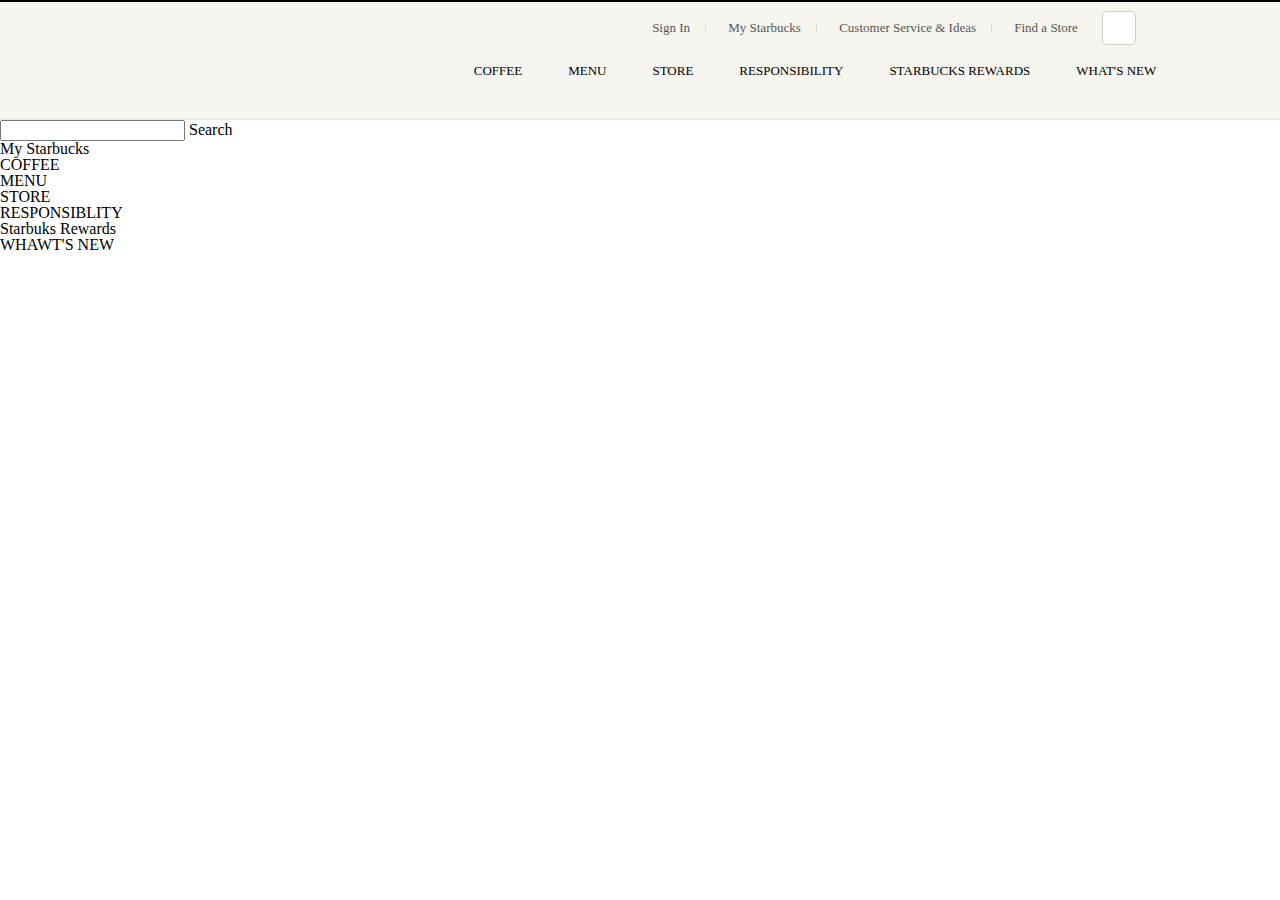
==== index.html @ 31d0509e "main section 끝" ====
<!DOCTYPE html>
<html lang="en">
  <head>
    <meta charset="UTF-8" />
    <meta http-equiv="X-UA-Compatible" content="IE=edge" />
    <meta name="viewport" content="width=device-width, initial-scale=1.0" />
    <title>Document</title>
    <link rel="stylesheet" href="css/pc.css" />
    <link rel="stylesheet" href="css/tablet.css">
    <link rel="stylesheet" href="css/mobile.css">
    <script src="https://code.jquery.com/jquery-3.6.0.min.js"></script>
    <script src="js/gnb.js"></script>
    <script src="js/m_gnb.js"></script>
    <script src="js/main_img.js"></script>
  </head>
  <body>
    <div class="wrap">
      <header>
        <div class="gnb_wrap">
          <div class="gnb_wrap_inner">
            <div class="logo">
              <a href=""></a>
            </div>
            <nav class="tablet_gnb">
              <ul>
                <li><a href="" class="tablet_gnb01"></a></li>
                <li><a href="" class="tablet_gnb02"></a></li>
                <li><a href="" class="tablet_gnb03"></a></li>
              </ul>
            </nav>
            <div class="gnb_top">
              <ul>
                <li><a href="">Sign In</a></li>
                <li><a href="">My Starbucks</a></li>
                <li><a href="">Customer Service & Ideas</a></li>
                <li><a href="">Find a Store</a></li>
              </ul>
              <div class="search">
                <a href=""></a>
                <input type="text" placeholder="통합검색" />
              </div>
            </div>
          </div>
          <nav class="gnb">
            <div class="gnb_inner">
              <ul>
                <li class="gnb_bt">
                  <a href="">COFFEE</a>
                  <div class="gnb_sub_wrap">
                    <div class="gnb_sub">
                      <div class="gnb_sub_inner">
                        <ul>
                          <li><a href="" class="sub_title">커피</a></li>
                          <li><a href="">스타벅스 원두</a></li>
                          <li><a href="">스타벅스 비아</a></li>
                          <li><a href="">스타벅스앳홈 by 캡슐</a></li>
                        </ul>
                        <ul>
                          <li>
                            <a href="" class="sub_title">나와 어울리는 커피</a>
                          </li>
                        </ul>
                        <ul>
                          <li>
                            <a href="" class="sub_title">스타벅스 리저브™</a>
                          </li>
                          <li><a href="">RESERVE MAGAZINE</a></li>
                        </ul>
                        <ul>
                          <li>
                            <a href="" class="sub_title">에스프레소 음료</a>
                          </li>
                          <li><a href="">도피오</a></li>
                          <li><a href="">에스프레소 마키아또</a></li>
                          <li><a href="">아메리카노</a></li>
                          <li><a href="">마키아또</a></li>
                          <li><a href="">카푸치노</a></li>
                          <li><a href="">라떼</a></li>
                          <li><a href="">모카</a></li>
                        </ul>
                        <ul>
                          <li>
                            <a href="" class="sub_title"
                              >최상의 커피를 즐기는 법</a
                            >
                          </li>
                          <li><a href="">커피 프레스</a></li>
                          <li><a href="">푸어 오버</a></li>
                          <li><a href="">아이스 푸어 오버</a></li>
                          <li><a href="">커피 메이커</a></li>
                          <li>
                            <a href="">리저브를 매장에서 다양하게 즐기는 법</a>
                          </li>
                        </ul>
                        <ul style="padding-top: 30px">
                          <li><a href="" class="sub_title">커피 이야기</a></li>
                          <li><a href="">농장에서 우리의 손으로</a></li>
                          <li><a href="">최상의 아라비카 원두</a></li>
                          <li><a href="">스타벅스 로스트 스펙트럼</a></li>
                          <li><a href="">스타벅스 디카페인</a></li>
                          <li><a href="">클로버® 커피 추출 시스템</a></li>
                        </ul>
                      </div>
                    </div>
                    <div class="gnb_sub_under">
                      <div class="gnb_sub_under_inner">
                        <div class="gnb_sub_under_inner_txt">
                          <a href="">나와 어울리는 커피 찾기</a>
                          <p>
                            스타벅스가 여러분에게 어울리는 커피를 찾아드립니다.
                          </p>
                          <a href="">최상의 커피를 즐기는 법</a>
                          <p>
                            여러가지 방법을 통해 다양한 풍미의 커피를
                            즐겨보세요.
                          </p>
                        </div>
                      </div>
                    </div>
                  </div>
                </li>
                <li class="gnb_bt">
                  <a href="">MENU</a>
                  <div class="gnb_sub_wrap">
                    <div class="gnb_sub">
                      <div class="gnb_sub_inner">
                        <ul>
                          <li><a href="" class="sub_title">음료</a></li>
                          <li><a href="">콜드 브루</a></li>
                          <li><a href="">브루드 커피</a></li>
                          <li><a href="">에스프레소</a></li>
                          <li><a href="">프라푸치노</a></li>
                          <li><a href="">블렌디드</a></li>
                          <li><a href="">스타벅스 피지오</a></li>
                          <li><a href="">티(티바나)</a></li>
                          <li><a href="">기타 제조 음료</a></li>
                          <li><a href="">스타벅스 음료(병음료)</a></li>
                        </ul>
                        <ul>
                          <li><a href="" class="sub_title">푸드</a></li>
                          <li><a href="">브레드</a></li>
                          <li><a href="">케이크</a></li>
                          <li><a href="">샌드위치 & 샐러리</a></li>
                          <li><a href="">따뜻한 푸드</a></li>
                          <li><a href="">과일 & 요거드</a></li>
                          <li><a href="">스낵 & 미니 디저트</a></li>
                          <li><a href="">아이스크림</a></li>
                        </ul>
                        <ul>
                          <li><a href="" class="sub_title">상품</a></li>
                          <li><a href="">머그</a></li>
                          <li><a href="">글라스</a></li>
                          <li><a href="">플라스틱 텀블러</a></li>
                          <li><a href="">스테인리스 텀블러</a></li>
                          <li><a href="">보온병</a></li>
                          <li><a href="">액세서리</a></li>
                          <li><a href="">커피용품</a></li>
                          <li><a href="">패키지 티(티바나)</a></li>
                        </ul>
                        <ul>
                          <li><a href="" class="sub_title">카드</a></li>
                          <li><a href="">실물카드</a></li>
                          <li><a href="">e-Gift 카드</a></li>
                        </ul>
                        <ul>
                          <li><a href="" class="sub_title">메뉴 이야기</a></li>
                          <li><a href="">나이트로 콜드브루</a></li>
                          <li><a href="">콜드브루</a></li>
                          <li><a href="">스타벅스 티바나</a></li>
                        </ul>
                      </div>
                    </div>
                    <div class="gnb_sub_under">
                      <div class="gnb_sub_under_inner">
                        <div class="gnb_sub_under_inner_txt">
                          <a href="">나이트로 콜드 브루 <img src="css/img/icon_gnb_new.png" alt=""></a>
                          <p>
                            나이트로 커피 정통의 물결치듯 흘러내리는 캐스케이딩과 부드러운 크림을 경험하세요. 
                          </p>
                        </div>
                      </div>
                    </div>
                  </div>
                </li>
                <li class="gnb_bt">
                  <a href="">STORE</a>
                  <div class="gnb_sub_wrap">
                    <div class="gnb_sub">
                      <div class="gnb_sub_inner">
                        <ul>
                          <li><a href="" class="sub_title">매장 찾기</a></li>
                          <li><a href="">퀵 검색</a></li>
                          <li><a href="">지역 검색</a></li>
                        </ul>
                        <ul>
                          <li>
                            <a href="" class="sub_title">드라이브 스루 매장</a>
                          </li>
                        </ul>
                        <ul>
                          <li>
                            <a href="" class="sub_title"
                              >스타벅스 리저브™ 매장</a
                            >
                          </li>
                        </ul>
                        <ul>
                          <li>
                            <a href="" class="sub_title"
                              >커뮤니티 스토어 매장</a
                            >
                          </li>
                        </ul>
                        <ul>
                          <li><a href="" class="sub_title">매장 이야기</a></li>
                          <li><a href="">티바나 바 매장</a></li>
                        </ul>
                      </div>
                    </div>
                    <div class="gnb_sub_under">
                      <div class="gnb_sub_under_inner">
                        <div class="gnb_sub_under_inner_txt">
                          <a href="">매장찾기</a>
                          <p>보다 빠르게 매장을 찾아보세요.</p>
                        </div>
                      </div>
                    </div>
                  </div>
                </li>
                <li class="gnb_bt">
                  <a a href="">RESPONSIBILITY</a>
                  <div class="gnb_sub_wrap">
                    <div class="gnb_sub">
                      <div class="gnb_sub_inner">
                        <ul>
                          <li>
                            <a href="" class="sub_title"
                              >사회공헌 캠페인 소개</a
                            >
                          </li>
                        </ul>
                        <ul>
                          <li>
                            <a href="" class="sub_title">지역 사회 참여 활동</a>
                          </li>
                          <li><a href="">희망배달 캠페인</a></li>
                          <li><a href="">재능기부 카페 소식</a></li>
                          <li><a href="">커뮤니티 스토어</a></li>
                          <li><a href="">청년 지원 프로그램</a></li>
                          <li><a href="">우리 농산물 사랑 캠페인</a></li>
                          <li><a href="">우리 문화 지키기</a></li>
                        </ul>
                        <ul>
                          <li>
                            <a href="" class="sub_title">환경보호 활동</a>
                          </li>
                          <li><a href="">친환경 활동</a></li>
                          <li><a href="">일회용 컵 없는 매장</a></li>
                          <li><a href="">커피 원두 재활용</a></li>
                        </ul>
                        <ul>
                          <li><a href="" class="sub_title">윤리 구매</a></li>
                          <li><a href="">윤리적 원두 구매</a></li>
                          <li><a href="">공정무역 인증</a></li>
                          <li><a href="">커피 농가 지원 활동</a></li>
                        </ul>
                        <ul>
                          <li>
                            <a href="" class="sub_title">글로벌 사회 공헌</a>
                            <li><a href="">윤리경영 보고서</a></li>
                            <li><a href="">스타벅스 재단</a></li>
                            <li><a href="">지구촌 봉사의 달</a></li>
                          </li>
                        </ul>
                      </div>
                    </div>
                    <div class="gnb_sub_under">
                      <div class="gnb_sub_under_inner">
                        <div class="gnb_sub_under_inner_txt">
                        </div>
                      </div>
                    </div>
                  </div>
                </li>
                <li class="gnb_bt">
                  <a href="">STARBUCKS REWARDS</a>
                  <div class="gnb_sub_wrap">
                    <div class="gnb_sub">
                      <div class="gnb_sub_inner">
                        <ul>
                          <li>
                            <a href="" class="sub_title">스타벅스 리워드</a>
                          </li>
                          <li><a href="">스타벅스 리워드 소개</a></li>
                          <li><a href="">등급 및 혜택</a></li>
                          <li><a href="">스타벅스 별</a></li>
                          <li><a href="">자주 하는 질문</a></li>
                        </ul>
                        <ul>
                          <li>
                            <a href="" class="sub_title">스타벅스 카드</a>
                          </li>
                          <li><a href="">스타벅스 카드 소개</a></li>
                          <li><a href="">스타벅스 카드 갤러리</a></li>
                          <li><a href="">등록 및 조회</a></li>
                          <li><a href="">충전 및 이용안내</a></li>
                          <li><a href="">분실신고/환불신청</a></li>
                          <li><a href="">자주 하는 질문</a></li>
                        </ul>
                        <ul>
                          <li>
                            <a href="" class="sub_title"
                              >스타벅스 e-Gift Card</a
                            >
                          </li>
                          <li><a href="">스타벅스 e-Gift Card 소개</a></li>
                          <li><a href="">이용안내</a></li>
                          <li><a href="">선물하기</a></li>
                          <li><a href="">자주 하는 질문</a></li>
                        </ul>
                      </div>
                    </div>
                    <div class="gnb_sub_under">
                      <div class="gnb_sub_under_inner">
                        <div class="gnb_sub_under_inner_txt">
                          <a href="">스타벅스 카드 등록하기</a>
                          <p>
                            카드 등록 후 리워드 서비스를 누리고 사용내역도
                            조회해보세요.
                          </p>
                        </div>
                      </div>
                    </div>
                  </div>
                </li>
                <li class="gnb_bt">
                  <a href="">WHAT'S NEW</a>
                  <div class="gnb_sub_wrap">
                    <div class="gnb_sub">
                      <div class="gnb_sub_inner">
                        <ul>
                          <li><a href="" class="sub_title">이벤트</a></li>
                          <li><a href="">전체</a></li>
                          <li><a href="">스타벅스 카드</a></li>
                          <li><a href="">스타벅스 리워드</a></li>
                          <li><a href="">온라인</a></li>
                        </ul>
                        <ul>
                          <li><a href="" class="sub_title">뉴스</a></li>
                          <li><a href="">전체</a></li>
                          <li><a href="">상품 출시</a></li>
                          <li><a href="">스타벅스와 문화</a></li>
                          <li><a href="">스타벅스 사회공헌</a></li>
                          <li><a href="">스타벅스 카드출시</a></li>
                        </ul>
                        <ul>
                          <li>
                            <a href="" class="sub_title">매장별 이벤트</a>
                          </li>
                          <li><a href="">일반 매장</a></li>
                          <li><a href="">신규 매장</a></li>
                        </ul>
                        <ul>
                          <li><a href="" class="sub_title">공지사항</a></li>
                        </ul>
                        <ul>
                          <li><a href="" class="sub_title">월페이퍼</a></li>
                        </ul>
                      </div>
                    </div>
                    <div class="gnb_sub_under">
                      <div class="gnb_sub_under_inner">
                        <div class="gnb_sub_under_inner_txt">
                          <a href="">매장별 이벤트</a>
                          <p>
                            스타벅스의 매장 이벤트 정보를 확인 하실 수 있습니다.
                          </p>
                          <a href="">월페이퍼</a>
                          <p>
                            매월 업데이트되는 월페이퍼(PC/Mobile)로 스타벅스를
                            더욱 가깝게 즐겨보세요!
                          </p>
                        </div>
                      </div>
                    </div>
                  </div>
                </li>
              </ul>
            </div>
          </nav>
        </div>
      </header>
      <div class="m_gnb_bg"></div>
      <div class="m_gnb_wrap">
        <div class="m_gnb_inner">
          <div class="m_gnb_close">
            <span></span>
          </div>
          <div class="m_gnb_search">
            <div class="m_gnb_search_inner">
              <input type="text">
              <a href="">Search</a>
            </div>
          </div>
          <ul class="m_gnb_menu">
            
              <li class="m_gnb_title1 m_gnb_title">
                <a href="">My Starbucks</a>
                <span class="arrow_up"></span>
                <ul class="m_gnb_sub">
                  <li><a href="">한눈에 보기</a></li>
                  <li class="m_gnb_sub_li">
                    <a href="">My 리워드</a>
                    <span class="arrow_sub"></span>
                  </li>
                  <ul class="m_gnb_sub2">
                    <li><a href="">리워드 및 혜택</a></li>
                    <li><a href="">별 히스토리</a></li>
                  </ul>
                  <li class="m_gnb_sub_li">
                    <a href="">My 스타벅스 카드</a>
                    <span class="arrow_sub"></span>
                  </li>
                  <ul class="m_gnb_sub2">
                    <li><a href="">보유카드</a></li>
                    <li><a href="">카드등록</a></li>
                    <li><a href="">카드충전</a></li>
                    <li><a href="">분실신고/잔액이전</a></li>
                  </ul>
                  <li class="m_gnb_sub_li">
                    <a href="">My 스타벅스 e-Gift Card</a>
                    <span class="arrow_sub"></span>
                  </li>
                  <ul class="m_gnb_sub2">
                    <li><a href="">선물하기</a></li>
                    <li><a href="">선물내역</a></li>
                    <li><a href="">장바구니 내역</a></li>
                  </ul>
                  <li class="m_gnb_sub_li">
                    <a href="">My 쿠폰</a>
                    <span class="arrow_sub"></span>
                  </li>
                  <ul class="m_gnb_sub2">
                    <li><a href="">등록하기</a></li>
                    <li><a href="">선물하기</a></li>
                    <li><a href="">사용하기</a></li>
                  </ul>
                  <li><a href="">My 캘린더</a></li>
                  <li><a href="">My 메뉴</a></li>
                  <li><a href="">My 고객의 소리</a></li>
                  <li><a href="">My 전자영수증</a></li>
                  <li><a href="">개인컵 리워드 설정</a></li>
                  <li><a href="">My DT Pass</a></li>
                  <li><a href="">개인정보관리</a></li>
                </ul>
              </li>
            
              <li class="m_gnb_title">
                <a href="">COFFEE</a>
                <span class="arrow_up"></span>
                <ul class="m_gnb_sub">
                  <li><a href="">한눈에 보기</a></li>
                  <li>
                    <a href="" class="m_gnb_sub_li">커피</a>
                    <span class="arrow_sub"></span>
                  </li>
                  <ul class="m_gnb_sub2">
                    <li><a href="">스타벅스 원두</a></li>
                    <li><a href="">스타벅스 비아</a></li>
                    <li><a href="">스타벅스 앳홈 by 캡슐</a></li>
                  </ul>
                  <li><a href="">나와 어울리는 커피</a></li>
                  <li>
                    <a href="" class="m_gnb_sub_li">스타벅스 리저브™</a>
                    <span class="arrow_sub"></span>
                  </li>
                  <ul class="m_gnb_sub2">
                    <li><a href="">ABOUT</a></li>
                    <li><a href="">RESERV MAGAZINE</a></li>
                  </ul>
                  <li>
                    <a href="" class="m_gnb_sub_li">에스프레소 음료</a>
                    <span class="arrow_sub"></span>
                  </li>
                  <ul class="m_gnb_sub2">
                    <li><a href="">도피오</a></li>
                    <li><a href="">에스프레소 마키아또</a></li>
                    <li><a href="">아메리카노</a></li>
                    <li><a href="">마키아또</a></li>
                    <li><a href="">카푸치노</a></li>
                    <li><a href="">라떼</a></li>
                    <li><a href="">모카</a></li>
                  </ul>
                  <li>
                    <a href="" class="m_gnb_sub_li">최상의 커피를 즐기는 법</a>
                    <span class="arrow_sub"></span>
                  </li>
                  <ul class="m_gnb_sub2">
                    <li><a href="">커피 프레스</a></li>
                    <li><a href="">푸어 오버</a></li>
                    <li><a href="">아이스 푸어 오버</a></li>
                    <li><a href="">커피 메이커</a></li>
                    <li><a href="">리저브를 매장에서 다양하게 즐기는 법</a></li>
                  </ul>
                  <li>
                    <a href="" class="m_gnb_sub_li">커피 이야기</a>
                    <span class="arrow_sub"></span>
                  </li>
                  <ul class="m_gnb_sub2">
                    <li><a href="">농장에서 우리의 손으로</a></li>
                    <li><a href="">최상의 아라비카 원두</a></li>
                    <li><a href="">스타벅스 로스트 스펙트럼</a></li>
                    <li><a href="">스타벅스 디카페인</a></li>
                    <li><a href="">클로버® 커피 추출 시스템</a></li>
                  </ul>
                </ul>
              </li>
              <li class="m_gnb_title">
                <a href="">MENU</a>
                <span class="arrow_up"></span>
                <ul class="m_gnb_sub">
                  <li><a href="">한눈에 보기</a></li>
                  <li>
                    <a href="" class="m_gnb_sub_li">음료</a>
                    <span class="arrow_sub"></span>
                  </li>
                  <ul class="m_gnb_sub2">
                    <li><a href="">전체보기</a></li>
                    <li><a href="">콜드 브루</a></li>
                    <li><a href="">브루드 커피</a></li>
                    <li><a href="">에스프레스</a></li>
                    <li><a href="">프라푸치노</a></li>
                    <li><a href="">블렌디드</a></li>
                    <li><a href="">스타벅스 피지오</a></li>
                    <li><a href="">티(티바나)</a></li>
                    <li><a href="">기타 제조 음료</a></li>
                    <li><a href="">스타벅스 주스(병음료)</a></li>
                  </ul>
                  <li>
                    <a href="" class="m_gnb_sub_li">푸드</a>
                    <span class="arrow_sub"></span>
                  </li>
                  <ul class="m_gnb_sub2">
                    <li><a href="">전체보기</a></li>
                    <li><a href="">브레드</a></li>
                    <li><a href="">케이크</a></li>
                    <li><a href="">샌드위치 & 샐러드</a></li>
                    <li><a href="">따뜻한 푸드</a></li>
                    <li><a href="">과일 & 요거트</a></li>
                    <li><a href="">스낵 & 미니 디저트</a></li>
                    <li><a href="">아이스크림</a></li>
                  </ul>
                  <li>
                    <a href="" class="m_gnb_sub_li">상품</a>
                    <span class="arrow_sub"></span>
                  </li>
                  <ul class="m_gnb_sub2">
                    <li><a href="">전체보기</a></li>
                    <li><a href="">머그</a></li>
                    <li><a href="">글라스</a></li>
                    <li><a href="">플라스틱 텀블러</a></li>
                    <li><a href="">스테인리스 텀블러</a></li>
                    <li><a href="">보온병</a></li>
                    <li><a href="">액세서리</a></li>
                    <li><a href="">커피 용품</a></li>
                    <li><a href="">패키지 티(티바나)</a></li>
                  </ul>
                  <li>
                    <a href="" class="m_gnb_sub_li">카드</a>
                    <span class="arrow_sub"></span>
                  </li>
                  <ul class="m_gnb_sub2">
                    <li><a href="">전체보기</a></li>
                    <li><a href="">실물카드</a></li>
                    <li><a href="">e-Gift 카드</a></li>
                  </ul>
                  <li>
                    <a href="" class="m_gnb_sub_li">메뉴 이야기</a>
                    <span class="arrow_sub"></span>
                  </li>
                  <ul class="m_gnb_sub2">
                    <li><a href="">나이트 콜드브루</a></li>
                    <li><a href="">콜드 브루</a></li>
                    <li><a href="">스타벅스 티바나</a></li>
                  </ul>
                </ul>
              </li>
            
              <li class="m_gnb_title">
                <a href="">STORE</a>
                <span class="arrow_up"></span>
                <ul class="m_gnb_sub">
                  <li><a href="">한눈에 보기</a></li>
                  <li>
                    <a href="" class="m_gnb_sub_li">매장 찾기</a>
                    <span class="arrow_sub"></span>
                  </li>
                  <ul class="m_gnb_sub2">
                    <li><a href="">빠른 검색</a></li>
                    <li><a href="">지역 검색</a></li>
                  </ul>
                  <li><a href="">드라이브 스루 매장</a></li>
                  <li><a href="">스타벅스 리저브™ 매장</a></li>
                  <li><a href="">커뮤니티 스토어 매장</a></li>
                  <li>
                    <a href="" class="m_gnb_sub_li">매장 이야기</a>
                    <span class="arrow_sub"></span>
                  </li>
                  <ul class="m_gnb_sub2">
                    <li><a href="">티바나 바 매장</a></li>
                  </ul>
                </ul>
              </li>
              <li class="m_gnb_title">
                <a href="">RESPONSIBLITY</a>
                <span class="arrow_up"></span>
                <ul class="m_gnb_sub">
                  <li><a href="">한눈에 보기</a></li>
                  <li><a href="">사회공헌 캠페인 소개</a></li>
                  <li>
                    <a href="" class="m_gnb_sub_li">지역 사회 참여 활동</a>
                    <span class="arrow_sub"></span>
                  </li>
                  <li>
                    <a href="" class="m_gnb_sub_li">환경보호 활동</a>
                    <span class="arrow_sub"></span>
                  </li>
                  <li>
                    <a href="" class="m_gnb_sub_li">윤리 구매</a>
                    <span class="arrow_sub"></span>
                  </li>
                  <li>
                    <a href="" class="m_gnb_sub_li">글로벌 사회 공헌</a>
                    <span class="arrow_sub"></span>
                  </li>
                </ul>
              </li>
              <li class="m_gnb_title">
                <a href="">Starbuks Rewards</a>
                <span class="arrow_up"></span>
                <ul class="m_gnb_sub">
                  <li><a href="">한눈에 보기</a></li>
                  <li>
                    <a href="" class="m_gnb_sub_li">스타벅스 리워드</a>
                    <span class="arrow_sub"></span>
                  </li>
                  <ul class="m_gnb_sub2">
                    <li><a href="">스타벅스 리워드 소개</a></li>
                    <li><a href="">등급 및 혜택</a></li>
                    <li><a href="">스타벅스 별</a></li>
                    <li><a href="">자주 하는 질문</a></li>
                  </ul>
                  <li>
                    <a href="" class="m_gnb_sub_li">스타벅스 카드</a>
                    <span class="arrow_sub"></span>
                  </li>
                  <ul class="m_gnb_sub2">
                    <li><a href="">스타벅스 카드 소개</a></li>
                    <li><a href="">스타벅스 카드 갤러리</a></li>
                    <li><a href="">등록 및 조회</a></li>
                    <li><a href="">충전 및 이용 안내</a></li>
                    <li><a href="">분실신고/환불신청</a></li>
                    <li><a href="">자주 하는 질문</a></li>
                  </ul>
                  <li>
                    <a href="" class="m_gnb_sub_li">스타벅스 e-Gift Card</a>
                    <span class="arrow_sub"></span>
                  </li>
                  <ul class="m_gnb_sub2">
                    <li><a href="">스타벅스 e-Gift Card 소개</a></li>
                    <li><a href="">이용안내</a></li>
                    <li><a href="">선물하기</a></li>
                    <li><a href="">자주 하는 질문</a></li>
                  </ul>
                </ul>
              </li>
              <li class="m_gnb_title">
                <a href="">WHAWT'S NEW</a>
                <span class="arrow_up"></span>
                <ul class="m_gnb_sub">
                  <li><a href="">한눈에 보기</a></li>
                  <li>
                    <a href="" class="m_gnb_sub_li">이벤트</a>
                    <span class="arrow_sub"></span>
                  </li>
                  <ul class="m_gnb_sub2">
                    <li><a href="">전체</a></li>
                    <li><a href="">스타벅스 카드</a></li>
                    <li><a href="">스타벅스 리워드</a></li>
                    <li><a href="">온라인</a></li>
                  </ul>
                  <li>
                    <a href="" class="m_gnb_sub_li">뉴스</a>
                    <span class="arrow_sub"></span>
                  </li>
                  <ul class="m_gnb_sub2">
                    <li><a href="">전체</a></li>
                    <li><a href="">상품 출시</a></li>
                    <li><a href="">스타벅스와 문화</a></li>
                    <li><a href="">스타벅스 사회공헌</a></li>
                    <li><a href="">스타벅스 카드출시</a></li>
                  </ul>
                  <li>
                    <a href="" class="m_gnb_sub_li">매장별 이벤트</a>
                    <span class="arrow_sub"></span>
                  </li>
                  <ul class="m_gnb_sub2">
                    <li><a href="">일반 매장</a></li>
                    <li><a href="">신규 매장</a></li>
                  </ul>
                  <li><a href="">공지사항</a></li>
                  <li><a href="">월페이퍼</a></li>
                </ul>
              </li>
          </ul>
        </div>
      </div>
      <div class="section_top"></div>
      <section>
        <article class="main">
          <div class="main_inner">
            <div class="main_slogan">
              <img src="css/img/2022_NewYear_main_slogan.png" alt="" class="pc_img">
              <img src="css/img/2022_m_NewYear_main_slogan.png" alt="" class="m_img">
            </div>
            <div class="main_img">
              <div class="main_img01">
                <img src="css/img/2022_NewYear_main_new_year_citrus_tea.png" alt="" class="pc_img">
                <img src="css/img/2022_m_NewYear_main_new_year_citrus_tea.png" alt="" class="m_img">
              </div>
              <div class="main_img02">
                <img src="css/img/2022_NewYear_main_lavender_beige_oat_latte.png" alt="" class="pc_img">
                <img src="css/img/2022_m_NewYear_main_lavender_beige_oat_latte.png" alt="" class="m_img">
              </div>
              <div class="main_img03">
                <img src="css/img/2022_NewYear_main_dolce_black_milk_tea.png" alt="" class="pc_img">
                <img src="css/img/2022_m_NewYear_main_dolce_black_milk_tea.png" alt="" class="m_img">
              </div>
            </div>
            <div class="slogan_bt">
              <a href="">자세히 보기</a>
            </div>
          </div>
        </article>
      </section>
      <!-- <section class="notice">
        <div class="notice_left">
          <div class="left_inner_wrap">
            <div class="left_inner">
              <div class="notice_slide">
                <p>공지사항</p>
                <ul>
                  <li><a href="">스타벅스 카드 유효기간 관련 정책 보완 안내</a></li>
                  <li><a href="">시스템 개선 및 점검 안내</a></li>
                  <li><a href="">스타벅스 코리아 이용약관 개정 안내</a></li>
                  <li><a href="">e-Gift item 및 모바일상품권 결제 불가 매장 추가 안내</a></li>
                </ul>
              </div>
              <div class="notice_plus"></div>
            </div>  
          </div>
        </div>
        <div class="notice_right">
          <div class="right_inner_wrap">
            <div class="right_inner">
              <p>스타벅스 프로모션</p>
              <div class="prom">
                <img src="css/img/btn_prom_down.png" alt="">
              </div>
            </div>
          </div>
        </div>
      </section> -->
    </div>
  </body>
</html>
---- css/pc.css ----
@import url(reset.css);
@import url(keyframes.css);
@media screen and (min-width: 1024px) {
  .wrap {
    position: relative;
  }

  header {
    position: relative;
    height: 120px;
    width: 100%;
    margin: 0 auto;
    z-index: 1000;
    font-family: Arial, Georgia;
  }
  .gnb_wrap {
    background: #f6f5ef;
    border-bottom: 1px solid #e5e5e5;
    border-top: 2px solid #000;
    height: 100%;
  }
  .gnb_wrap .gnb_wrap_inner {
    width: 1100px;
    position: relative;
    margin: 0 auto;
  }
  .gnb_wrap_inner .logo {
    position: absolute;
    top: 22px;
    width: 75px;
    height: 75px;
  }
  .gnb_wrap_inner .logo a {
    display: block;
    width: 100%;
    height: 100%;
    background: url(img/logo.png);
  }
  .gnb_wrap_inner .gnb_top {
    width: 100%;
    height: 54px;
    display: flex;
    justify-content: flex-end;
    align-items: center;
    position: relative;
  }
  .gnb_wrap_inner .gnb_top ul {
    display: flex;
    justify-content: space-around;
    align-items: center;
    position: absolute;
    top: 15px;
    right: 93px;
    width: 464px;
    height: 20px;
  }
  .gnb_wrap_inner .gnb_top ul li {
    height: 17px;
  }
  .gnb_wrap_inner .gnb_top ul li a {
    font-size: 13px;
    color: #555;
    z-index: 1;
  }
  .gnb_wrap_inner .gnb_top ul li::after {
    content: "";
    position: absolute;
    top: 60%;
    transform: translateY(-50%);
    width: 0;
    height: 50%;
    border-right: 1px solid rgba(0, 0, 0, 10%);
    margin-left: 15px;
  }
  .gnb_wrap_inner .gnb_top ul li:last-child::after {
    border: 0;
  }
  .gnb_wrap_inner .gnb_top .search {
    position: absolute;
    right: 54px;
    top: 9px;
    height: 34px;
    width: 34px;
    background-color: white;
    border: 1px solid #cccccc;
    border-radius: 5px;
  }
  .gnb_wrap_inner .gnb_top .search a {
    position: absolute;
    top: 0;
    right: 0;
    display: block;
    width: 34px;
    height: 34px;
    background: url(img/icon_magnifier_black.png) no-repeat 100%;
    background-position: 50%;
  }
  .gnb_wrap_inner .gnb_top .search input {
    position: absolute;
    top: 5px;
    left: 0;
    color: #777;
    border: none;
    font-size: 12px;
    width: 123px;
    height: 22px;
    padding: 0 10px;
    display: none;
  }
  .gnb_wrap .gnb {
    position: absolute;
    top: 54px;
    height: 66px;
    width: 100%;
  }
  .gnb .gnb_inner {
    width: 1100px;
    height: 100%;
    margin: 0 auto;
    display: flex;
    justify-content: flex-end;
  }
  .gnb .gnb_inner > ul {
    display: flex;
    justify-content: center;
    width: 750px;
    height: 100%;
  }
  .gnb .gnb_inner ul .gnb_bt {
    padding: 10px 23px 0;
  }
  .gnb .gnb_inner ul .gnb_bt:hover {
    background-color: #2c2a29;
    cursor: pointer;
  }
  .gnb .gnb_inner ul .gnb_bt > a {
    font-size: 13px;
    display: block;
    width: 100%;
  }
  .gnb .gnb_inner ul .gnb_bt > a.on {
    color: #669900;
    text-decoration: underline;
  }
  .gnb .gnb_inner ul .gnb_bt .gnb_sub_wrap {
    position: absolute;
    left: 0;
    top: 66px;
    width: 100%;
    background-color: #2c2a29;
    display: none;
  }
  .gnb_sub_wrap .gnb_sub {
    padding: 20px 0;
  }
  .gnb_sub_wrap .gnb_sub .gnb_sub_inner {
    width: 1100px;
    margin: 0 auto;
    z-index: 100;
    display: flex;
    flex-wrap: wrap;
  }
  .gnb_sub_inner ul {
    width: 220px;
    clear: both;
  }
  .gnb_sub_inner ul li {
    padding: 3px 0;
  }
  .gnb_sub_inner ul li .sub_title {
    color: #fff;
    font-size: 14px;
    padding-bottom: 12px;
  }
  .gnb_sub_inner ul li a {
    font-size: 12px;
    color: #999;
  }
  .gnb_sub_wrap .gnb_sub_under {
    width: 100%;
    padding: 5px 0 20px 0;
    background: url(img/gnb_sub_txbg.jpg);
    display: inline-block;
  }
  .gnb_sub_under .gnb_sub_under_inner {
    width: 1100px;
    margin: 0 auto;
  }
  .gnb_sub_under .gnb_sub_under_inner .gnb_sub_under_inner_txt {
    line-height: 18px;
  }
  .gnb_sub_under .gnb_sub_under_inner .gnb_sub_under_inner_txt a {
    display: block;
    margin-top: 25px;
    font-size: 12px;
    color: #999;
  }
  .gnb_sub_under .gnb_sub_under_inner .gnb_sub_under_inner_txt p {
    color: #64a70b;
    font-size: 12px;
    float: left;
  }
  section {
    position: relative;
  }
  .main {
    width: 100%;
    height: 646px;
    background: url(img/2022_NewYear_main_bg.png) no-repeat center/cover;
  }
  .main .main_inner {
    position: relative;
    width: 1080px;
    height: 100%;
    margin: 0 auto;
  }
  .main_inner .main_slogan {
    max-width: 282px;
    padding-top: 5.1%;
    padding-left: 1.8%;
    opacity: 0;
    transition: 0.5s;
  }
  .main_inner .m_img {
    display: none;
  }
  .main_inner .main_img01 {
    position: absolute;
    bottom: 14.3%;
    left: 7%;
    width: 52.6%;
    max-width: 567px;
    opacity: 0;
    transition: 0.5s;
  }
  .main_inner .main_img02 {
    position: absolute;
    bottom: 32.1%;
    right: 15.7%;
    width: 45.6%;
    max-width: 492px;
    opacity: 0;
    transition: 0.5s;
  }
  .main_inner .main_img03 {
    position: absolute;
    bottom: 18.8%;
    right: -8.7%;
    width: 29.3%;
    max-width: 315px;
    opacity: 0;
    transition: 0.5s;
  }
  .main_inner .slogan_bt {
    position: absolute;
    left: 9.3%;
    width: 125px;
    height: 38px;
    margin-top: 46px;
    opacity: 0;
    transition: 0.5s;
  }
  .main_inner .slogan_bt a {
    color: #4f7161;
    border: 2px solid #4f7161;
    display: block;
    width: 100%;
    height: 100%;
    font-size: 15px;
    line-height: 34px;
    border-radius: 5px;
    text-align: center;
    transition: 0.5s;
  }
  .main_inner .slogan_bt a:hover {
    background-color: #4f7161;
    color: white;
  }
  .notice {
    position: relative;
    width: 100%;
    height: 62px;
  }
  .notice .notice_left {
    float: left;
    width: 55%;
    height: 100%;
    background-color: #111;
  }
  .notice_left .left_inner_wrap {
    width: 730px;
    height: 100%;
    background-color: gray;
    float: right;
  }
  .left_inner_wrap .left_inner {
    position: relative;
    margin-left: 89px;
    width: 621px;
    height: 100%;
  }
  .left_inner_wrap .left_inner .notice_slide {
    position: relative;
    width: 494px;
  }
  .left_inner .notice_slide p {
    float: left;
    display: block;
    line-height: 62px;
    font-size: 17px;
    font-weight: bold;
    color: white;
  }
  .left_inner .notice_slide ul {
    float: left;
    line-height: 62px;
  }
  .left_inner .notice_slide ul li {
    margin-left: 15px;
  }
  .left_inner .notice_slide ul li a {
    font-size: 13px;
    /* color: white; */
    font-weight: bold;
  }
  .left_inner .notice_plus {
    position: absolute;
    top: 50%;
    right: 0;
    transform: translateY(-50%);
    height: 36px;
    width: 36px;
    background: url(img/btn_notice_plus.png) no-repeat;
    background-size: 36px;
    cursor: pointer;
  }

  .notice .notice_right {
    float: right;
    width: 45%;
    height: 100%;
    background-color: #f6f5ef;
  }
  .notice_right .right_inner_wrap {
    width: 550px;
    height: 100%;
    background-color: ivory;
    display: flex;
    justify-content: center;
    align-items: center;
  }
  .notice_right .right_inner_wrap .right_inner {
    width: 234px;
    display: flex;
    justify-content: space-between;
    align-items: center;
  }
  .right_inner p {
    font-weight: bold;
  }
}
---- css/tablet.css ----
@import url(reset.css);
@import url(keyframes.css);
@media screen and (max-width: 1023px) {
  .wrap {
    position: relative;
    overflow: hidden;
  }
  header {
    position: fixed;
    top: 0;
    left: 0;
    width: 100%;
    font-family: Arial, Georgia;
    z-index: 99;
    height: 70px;
    border-bottom: 1px solid #e5e5e5;
    background: #f6f5ef;
  }
  .gnb_wrap .logo {
    position: absolute;
    left: 10px;
    top: 13px;
    width: 45px;
    height: 45px;
  }
  .gnb_wrap .logo a {
    display: block;
    width: 100%;
    height: 100%;
    background: url(img/logo.png);
    background-size: 45px, auto;
  }
  .gnb_wrap .gnb_top {
    display: none;
  }
  .gnb_wrap .gnb_top .search {
    display: none;
  }
  .gnb {
    display: none;
  }
  .tablet_gnb {
    height: 100%;
  }
  .tablet_gnb ul {
    display: flex;
    justify-content: flex-end;
    margin-top: 10px;
  }
  .tablet_gnb ul li {
    display: flex;
    align-items: center;
    justify-content: center;
    width: 60px;
    height: 60px;
  }
  .tablet_gnb ul li a {
    display: inline-block;
  }
  .tablet_gnb ul li .tablet_gnb01 {
    background: url(img/icon_user_m.png);
    background-size: 100% auto;
    width: 25px;
    height: 30px;
  }
  .tablet_gnb ul li .tablet_gnb02 {
    background: url(img/icon_spot_m.png);
    background-size: 100% auto;
    width: 24px;
    height: 32px;
  }
  .tablet_gnb ul li .tablet_gnb03 {
    background: url(img/btn_berger_m.png);
    background-size: 100% auto;
    width: 28px;
    height: 26px;
  }
  .m_gnb_bg {
    background-color: black;
    width: 100%;
    height: 100%;
    opacity: 0.7;
    position: fixed;
    z-index: 1000;
  }
  .m_gnb_wrap {
    width: 70%;
    height: 100%;
    position: fixed;
    top: 0;
    right: -100%;
    background-color: #111;
    z-index: 1000;
    font-family: Arial, Georgia;
  }
  .m_gnb_wrap .m_gnb_inner {
    overflow: auto;
    height: 100%;
  }
  .m_gnb_inner .m_gnb_close {
    width: 30px;
    height: 30px;
    position: absolute;
    left: -58px;
    top: 47px;
    cursor: pointer;
  }
  .m_gnb_inner .m_gnb_close span {
    display: block;
    background: url(img/btn_gnb_close.png) 100%;
    width: 100%;
    height: 100%;
    transition: transform 1s;
  }
  .m_gnb_inner .m_gnb_close span:hover,
  .m_gnb_inner .m_gnb_close span:focus {
    transform: rotate(180deg);
  }
  .m_gnb_inner .m_gnb_search {
    background-color: #2d2926;
    border-bottom: 1px solid #222;
    width: 100%;
    height: 111px;
    position: relative;
  }
  .m_gnb_inner .m_gnb_search .m_gnb_search_inner {
    width: 456px;
    height: 50px;
    position: absolute;
    left: 50%;
    top: 50%;
    transform: translate(-50%, -50%);
  }
  .m_gnb_search_inner input {
    border: 1px solid #e3e1d2;
    border-radius: 3px;
    float: left;
    height: 50px;
    width: 313px;
    box-sizing: border-box;
  }
  .m_gnb_search_inner a {
    background: #666;
    border-radius: 3px;
    color: #fff;
    font-size: 24px;
    float: right;
    width: 125px;
    height: 50px;
    line-height: 50px;
    text-align: center;
  }

  .m_gnb_menu .m_gnb_title {
    background-color: #111;
    border-bottom: 1px solid #222;
    font-size: 28px;
    line-height: 76px;
    position: relative;
  }
  .m_gnb_menu .m_gnb_title1 {
    background-color: #2d2926;
    border-bottom: 1px solid #222;
  }
  .m_gnb_menu > li {
    background: #181818;
    border-bottom: 1px solid #222;
    font-size: 24px;
    line-height: 76px;
  }
  .m_gnb_menu .m_gnb_title > a {
    padding-left: 20px;
  }
  .arrow_up {
    display: block;
    background: url(img/mob_gnb_arrow_up_w.png) no-repeat;
    height: 12px;
    width: 21px;
    position: absolute;
    right: 40px;
    top: 30px;
    transform: translate(-50%);
  }
  .arrow_sub {
    background: url(img/mob_gnb_arrow_up_g.png) no-repeat;
    display: block;
    width: 21px;
    height: 12px;
    position: absolute;
    right: 40px;
    top: 30px;
    transform: translate(-50%);
  }
  .m_gnb_menu,
  .m_gnb_sub {
    display: flex;
    flex-direction: column;
    justify-content: center;
  }
  .m_gnb_menu > li,
  .m_gnb_sub > li {
    position: relative;
    background-color: #181818;
    border-bottom: 1px solid #222;
    font-size: 24px;
  }
  .m_gnb_menu > li > a,
  .m_gnb_sub > li > a {
    padding-left: 35px;
    color: white;
    display: block;
    width: 100%;
    height: 76px;
    line-height: 76px;
    position: relative;
  }
  .m_gnb_sub2 > li {
    background-color: #222;
    line-height: 50px;
  }
  .m_gnb_sub2 > li > a {
    display: block;
    color: #999;
    height: 50px;
    width: 100%;
    padding-left: 50px;
    font-size: 18px;
  }
  .section_top {
    position: relative;
    width: 100%;
    height: 70px;
  }
  section {
    position: relative;
  }
  .main {
    position: relative;
    width: 100%;
    height: 510px;
    background: url(img/2022_NewYear_main_bg.png) no-repeat;
    background-position: center bottom;
    background-size: auto 100%;
  }
  .main .main_inner {
    position: relative;
    width: 100%;
    height: 100%;
    margin: 0 auto;
  }
  .main_inner .main_slogan {
    max-width: 282px;
    padding: 10% 4% 0 6%;
    opacity: 0;
    transition: 0.5s;
  }
  .main_slogan .pc_img {
    width: 160px;
  }
  .main_inner .m_img {
    display: none;
  }
  .main_inner .main_img01 {
    position: absolute;
    bottom: 14.3%;
    left: 2%;
    width: 52.6%;
    max-width: 567px;
    opacity: 0;
    transition: 0.5s;
  }
  .main_inner .main_img02 {
    position: absolute;
    bottom: 32.1%;
    right: 20.7%;
    width: 45.6%;
    max-width: 492px;
    opacity: 0;
    transition: 0.5s;
  }
  .main_inner .main_img03 {
    position: absolute;
    bottom: 18.8%;
    right: -3.7%;
    width: 29.3%;
    max-width: 315px;
    opacity: 0;
    transition: 0.5s;
  }
  .main_inner .slogan_bt {
    position: absolute;
    left: 8.5%;
    width: 125px;
    height: 38px;
    margin-top: 30px;
    opacity: 0;
    transition: 0.5s;
  }
  .main_inner .slogan_bt a {
    color: #4f7161;
    border: 2px solid #4f7161;
    display: block;
    width: 100%;
    height: 100%;
    font-size: 15px;
    line-height: 34px;
    border-radius: 5px;
    text-align: center;
    transition: 0.5s;
  }
  .main_inner .slogan_bt a:hover {
    background-color: #4f7161;
    color: white;
  }
}
---- css/mobile.css ----
@import url(reset.css);
@import url(keyframes.css);
@media screen and (max-width: 767px) {
  .wrap {
    position: relative;
  }
  header {
    position: fixed;
    top: 0;
    left: 0;
    width: 100%;
    font-family: Arial, Georgia;
    z-index: 99;
    height: 70px;
    border-bottom: 1px solid #e5e5e5;
    background: #f6f5ef;
  }
  .gnb_wrap .logo {
    position: absolute;
    left: 10px;
    top: 13px;
    width: 45px;
    height: 45px;
  }
  .gnb_wrap .logo a {
    display: block;
    width: 100%;
    height: 100%;
    background: url(img/logo.png);
    background-size: 45px, auto;
  }
  .gnb_wrap .gnb_top {
    display: none;
  }
  .gnb_wrap .gnb_top .search {
    display: none;
  }
  .gnb {
    display: none;
  }
  .tablet_gnb {
    height: 100%;
  }
  .tablet_gnb ul {
    display: flex;
    justify-content: flex-end;
    margin-top: 10px;
  }
  .tablet_gnb ul li {
    display: flex;
    align-items: center;
    justify-content: center;
    width: 60px;
    height: 60px;
  }
  .tablet_gnb ul li a {
    display: inline-block;
  }
  .tablet_gnb ul li .tablet_gnb01 {
    background: url(img/icon_user_m.png);
    background-size: 100% auto;
    width: 25px;
    height: 30px;
  }
  .tablet_gnb ul li .tablet_gnb02 {
    background: url(img/icon_spot_m.png);
    background-size: 100% auto;
    width: 24px;
    height: 32px;
  }
  .tablet_gnb ul li .tablet_gnb03 {
    background: url(img/btn_berger_m.png);
    background-size: 100% auto;
    width: 28px;
    height: 26px;
  }
  .m_gnb_bg {
    background-color: black;
    width: 100%;
    height: 100%;
    opacity: 0.7;
    position: fixed;
    z-index: 1000;
  }
  .m_gnb_wrap {
    width: 70%;
    height: 100%;
    position: fixed;
    top: 0;
    right: -100%;
    background-color: #111;
    z-index: 1000;
    font-family: Arial, Georgia;
  }
  .m_gnb_wrap .m_gnb_inner {
    overflow: auto;
    height: 100%;
  }
  .m_gnb_inner .m_gnb_close {
    width: 30px;
    height: 30px;
    position: absolute;
    left: -58px;
    top: 47px;
    cursor: pointer;
  }
  .m_gnb_inner .m_gnb_close span {
    display: block;
    background: url(img/btn_gnb_close.png) 100%;
    width: 100%;
    height: 100%;
    transition: transform 1s;
  }
  .m_gnb_inner .m_gnb_close span:hover,
  .m_gnb_inner .m_gnb_close span:focus {
    transform: rotate(180deg);
  }
  .m_gnb_inner .m_gnb_search {
    background-color: #2d2926;
    border-bottom: 1px solid #222;
    width: 100%;
    height: 111px;
    position: relative;
  }
  .m_gnb_inner .m_gnb_search .m_gnb_search_inner {
    width: 456px;
    height: 50px;
    position: absolute;
    left: 50%;
    top: 50%;
    transform: translate(-50%, -50%);
  }
  .m_gnb_search_inner input {
    border: 1px solid #e3e1d2;
    border-radius: 3px;
    float: left;
    height: 50px;
    width: 313px;
    box-sizing: border-box;
  }
  .m_gnb_search_inner a {
    background: #666;
    border-radius: 3px;
    color: #fff;
    font-size: 24px;
    float: right;
    width: 125px;
    height: 50px;
    line-height: 50px;
    text-align: center;
  }

  .m_gnb_menu .m_gnb_title {
    background-color: #111;
    border-bottom: 1px solid #222;
    font-size: 28px;
    line-height: 76px;
    position: relative;
  }
  .m_gnb_menu .m_gnb_title1 {
    background-color: #2d2926;
    border-bottom: 1px solid #222;
  }
  .m_gnb_menu > li {
    background: #181818;
    border-bottom: 1px solid #222;
    font-size: 24px;
    line-height: 76px;
  }
  .m_gnb_menu .m_gnb_title > a {
    padding-left: 20px;
  }
  .arrow_up {
    display: block;
    background: url(img/mob_gnb_arrow_up_w.png) no-repeat;
    height: 12px;
    width: 21px;
    position: absolute;
    right: 40px;
    top: 30px;
    transform: translate(-50%);
  }
  .arrow_sub {
    background: url(img/mob_gnb_arrow_up_g.png) no-repeat;
    display: block;
    width: 21px;
    height: 12px;
    position: absolute;
    right: 40px;
    top: 30px;
    transform: translate(-50%);
  }
  .m_gnb_menu,
  .m_gnb_sub {
    display: flex;
    flex-direction: column;
    justify-content: center;
  }
  .m_gnb_menu > li,
  .m_gnb_sub > li {
    position: relative;
    background-color: #181818;
    border-bottom: 1px solid #222;
    font-size: 24px;
  }
  .m_gnb_menu > li > a,
  .m_gnb_sub > li > a {
    padding-left: 35px;
    color: white;
    display: block;
    width: 100%;
    height: 76px;
    line-height: 76px;
    position: relative;
  }
  .m_gnb_sub2 > li {
    background-color: #222;
    line-height: 50px;
  }
  .m_gnb_sub2 > li > a {
    display: block;
    color: #999;
    height: 50px;
    width: 100%;
    padding-left: 50px;
    font-size: 18px;
  }
  .section_top {
    position: relative;
    width: 100%;
    height: 70px;
  }
  section {
    position: relative;
  }
  .main {
    position: relative;
    width: 100%;
    height: 267.03vw;
    background: url(img/2022_m_NewYear_main_bg.png) no-repeat;
    background-size: cover;
  }
  .main .main_inner {
    position: relative;
    max-width: 100%;
    height: 100%;
    margin: 0 auto;
  }
  .main_inner .main_slogan {
    width: 63%;
    padding: 0;
    padding-top: 18.7%;
    padding-left: 11.5%;
    opacity: 0;
    transition: 0.5s;
  }
  .main_inner .m_img {
    display: block;
  }
  .main_inner .pc_img {
    display: none;
  }
  .main_inner .main_img01 {
    position: absolute;
    top: 21%;
    left: 5%;
    width: 76.61%;
    max-width: 567px;
    opacity: 0;
    transition: 0.5s;
  }
  .main_inner .main_img02 {
    position: absolute;
    top: 43.5%;
    left: 8.5%;
    width: 91.75%;
    max-width: 586px;
    opacity: 0;
    transition: 0.5s;
  }
  .main_inner .main_img03 {
    position: absolute;
    bottom: 16%;
    right: 15.3%;
    width: 76.6%;
    max-width: 489px;
    opacity: 0;
    transition: 0.5s;
  }
  .main_inner .slogan_bt {
    position: absolute;
    bottom: 7%;
    left: 50%;
    transform: translateX(-50%);
    width: 115px;
    height: 34px;
    margin-top: 30px;
    opacity: 0;
    transition: 0.5s;
  }
  .main_inner .slogan_bt a {
    color: #4f7161;
    border: 2px solid #4f7161;
    display: block;
    width: 100%;
    height: 100%;
    font-size: 15px;
    line-height: 34px;
    border-radius: 5px;
    text-align: center;
    transition: 0.5s;
  }
  .main_inner .slogan_bt a:hover {
    background-color: #4f7161;
    color: white;
  }
}
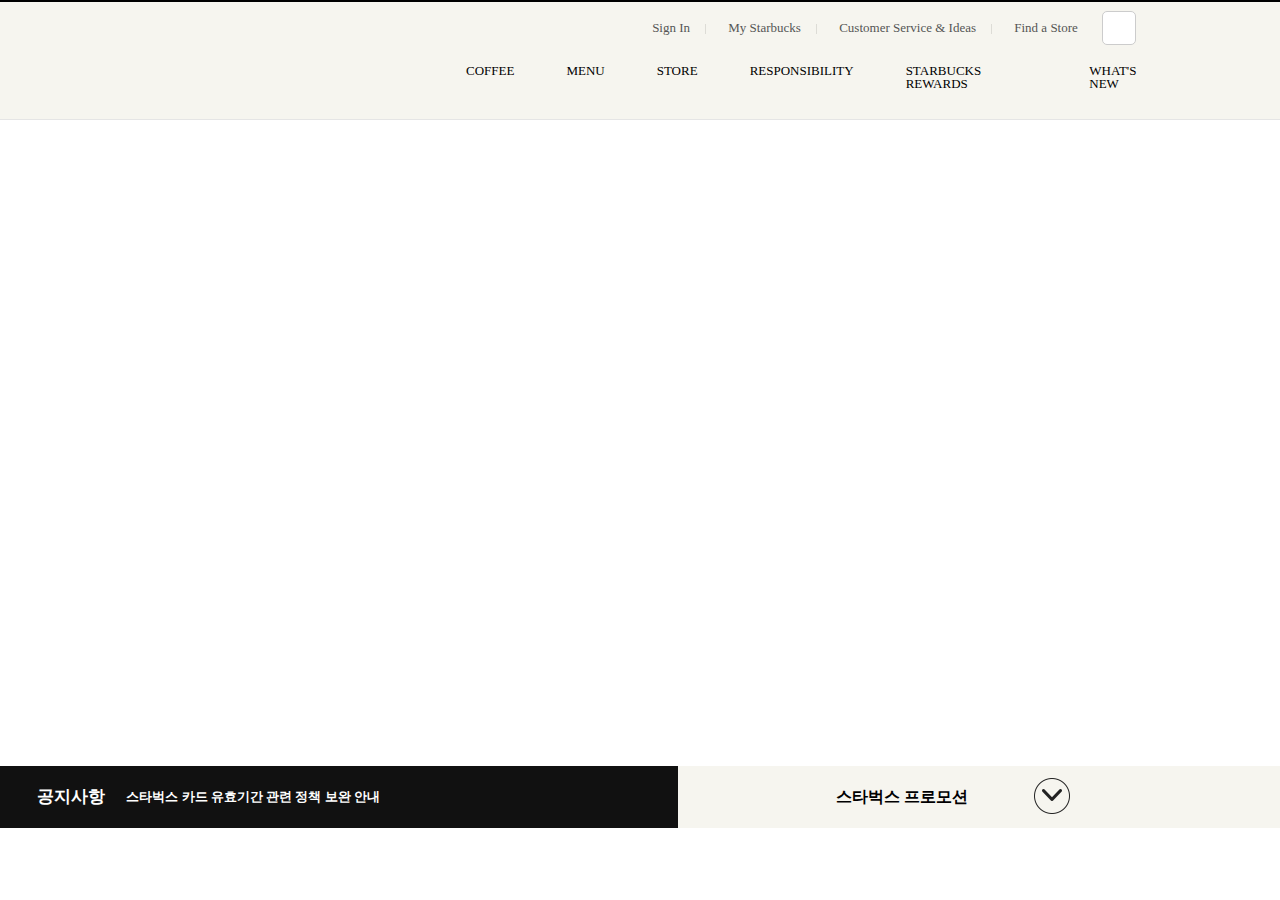
==== commit ac286266: "pc 슬라이드 끝" ====
--- a/index.html
+++ b/index.html
@@ -12,6 +12,8 @@
     <script src="js/gnb.js"></script>
     <script src="js/m_gnb.js"></script>
     <script src="js/main_img.js"></script>
+    <script src="js/notice.js"></script>
+    <script src="js/prom_slider.js"></script>
   </head>
   <body>
     <div class="wrap">
@@ -390,6 +392,7 @@
           </nav>
         </div>
       </header>
+      <div class="header_height"></div>
       <div class="m_gnb_bg"></div>
       <div class="m_gnb_wrap">
         <div class="m_gnb_inner">
@@ -743,7 +746,7 @@
           </div>
         </article>
       </section>
-      <!-- <section class="notice">
+      <section class="notice">
         <div class="notice_left">
           <div class="left_inner_wrap">
             <div class="left_inner">
@@ -770,7 +773,45 @@
             </div>
           </div>
         </div>
-      </section> -->
+      </section>
+      <section class="prom_wrap">
+        <div class="prom_slider">
+          <div class="prom_slider_view">
+            <ul>
+              <li>
+                <img src="css/img/3vxvi1_20211227142713104.jpg" alt="">
+                <a href="">자세히 보기</a>
+              </li>
+              <li>
+                <img src="css/img/wW63vb_20211231154557623.jpg" alt="">
+                <a href="">자세히 보기</a>
+              </li>
+              <li>
+                <img src="css/img/CtrAo2_20211231091050194.jpg" alt="">
+                <a href="">자세히 보기</a>
+              </li>
+              <li>
+                <img src="css/img/3vxvi1_20211227142713104.jpg" alt="">
+                <a href="">자세히 보기</a>
+              </li>
+              <li>
+                <img src="css/img/wW63vb_20211231154557623.jpg" alt="">
+                <a href="">자세히 보기</a>
+              </li>
+            </ul>
+          </div>
+          <div class="prev"><a href=""></a></div>
+          <div class="next"><a href=""></a></div>
+          <div class="slider_controller">
+            <div id="play" class="stop"></div>
+            <div class="pager">
+              <div class="pager_bt"><a href=""></a></div>
+              <div class="pager_bt"><a href=""></a></div>
+              <div class="pager_bt"><a href=""></a></div>
+            </div>
+          </div>
+        </div>
+      </section>
     </div>
   </body>
 </html>
--- a/css/pc.css
+++ b/css/pc.css
@@ -6,12 +6,15 @@
   }
 
   header {
-    position: relative;
+    position: fixed;
     height: 120px;
     width: 100%;
     margin: 0 auto;
     z-index: 1000;
     font-family: Arial, Georgia;
+  }
+  .m_gnb_wrap {
+    display: none;
   }
   .gnb_wrap {
     background: #f6f5ef;
@@ -106,6 +109,8 @@
     height: 22px;
     padding: 0 10px;
     display: none;
+    opacity: 0;
+    transition: 1s;
   }
   .gnb_wrap .gnb {
     position: absolute;
@@ -127,7 +132,7 @@
     height: 100%;
   }
   .gnb .gnb_inner ul .gnb_bt {
-    padding: 10px 23px 0;
+    padding: 10px 26px 0;
   }
   .gnb .gnb_inner ul .gnb_bt:hover {
     background-color: #2c2a29;
@@ -199,6 +204,11 @@
     color: #64a70b;
     font-size: 12px;
     float: left;
+  }
+  .header_height {
+    position: relative;
+    width: 100%;
+    height: 120px;
   }
   section {
     position: relative;
@@ -283,14 +293,13 @@
   }
   .notice .notice_left {
     float: left;
-    width: 55%;
+    width: 53%;
     height: 100%;
     background-color: #111;
   }
   .notice_left .left_inner_wrap {
     width: 730px;
     height: 100%;
-    background-color: gray;
     float: right;
   }
   .left_inner_wrap .left_inner {
@@ -302,6 +311,7 @@
   .left_inner_wrap .left_inner .notice_slide {
     position: relative;
     width: 494px;
+    overflow: hidden;
   }
   .left_inner .notice_slide p {
     float: left;
@@ -312,15 +322,21 @@
     color: white;
   }
   .left_inner .notice_slide ul {
-    float: left;
+    position: absolute;
+    left: 65%;
+    transform: translateX(-50%);
     line-height: 62px;
+    width: 100%;
   }
   .left_inner .notice_slide ul li {
     margin-left: 15px;
+    width: 100%;
   }
   .left_inner .notice_slide ul li a {
+    display: block;
     font-size: 13px;
-    /* color: white; */
+    width: 100%;
+    color: white;
     font-weight: bold;
   }
   .left_inner .notice_plus {
@@ -337,14 +353,13 @@
 
   .notice .notice_right {
     float: right;
-    width: 45%;
+    width: 47%;
     height: 100%;
     background-color: #f6f5ef;
   }
   .notice_right .right_inner_wrap {
     width: 550px;
     height: 100%;
-    background-color: ivory;
     display: flex;
     justify-content: center;
     align-items: center;
@@ -354,8 +369,146 @@
     display: flex;
     justify-content: space-between;
     align-items: center;
+    cursor: pointer;
   }
   .right_inner p {
     font-weight: bold;
   }
+  .prom_wrap {
+    position: relative;
+    width: 100%;
+    height: 658px;
+    border-top: 1px solid #f6f5ef;
+    background-color: #f6f5ef;
+  }
+  .prom_slider {
+    width: 1100px;
+    height: 553px;
+    position: relative;
+    left: 50%;
+    transform: translateX(-50%);
+    margin-top: 39px;
+  }
+  .prom_slider .prev {
+    position: absolute;
+    top: 0;
+    left: 0;
+    width: 131px;
+    height: 100%;
+    z-index: 1;
+  }
+  .prom_slider .prev a {
+    display: block;
+    width: 51px;
+    height: 51px;
+    border: 2px solid #222222;
+    border-radius: 50%;
+    background: url(img/arrow_left_on.png) no-repeat center;
+    transition: 0.7s;
+    position: absolute;
+    left: 50%;
+    top: 50%;
+    transform: translate(-50%, -50%);
+  }
+  .prom_slider .prev a:hover {
+    background-color: white;
+  }
+  .prom_slider .next {
+    position: absolute;
+    top: 0;
+    right: 0;
+    width: 131px;
+    height: 100%;
+    z-index: 1;
+  }
+  .prom_slider .next a {
+    display: block;
+    width: 55px;
+    height: 55px;
+    border: 2px solid #222222;
+    border-radius: 50%;
+    background: url(img/arrow_right_on.png) no-repeat center;
+    transition: 0.7s;
+    position: absolute;
+    left: 50%;
+    top: 50%;
+    transform: translate(-50%, -50%);
+  }
+  .prom_slider .next a:hover {
+    background-color: white;
+  }
+  .prom_slider_view {
+    width: 100%;
+    height: 541px;
+    display: flex;
+    justify-content: center;
+    position: relative;
+  }
+  .prom_slider_view ul {
+    width: 500%;
+    display: flex;
+    position: relative;
+    left: 829px;
+  }
+  .prom_slider_view ul li {
+    width: 819px;
+    margin: 0 5px;
+    opacity: 0.4;
+  }
+  .prom_slider_view ul li a {
+    border: 2px solid #222;
+    border-radius: 3px;
+    color: #222;
+    display: block;
+    font-size: 14px;
+    width: 125px;
+    height: 38px;
+    line-height: 38px;
+    margin: -50px auto 0;
+    text-align: center;
+    position: relative;
+  }
+  .prom_slider .slider_controller {
+    position: absolute;
+    bottom: -30px;
+    width: 1100px;
+    height: 12px;
+    text-align: center;
+  }
+  .slider_controller .stop {
+    display: inline-block;
+    background: url(img/main_prom_stop.png);
+    width: 9px;
+    height: 12px;
+    vertical-align: top;
+    cursor: pointer;
+  }
+  .slider_controller .start {
+    display: inline-block;
+    background: url(img/main_prom_play.png);
+    width: 9px;
+    height: 12px;
+    vertical-align: top;
+    cursor: pointer;
+  }
+  .slider_controller .pager {
+    display: inline-block;
+    height: 12px;
+    vertical-align: top;
+  }
+  .slider_controller .pager .pager_bt {
+    margin-left: 8px;
+    float: left;
+    height: 12px;
+  }
+  .slider_controller .pager .pager_bt a {
+    display: inline-block;
+    background: url(img/main_prom_off.png);
+    width: 13px;
+    height: 12px;
+    vertical-align: top;
+  }
+  .slider_controller .pager .pager_bt a.active {
+    background: url(img/main_prom_on.png);
+  }
 }
--- a/css/mobile.css
+++ b/css/mobile.css
@@ -97,16 +97,17 @@
     height: 100%;
   }
   .m_gnb_inner .m_gnb_close {
-    width: 30px;
-    height: 30px;
-    position: absolute;
-    left: -58px;
-    top: 47px;
+    width: 20px;
+    height: 20px;
+    position: absolute;
+    left: -45px;
+    top: 25px;
     cursor: pointer;
   }
   .m_gnb_inner .m_gnb_close span {
     display: block;
-    background: url(img/btn_gnb_close.png) 100%;
+    background: url(img/btn_gnb_close.png);
+    background-size: 20px auto;
     width: 100%;
     height: 100%;
     transition: transform 1s;
@@ -119,12 +120,12 @@
     background-color: #2d2926;
     border-bottom: 1px solid #222;
     width: 100%;
-    height: 111px;
+    height: 70px;
     position: relative;
   }
   .m_gnb_inner .m_gnb_search .m_gnb_search_inner {
-    width: 456px;
-    height: 50px;
+    width: 220px;
+    height: 30px;
     position: absolute;
     left: 50%;
     top: 50%;
@@ -134,27 +135,27 @@
     border: 1px solid #e3e1d2;
     border-radius: 3px;
     float: left;
-    height: 50px;
-    width: 313px;
+    height: 28px;
+    width: 140px;
     box-sizing: border-box;
   }
   .m_gnb_search_inner a {
     background: #666;
     border-radius: 3px;
     color: #fff;
-    font-size: 24px;
+    font-size: 14px;
     float: right;
-    width: 125px;
-    height: 50px;
-    line-height: 50px;
+    width: 70px;
+    height: 30px;
+    line-height: 30px;
     text-align: center;
   }
 
   .m_gnb_menu .m_gnb_title {
     background-color: #111;
     border-bottom: 1px solid #222;
-    font-size: 28px;
-    line-height: 76px;
+    font-size: 14px;
+    line-height: 50px;
     position: relative;
   }
   .m_gnb_menu .m_gnb_title1 {
@@ -164,31 +165,31 @@
   .m_gnb_menu > li {
     background: #181818;
     border-bottom: 1px solid #222;
-    font-size: 24px;
-    line-height: 76px;
+    font-size: 14px;
+    line-height: 50px;
   }
   .m_gnb_menu .m_gnb_title > a {
-    padding-left: 20px;
+    padding-left: 10px;
   }
   .arrow_up {
     display: block;
     background: url(img/mob_gnb_arrow_up_w.png) no-repeat;
+    background-size: 16px auto;
+    width: 16px;
     height: 12px;
-    width: 21px;
-    position: absolute;
-    right: 40px;
-    top: 30px;
-    transform: translate(-50%);
+    position: absolute;
+    right: 5%;
+    top: 20px;
   }
   .arrow_sub {
     background: url(img/mob_gnb_arrow_up_g.png) no-repeat;
-    display: block;
-    width: 21px;
+    background-size: 16px auto;
+    display: block;
+    width: 16px;
     height: 12px;
     position: absolute;
-    right: 40px;
-    top: 30px;
-    transform: translate(-50%);
+    right: 5%;
+    top: 20px;
   }
   .m_gnb_menu,
   .m_gnb_sub {
@@ -201,29 +202,29 @@
     position: relative;
     background-color: #181818;
     border-bottom: 1px solid #222;
-    font-size: 24px;
+    font-size: 14px;
   }
   .m_gnb_menu > li > a,
   .m_gnb_sub > li > a {
-    padding-left: 35px;
+    padding-left: 15px;
     color: white;
     display: block;
     width: 100%;
-    height: 76px;
-    line-height: 76px;
+    height: 50px;
+    line-height: 50px;
     position: relative;
   }
   .m_gnb_sub2 > li {
     background-color: #222;
-    line-height: 50px;
+    line-height: 30px;
   }
   .m_gnb_sub2 > li > a {
     display: block;
     color: #999;
-    height: 50px;
-    width: 100%;
-    padding-left: 50px;
-    font-size: 18px;
+    height: 30px;
+    width: 100%;
+    padding-left: 25px;
+    font-size: 14px;
   }
   .section_top {
     position: relative;
@@ -314,4 +315,88 @@
     background-color: #4f7161;
     color: white;
   }
+  .notice {
+    position: relative;
+    width: 100%;
+    height: 140px;
+  }
+  .notice .notice_left {
+    width: 100%;
+    height: 70px;
+    background-color: #111;
+  }
+  .notice_left .left_inner_wrap {
+    margin: 0 auto;
+    width: 90%;
+    height: 100%;
+  }
+  .left_inner_wrap .left_inner {
+    position: relative;
+    height: 100%;
+  }
+  .left_inner_wrap .left_inner .notice_slide {
+    position: absolute;
+    left: 0;
+    width: 80%;
+    overflow: hidden;
+    height: 70px;
+  }
+  .left_inner .notice_slide p {
+    float: left;
+    display: block;
+    line-height: 80px;
+    font-size: 17px;
+    font-weight: bold;
+    color: white;
+  }
+  .left_inner .notice_slide ul {
+    position: relative;
+    left: 75%;
+    transform: translateX(-50%);
+    line-height: 80px;
+    width: 100%;
+  }
+  .left_inner .notice_slide ul li {
+    width: 100%;
+  }
+  .left_inner .notice_slide ul li a {
+    white-space: nowrap;
+    display: block;
+    text-overflow: ellipsis;
+    font-size: 14px;
+    color: white;
+    font-weight: bold;
+  }
+  .left_inner .notice_plus {
+    position: absolute;
+    top: 50%;
+    right: 0;
+    transform: translateY(-50%);
+    height: 44px;
+    width: 43px;
+    background: url(img/btn_notice_plus.png) no-repeat;
+    background-size: 100% auto;
+    cursor: pointer;
+  }
+  .notice .notice_right {
+    width: 100%;
+    height: 70px;
+    background-color: #f6f5ef;
+  }
+  .notice_right .right_inner_wrap {
+    padding-left: 30px;
+    width: 550px;
+    height: 100%;
+    display: flex;
+    align-items: center;
+  }
+  .notice_right .right_inner_wrap .right_inner {
+    width: 234px;
+    display: flex;
+    justify-content: space-between;
+    align-items: center;
+  }
+  .right_inner p {
+    font-weight: bold;
+  }
 }
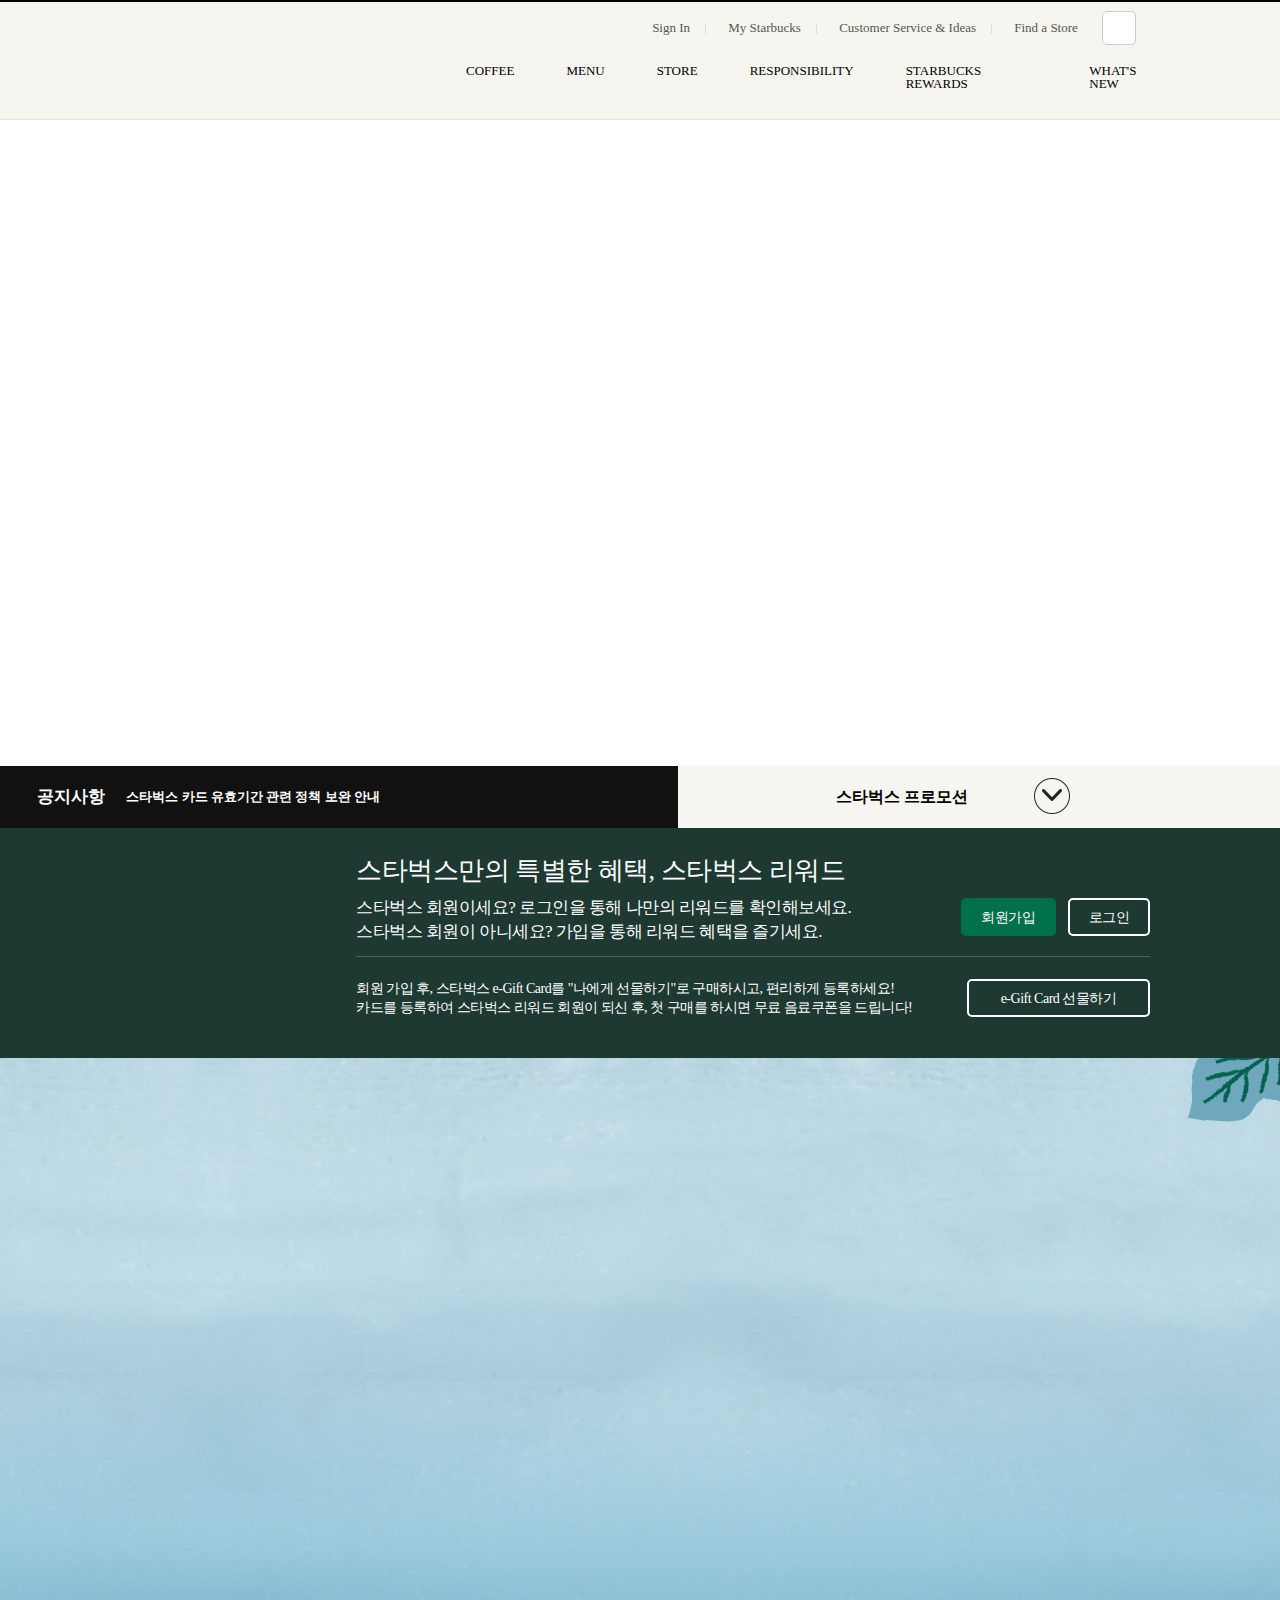
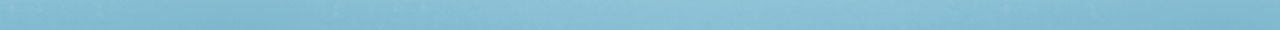
==== commit 5816beba: "bean css끝" ====
--- a/index.html
+++ b/index.html
@@ -1,10 +1,10 @@
 <!DOCTYPE html>
-<html lang="en">
+<html lang="ko">
   <head>
     <meta charset="UTF-8" />
     <meta http-equiv="X-UA-Compatible" content="IE=edge" />
     <meta name="viewport" content="width=device-width, initial-scale=1.0" />
-    <title>Document</title>
+    <title>스타벅스 클론코딩</title>
     <link rel="stylesheet" href="css/pc.css" />
     <link rel="stylesheet" href="css/tablet.css">
     <link rel="stylesheet" href="css/mobile.css">
@@ -14,6 +14,7 @@
     <script src="js/main_img.js"></script>
     <script src="js/notice.js"></script>
     <script src="js/prom_slider.js"></script>
+    <script defer src="js/bean_img.js"></script>
   </head>
   <body>
     <div class="wrap">
@@ -752,6 +753,7 @@
             <div class="left_inner">
               <div class="notice_slide">
                 <p>공지사항</p>
+                <img src="css/img/icon_board_speaker.png" alt="">
                 <ul>
                   <li><a href="">스타벅스 카드 유효기간 관련 정책 보완 안내</a></li>
                   <li><a href="">시스템 개선 및 점검 안내</a></li>
@@ -776,7 +778,7 @@
       </section>
       <section class="prom_wrap">
         <div class="prom_slider">
-          <div class="prom_slider_view">
+          <div id="prom_slider_view" class="prom_slider_view">
             <ul>
               <li>
                 <img src="css/img/3vxvi1_20211227142713104.jpg" alt="">
@@ -812,6 +814,79 @@
           </div>
         </div>
       </section>
+      <section class="reward_wrap">
+        <article class="reward_inner">
+          <div class="logo">
+            <img src="css/img/rewards-logo.png" alt="">
+          </div>
+          <div class="con">
+            <div class="top_con">
+              <div class="top_txt">
+                <h2>
+									스타벅스만의 특별한 혜택,
+                  <br>
+                  <br class="mobile_br">
+                   <strong>스타벅스 리워드</strong>
+                </h2>
+                <p>
+                  <strong>스타벅스 회원이세요?</strong>
+                  로그인을 통해
+                  <br>
+                  <br class="mobile_br">
+                   나만의 리워드를 확인해보세요.
+                   <br>
+                  <br class="pc_br">
+                  <br class="mobile_br">
+                  <strong>스타벅스 회원이 아니세요?</strong>
+                  <br>
+                  <br class="mobile_br">
+                  가입을 통해 리워드 혜택을 즐기세요.
+                </p>
+              </div>
+              <div class="sign_bt">
+                <a href="" class="join_bt">회원가입</a>
+                <a href="" class="login_bt">로그인</a>
+              </div>
+            </div>
+            <div class="under_con">
+              <div class="under_txt">
+                <p>
+									회원 가입 후, 스타벅스 e-Gift Card를
+                  <br>
+                  <br class="mobile_br">
+                  <strong>"나에게 선물하기"로 구매하시고,
+                    <br class="mobile_br">
+                     편리하게 등록하세요!</strong>
+                     <br>
+                  <br class="pc_br">
+									카드를 등록하여 스타벅스 리워드 회원이 되신 후,
+                  <br>
+                  <br class="mobile_br">
+                   첫 구매를 하시면 무료 음료쿠폰을 드립니다!
+                </p>
+              </div>
+              <div class="gift_bt">
+                <a href="">e-Gift Card 선물하기</a>
+              </div>
+            </div> 
+          </div>
+        </article>
+      </section>
+      <section class="bean_wrap">
+        <article class="bean_inner">
+          <div class="bean_img">
+            <img src="css/img/2022_NewYear_bean_bean.png" alt="" class="pc_bean">
+            <img src="css/img/2022_m_NewYear_bean_beans.png" alt="" class="m_bean">
+          </div>
+          <div class="bean_txt">
+            <img src="css/img/2022_NewYear_bean_txt.png" alt="" class="pc_bean_txt">
+            <img src="css/img/2022_m_NewYear_bean_txt.png" alt="" class="m_bean_txt">
+            <div class="bean_bt">
+              <a href="">자세히 보기</a>
+            </div>
+          </div>
+        </article>
+      </section>
     </div>
   </body>
 </html>
--- a/css/pc.css
+++ b/css/pc.css
@@ -3,6 +3,7 @@
 @media screen and (min-width: 1024px) {
   .wrap {
     position: relative;
+    overflow: hidden;
   }
 
   header {
@@ -321,6 +322,9 @@
     font-weight: bold;
     color: white;
   }
+  .left_inner .notice_slide img {
+    display: none;
+  }
   .left_inner .notice_slide ul {
     position: absolute;
     left: 65%;
@@ -468,6 +472,12 @@
     text-align: center;
     position: relative;
   }
+  .prom_slider_view ul li a:hover {
+    background-color: black;
+    color: white;
+    font-weight: bold;
+    transition: 0.5s;
+  }
   .prom_slider .slider_controller {
     position: absolute;
     bottom: -30px;
@@ -511,4 +521,156 @@
   .slider_controller .pager .pager_bt a.active {
     background: url(img/main_prom_on.png);
   }
+  .reward_wrap {
+    position: relative;
+    width: 100%;
+    background-color: #1e3932;
+    padding: 30px 0 40px 0;
+  }
+  .reward_wrap .reward_inner {
+    max-width: 1080px;
+    margin: 0 auto;
+    display: flex;
+    align-items: center;
+  }
+  .reward_inner .logo {
+    width: 16.3%;
+    margin: 0 40px;
+  }
+  .reward_inner .con {
+    width: calc(83.7% - 80px);
+    padding-right: 30px;
+    color: #fff;
+    letter-spacing: -0.5px;
+  }
+  .con .top_con {
+    position: relative;
+    margin-bottom: 22px;
+    border-bottom: 1px solid #4b615b;
+  }
+  .con .top_con .top_txt {
+    margin-bottom: 12px;
+  }
+  .con .top_con .top_txt h2 {
+    margin-bottom: 12px;
+    font-size: 26px;
+  }
+  .con .top_con .top_txt p {
+    font-size: 17px;
+    line-height: 1.4;
+  }
+  .con .mobile_br {
+    display: none;
+  }
+  .con .pc_br {
+    display: block;
+  }
+  .con br {
+    display: none;
+  }
+  .con .top_con .sign_bt {
+    position: absolute;
+    bottom: 20px;
+    right: 0;
+  }
+  .con .top_con .sign_bt a {
+    display: inline-block;
+    height: 38px;
+    line-height: 36px;
+    font-size: 14px;
+    color: white;
+    border-radius: 5px;
+    padding: 0 18.5px;
+  }
+  .con .top_con .sign_bt .join_bt {
+    background-color: #00704a;
+    border: 2px solid #00704a;
+  }
+  .con .top_con .sign_bt .login_bt {
+    margin-left: 9px;
+    border: 2px solid #fff;
+  }
+  .con .under_con {
+    position: relative;
+  }
+  .con .under_con .under_txt p {
+    font-size: 14px;
+    line-height: 1.4;
+  }
+  .con .under_con .gift_bt {
+    position: absolute;
+    right: 0;
+    top: 0;
+    width: 183px;
+    height: 38px;
+    line-height: 36px;
+    font-size: 14px;
+    border: 2px solid #fff;
+    border-radius: 5px;
+    text-align: center;
+  }
+  .con .under_con .gift_bt a {
+    display: inline-block;
+    width: 100%;
+    height: 100%;
+    color: white;
+  }
+  .bean_wrap {
+    width: 100%;
+    height: 572px;
+    background: url(img/2022_NewYear_bean_bg.png) center/ cover;
+  }
+  .bean_wrap .bean_inner {
+    position: relative;
+    max-width: 1080px;
+    height: 100%;
+    margin: 0 auto;
+  }
+  .bean_inner .bean_img {
+    position: absolute;
+    left: 13.5%;
+    top: 14%;
+    width: 33.5%;
+    max-width: 360px;
+  }
+  .bean_inner .bean_img img {
+    display: none;
+  }
+  .bean_inner .bean_img .pc_bean {
+    display: block;
+  }
+  .bean_inner .bean_txt {
+    position: absolute;
+    width: 37.7%;
+    top: 32%;
+    right: 8.4%;
+    max-width: 405px;
+  }
+  .bean_inner .bean_txt img {
+    display: none;
+  }
+  .bean_inner .bean_txt .pc_bean_txt {
+    display: block;
+  }
+  .bean_inner .bean_txt .bean_bt {
+    width: 125px;
+    height: 38px;
+    line-height: 34px;
+    margin-top: 39px;
+    border: 2px solid #453d3d;
+    border-radius: 5px;
+    text-align: center;
+  }
+  .bean_inner .bean_txt .bean_bt a {
+    display: block;
+    width: 100%;
+    height: 100%;
+    font-size: 15px;
+    color: #453d3d;
+    transition: 0.7s;
+  }
+  .bean_inner .bean_txt .bean_bt a:hover {
+    background-color: #453d3d;
+    color: white;
+  }
 }
--- a/css/tablet.css
+++ b/css/tablet.css
@@ -312,4 +312,386 @@
     background-color: #4f7161;
     color: white;
   }
+  .notice {
+    position: relative;
+    width: 100%;
+    height: 80px;
+  }
+  .notice .notice_left {
+    float: left;
+    width: 55%;
+    height: 100%;
+    background-color: #111;
+  }
+  .notice_left .left_inner_wrap {
+    margin: 0 auto;
+    width: 90%;
+    height: 100%;
+  }
+  .left_inner_wrap .left_inner {
+    position: relative;
+    height: 100%;
+  }
+  .left_inner_wrap .left_inner .notice_slide {
+    position: relative;
+    left: 0;
+    width: 90%;
+    overflow: hidden;
+  }
+  .left_inner .notice_slide p {
+    float: left;
+    display: block;
+    line-height: 80px;
+    font-size: 17px;
+    font-weight: bold;
+    color: white;
+  }
+  .left_inner .notice_slide img {
+    display: none;
+  }
+  .left_inner .notice_slide ul {
+    position: absolute;
+    left: 25%;
+    line-height: 80px;
+    width: 100%;
+  }
+  .left_inner .notice_slide ul li {
+    width: 100%;
+  }
+  .left_inner .notice_slide ul li a {
+    width: 70%;
+    display: inline-block;
+    white-space: nowrap;
+    text-overflow: ellipsis;
+    overflow: hidden;
+    font-size: 14px;
+    color: white;
+    font-weight: bold;
+  }
+  .left_inner .notice_plus {
+    position: absolute;
+    top: 50%;
+    right: 0;
+    transform: translateY(-50%);
+    height: 44px;
+    width: 43px;
+    background: url(img/btn_notice_plus.png) no-repeat;
+    background-size: 100% auto;
+    cursor: pointer;
+  }
+  .notice .notice_right {
+    float: right;
+    width: 45%;
+    height: 100%;
+    background-color: #f6f5ef;
+  }
+  .notice_right .right_inner_wrap {
+    padding-left: 30px;
+    width: 550px;
+    height: 100%;
+    display: flex;
+    align-items: center;
+  }
+  .notice_right .right_inner_wrap .right_inner {
+    width: 234px;
+    display: flex;
+    justify-content: space-between;
+    align-items: center;
+  }
+  .right_inner p {
+    font-weight: bold;
+  }
+  .prom_wrap {
+    position: relative;
+    width: 100%;
+    height: 446px;
+    border-top: 1px solid #f6f5ef;
+    background-color: #f6f5ef;
+  }
+  .prom_slider {
+    width: 620px;
+    height: 421px;
+    position: relative;
+    left: 50%;
+    transform: translateX(-50%);
+    margin-top: 25px;
+    overflow: hidden;
+  }
+  .prom_slider .prev {
+    position: absolute;
+    top: 0;
+    left: 0;
+    width: 50px;
+    height: 390px;
+    z-index: 1;
+  }
+  .prom_slider .prev a {
+    display: block;
+    width: 51px;
+    height: 51px;
+    border: 2px solid #222222;
+    border-radius: 50%;
+    background: url(img/arrow_left_on.png) no-repeat center;
+    transition: 0.7s;
+    position: absolute;
+    left: 50%;
+    top: 50%;
+    transform: translate(-50%, -50%);
+  }
+  .prom_slider .prev a:hover {
+    background-color: white;
+  }
+  .prom_slider .next {
+    position: absolute;
+    top: 0;
+    right: 0;
+    width: 50px;
+    height: 390px;
+    z-index: 1;
+  }
+  .prom_slider .next a {
+    display: block;
+    width: 50px;
+    height: 50px;
+    border: 2px solid #222222;
+    border-radius: 50%;
+    background: url(img/arrow_right_on.png) no-repeat center;
+    transition: 0.7s;
+    position: absolute;
+    left: 50%;
+    top: 50%;
+    transform: translate(-50%, -50%);
+  }
+  .prom_slider .next a:hover {
+    background-color: white;
+  }
+  .prom_slider_view {
+    width: 100%;
+    height: 346px;
+    display: flex;
+    justify-content: center;
+    position: relative;
+  }
+  .prom_slider_view ul {
+    width: 500%;
+    display: flex;
+    position: relative;
+    left: 510px;
+  }
+  .prom_slider_view ul li {
+    width: 500px;
+    margin: 0 5px;
+    opacity: 0.4;
+  }
+  .prom_slider_view ul li a {
+    border: 2px solid #222;
+    border-radius: 3px;
+    color: #222;
+    display: block;
+    font-size: 14px;
+    width: 125px;
+    height: 38px;
+    line-height: 38px;
+    margin: -30px auto 0;
+    text-align: center;
+    position: relative;
+  }
+  .prom_slider .slider_controller {
+    position: absolute;
+    bottom: 30px;
+    width: 100%;
+    height: 12px;
+    text-align: center;
+  }
+  .slider_controller .stop {
+    display: inline-block;
+    background: url(img/main_prom_stop.png);
+    width: 9px;
+    height: 12px;
+    vertical-align: top;
+    cursor: pointer;
+  }
+  .slider_controller .start {
+    display: inline-block;
+    background: url(img/main_prom_play.png);
+    width: 9px;
+    height: 12px;
+    vertical-align: top;
+    cursor: pointer;
+  }
+  .slider_controller .pager {
+    display: inline-block;
+    height: 12px;
+    vertical-align: top;
+  }
+  .slider_controller .pager .pager_bt {
+    margin-left: 8px;
+    float: left;
+    height: 12px;
+  }
+  .slider_controller .pager .pager_bt a {
+    display: inline-block;
+    background: url(img/main_prom_off.png);
+    width: 13px;
+    height: 12px;
+    vertical-align: top;
+  }
+  .slider_controller .pager .pager_bt a.active {
+    background: url(img/main_prom_on.png);
+  }
+  .reward_wrap {
+    position: relative;
+    width: 100%;
+    background-color: #1e3932;
+    padding: 30px 0 40px 0;
+  }
+  .reward_wrap .reward_inner {
+    max-width: 1080px;
+    margin: 0 auto;
+    display: flex;
+    justify-content: center;
+  }
+  .reward_inner .logo {
+    width: 35%;
+    margin: 30px 0;
+  }
+  .reward_inner .con {
+    width: calc(65% - 80px);
+    padding-right: 30px;
+    color: #fff;
+    letter-spacing: -0.5px;
+  }
+  .con .top_con {
+    position: relative;
+    margin-bottom: 22px;
+    border-bottom: 1px solid #4b615b;
+  }
+  .con .top_con .top_txt {
+    margin-bottom: 12px;
+  }
+  .con .top_con .top_txt h2 {
+    margin-bottom: 12px;
+    font-size: 26px;
+    line-height: 1.4;
+  }
+  .con .top_con .top_txt p {
+    font-size: 17px;
+    line-height: 1.4;
+  }
+  .pc_br {
+    display: none;
+  }
+  .mobile_br {
+    display: none;
+  }
+  .con .top_con .sign_bt {
+    position: relative;
+    left: auto;
+    top: auto;
+    margin-bottom: 20px;
+  }
+  .con .top_con .sign_bt a {
+    display: inline-block;
+    height: 38px;
+    line-height: 36px;
+    font-size: 14px;
+    color: white;
+    border-radius: 5px;
+    padding: 0 18.5px;
+  }
+  .con .top_con .sign_bt .join_bt {
+    background-color: #00704a;
+    border: 2px solid #00704a;
+  }
+  .con .top_con .sign_bt .login_bt {
+    margin-left: 9px;
+    border: 2px solid #fff;
+  }
+  .con .under_con {
+    position: relative;
+  }
+  .con .under_con .under_txt {
+  }
+  .con .under_con .under_txt p {
+    font-size: 14px;
+    line-height: 1.4;
+  }
+  .con .under_con .gift_bt {
+    position: relative;
+    right: 0;
+    top: 0;
+    width: 183px;
+    height: 38px;
+    line-height: 36px;
+    font-size: 14px;
+    border: 2px solid #fff;
+    border-radius: 5px;
+    text-align: center;
+    margin: 20px 0;
+  }
+  .con .under_con .gift_bt a {
+    display: inline-block;
+    width: 100%;
+    height: 100%;
+    color: white;
+  }
+  .bean_wrap {
+    width: 100%;
+    height: 47.66vw;
+    background: url(img/2022_NewYear_bean_bg.png) center/ cover;
+  }
+  .bean_wrap .bean_inner {
+    position: relative;
+    max-width: 1080px;
+    height: 100%;
+    margin: 0 auto;
+  }
+  .bean_inner .bean_img {
+    position: absolute;
+    left: 20%;
+    top: 50%;
+    transform: translateY(-50%);
+    width: 33.5%;
+    max-width: 360px;
+  }
+  .bean_inner .bean_img img {
+    display: none;
+  }
+  .bean_inner .bean_img .pc_bean {
+    display: block;
+  }
+  .bean_inner .bean_txt {
+    position: absolute;
+    width: 37.7%;
+    top: 32%;
+    right: 11%;
+    max-width: 405px;
+  }
+  .bean_inner .bean_txt img {
+    display: none;
+  }
+  .bean_inner .bean_txt .pc_bean_txt {
+    display: block;
+  }
+  .bean_inner .bean_txt .bean_bt {
+    width: 125px;
+    height: 38px;
+    line-height: 34px;
+    margin-top: 39px;
+    border: 2px solid #453d3d;
+    border-radius: 5px;
+    text-align: center;
+  }
+  .bean_inner .bean_txt .bean_bt a {
+    display: block;
+    width: 100%;
+    height: 100%;
+    font-size: 15px;
+    color: #453d3d;
+    transition: 0.7s;
+  }
+  .bean_inner .bean_txt .bean_bt a:hover {
+    background-color: #453d3d;
+    color: white;
+  }
 }
--- a/css/mobile.css
+++ b/css/mobile.css
@@ -3,6 +3,7 @@
 @media screen and (max-width: 767px) {
   .wrap {
     position: relative;
+    overflow: hidden;
   }
   header {
     position: fixed;
@@ -342,26 +343,29 @@
     height: 70px;
   }
   .left_inner .notice_slide p {
-    float: left;
-    display: block;
-    line-height: 80px;
-    font-size: 17px;
-    font-weight: bold;
-    color: white;
+    display: none;
+  }
+  .notice_slide img {
+    display: block !important;
+    position: absolute;
+    top: 50%;
+    transform: translateY(-50%);
   }
   .left_inner .notice_slide ul {
     position: relative;
     left: 75%;
     transform: translateX(-50%);
-    line-height: 80px;
+    line-height: 70px;
     width: 100%;
   }
   .left_inner .notice_slide ul li {
-    width: 100%;
+    width: 80%;
   }
   .left_inner .notice_slide ul li a {
+    width: 100%;
+    display: inline-block;
     white-space: nowrap;
-    display: block;
+    overflow: hidden;
     text-overflow: ellipsis;
     font-size: 14px;
     color: white;
@@ -370,10 +374,10 @@
   .left_inner .notice_plus {
     position: absolute;
     top: 50%;
-    right: 0;
+    right: 5%;
     transform: translateY(-50%);
-    height: 44px;
-    width: 43px;
+    height: 30px;
+    width: 30px;
     background: url(img/btn_notice_plus.png) no-repeat;
     background-size: 100% auto;
     cursor: pointer;
@@ -384,19 +388,280 @@
     background-color: #f6f5ef;
   }
   .notice_right .right_inner_wrap {
-    padding-left: 30px;
-    width: 550px;
+    width: 100%;
     height: 100%;
     display: flex;
     align-items: center;
+    justify-content: center;
   }
   .notice_right .right_inner_wrap .right_inner {
-    width: 234px;
-    display: flex;
-    justify-content: space-between;
+    width: 200px;
+    display: flex;
     align-items: center;
   }
   .right_inner p {
     font-weight: bold;
   }
+  .prom_wrap {
+    position: relative;
+    width: 100%;
+    height: 446px;
+    border-top: 1px solid #f6f5ef;
+    background-color: #f6f5ef;
+  }
+  .prom_slider {
+    width: 98%;
+    height: 421px;
+    position: relative;
+    left: 50%;
+    transform: translateX(-50%);
+    overflow: hidden;
+  }
+  .prom_slider_view {
+    width: 100%;
+    height: 316px;
+    display: flex;
+    justify-content: center;
+    position: relative;
+  }
+  .prom_slider_view ul {
+    width: 500%;
+    display: flex;
+    position: relative;
+    left: 382px;
+  }
+  .prom_slider_view ul.swipeleft {
+    left: -382px;
+  }
+  .prom_slider_view ul li {
+    width: 404px;
+    margin: 0 5px;
+    opacity: 0.4;
+  }
+  .prom_slider_view ul li a {
+    border: 2px solid #222;
+    border-radius: 3px;
+    color: #222;
+    display: block;
+    font-size: 14px;
+    width: 121px;
+    height: 34px;
+    line-height: 34px;
+    margin: 5px auto 0;
+    text-align: center;
+  }
+  .prom_slider .prev {
+    display: none;
+  }
+  .prom_slider .next {
+    display: none;
+  }
+  .prom_slider .slider_controller {
+    position: absolute;
+    bottom: 30px;
+    width: 100%;
+    height: 12px;
+    text-align: center;
+  }
+  .slider_controller .stop {
+    display: inline-block;
+    background: url(img/main_prom_stop.png);
+    width: 9px;
+    height: 12px;
+    vertical-align: top;
+    cursor: pointer;
+  }
+  .slider_controller .start {
+    display: inline-block;
+    background: url(img/main_prom_play.png);
+    width: 9px;
+    height: 12px;
+    vertical-align: top;
+    cursor: pointer;
+  }
+  .slider_controller .pager {
+    display: inline-block;
+    height: 12px;
+    vertical-align: top;
+  }
+  .slider_controller .pager .pager_bt {
+    margin-left: 8px;
+    float: left;
+    height: 12px;
+  }
+  .slider_controller .pager .pager_bt a {
+    display: inline-block;
+    background: url(img/main_prom_off.png);
+    width: 13px;
+    height: 12px;
+    vertical-align: top;
+  }
+  .slider_controller .pager .pager_bt a.active {
+    background: url(img/main_prom_on.png);
+  }
+  .reward_wrap {
+    position: relative;
+    width: 100%;
+    background-color: #1e3932;
+    padding: 40px 0 50px 0;
+  }
+  .reward_wrap .reward_inner {
+    max-width: 1080px;
+    margin: 0 auto;
+    display: flex;
+    flex-direction: column;
+  }
+  .reward_inner .logo {
+    width: 40%;
+    margin: 0 auto 35px;
+  }
+  .reward_inner .con {
+    width: 90%;
+    color: #fff;
+    letter-spacing: -0.5px;
+    padding-right: 0px;
+    margin: 0 auto;
+  }
+  .con .top_con {
+    position: relative;
+    margin-bottom: 22px;
+    border-bottom: 1px solid #4b615b;
+    display: flex;
+    justify-content: center;
+    flex-direction: column;
+    align-items: center;
+    text-align: center;
+  }
+  .con .top_con .top_txt {
+    margin-bottom: 12px;
+  }
+  .con .top_con .top_txt h2 {
+    margin-bottom: 12px;
+    font-size: 20px;
+    line-height: 1.4;
+  }
+  .con .top_con .top_txt p {
+    font-size: 14px;
+    line-height: 1.4;
+  }
+  .pc_br {
+    display: none;
+  }
+  .con .top_con .sign_bt {
+    width: 80%;
+    position: relative;
+    left: auto;
+    bottom: auto;
+    margin-bottom: 20px;
+  }
+  .con .top_con .sign_bt a {
+    width: calc(50% - 9px);
+    display: inline-block;
+    height: 38px;
+    line-height: 36px;
+    font-size: 14px;
+    color: white;
+    border-radius: 3px;
+    padding: 0 18.5px;
+  }
+  .con .top_con .sign_bt .join_bt {
+    background-color: #00704a;
+    border: 2px solid #00704a;
+  }
+  .con .top_con .sign_bt .login_bt {
+    margin-left: 9px;
+    border: 2px solid #fff;
+  }
+  .con .under_con {
+    display: flex;
+    justify-content: center;
+    flex-direction: column;
+    align-items: center;
+    text-align: center;
+  }
+  .con .under_con .under_txt {
+  }
+  .con .under_con .under_txt p {
+    font-size: 14px;
+    line-height: 1.4;
+  }
+  .con .under_con .gift_bt {
+    position: relative;
+    right: 0;
+    top: 0;
+    width: 183px;
+    height: 38px;
+    line-height: 36px;
+    font-size: 14px;
+    border: 2px solid #fff;
+    border-radius: 5px;
+    text-align: center;
+    margin: 20px 0;
+  }
+  .con .under_con .gift_bt a {
+    display: inline-block;
+    width: 100%;
+    height: 100%;
+    color: white;
+  }
+  .bean_wrap {
+    width: 100%;
+    height: 172.81vw;
+    background: url(img/2022_m_NewYear_bean_bg.png) center/ cover;
+  }
+  .bean_wrap .bean_inner {
+    position: relative;
+    height: 100%;
+    margin: 0 auto;
+  }
+  .bean_inner .bean_img {
+    position: absolute;
+    left: 50%;
+    top: 10.6%;
+    transform: translate(-28.7%, 11.8%);
+    width: 56.74%;
+    max-width: 363px;
+  }
+  .bean_inner .bean_img .pc_bean {
+    display: none;
+  }
+  .bean_inner .bean_img .m_bean {
+    display: block;
+  }
+  .bean_inner .bean_txt {
+    position: absolute;
+    width: 71.67%;
+    top: auto;
+    left: 50%;
+    bottom: 10.5%;
+    transform: translate(-50%, -14%);
+    max-width: 459px;
+  }
+  .bean_inner .bean_txt .pc_bean_txt {
+    display: none;
+  }
+  .bean_inner .bean_txt .m_bean_txt {
+    display: block;
+  }
+  .bean_inner .bean_txt .bean_bt {
+    width: 115px;
+    height: 34px;
+    line-height: 30px;
+    margin: 14% auto 0;
+    border: 2px solid #453d3d;
+    border-radius: 5px;
+    text-align: center;
+  }
+  .bean_inner .bean_txt .bean_bt a {
+    display: block;
+    width: 100%;
+    height: 100%;
+    font-size: 13px;
+    color: #453d3d;
+  }
+  .bean_inner .bean_txt .bean_bt a:hover {
+    background-color: #453d3d;
+    color: white;
+    transition: 0.7s;
+  }
 }
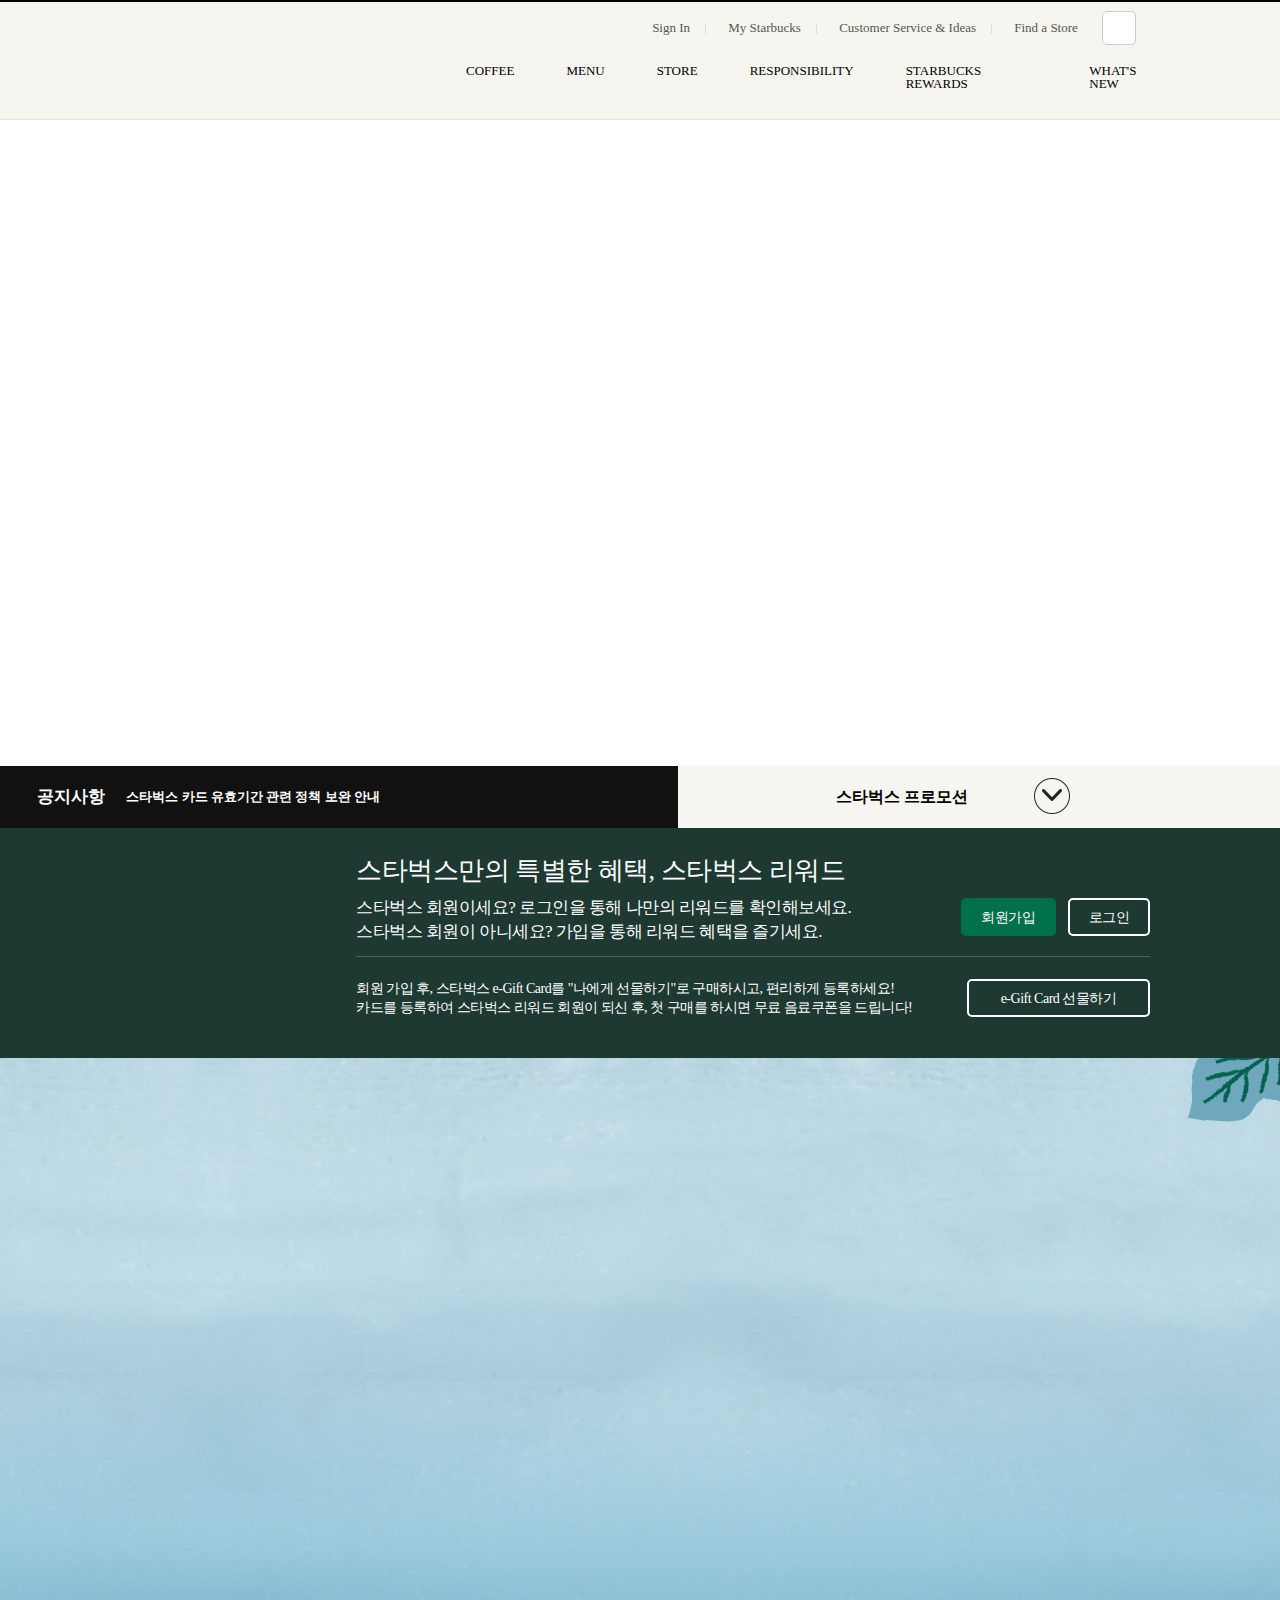
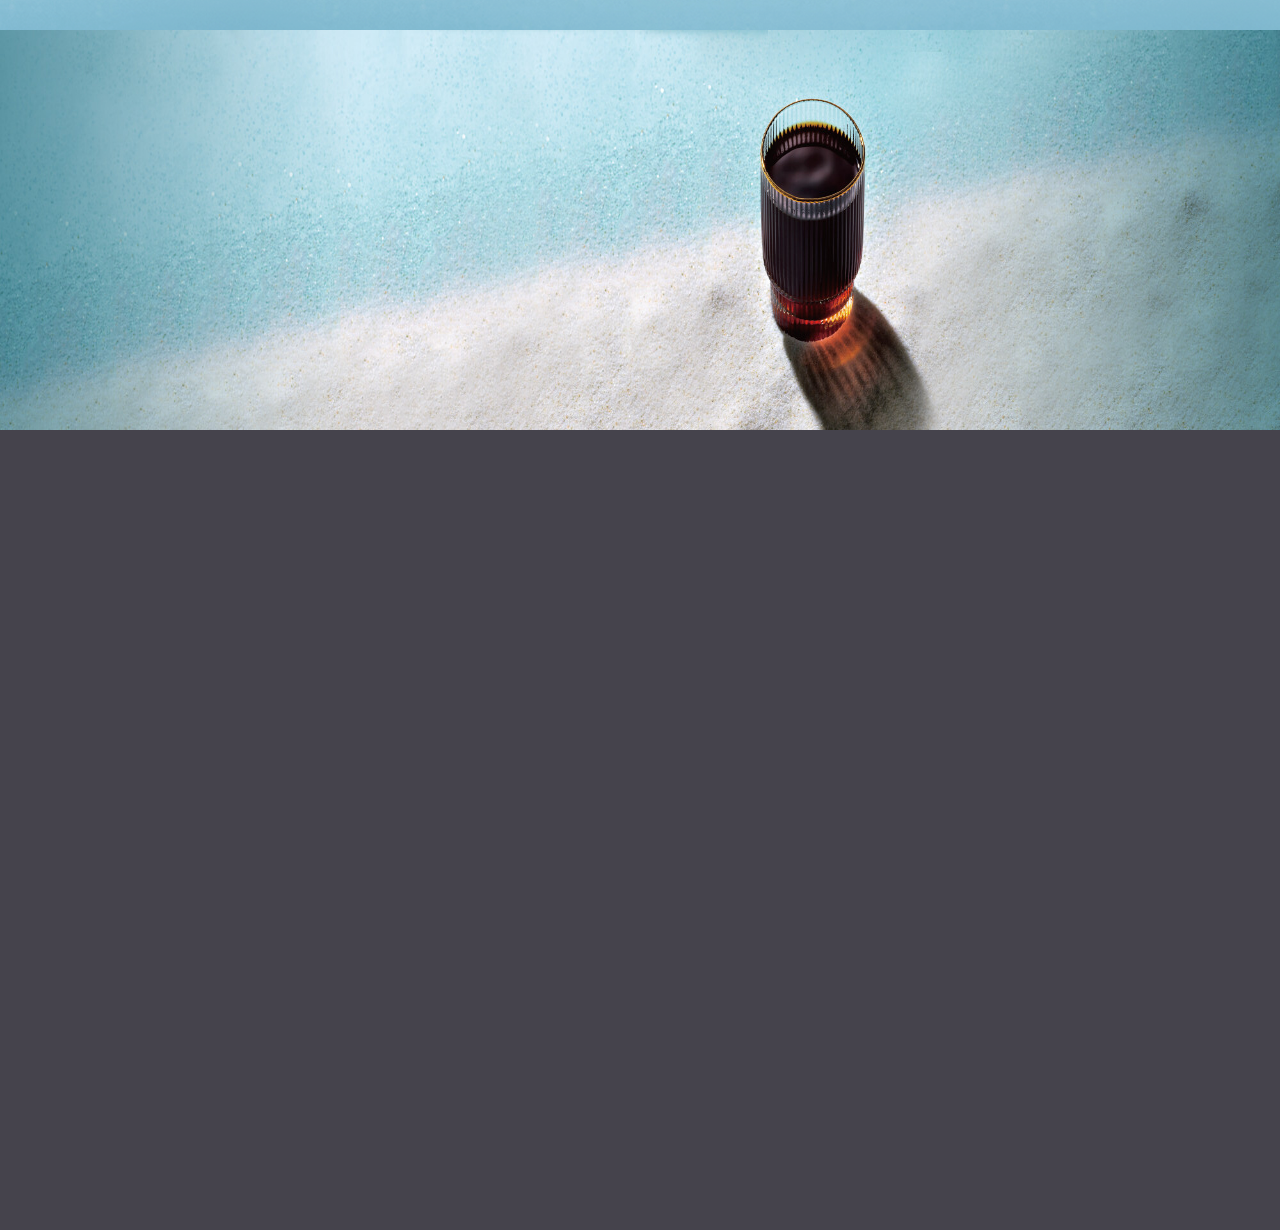
==== commit 14d434ac: "하와이 작업중" ====
--- a/index.html
+++ b/index.html
@@ -887,6 +887,19 @@
           </div>
         </article>
       </section>
+      <section class="hawaii_wrap">
+        <img src="css/img/reserve_2022_hawaii_kau_visual_v4.jpg" alt="" class="pc_hawaii">
+        <img src="m_reserve_2022_hawaii_kau_visual.jpg" alt="" class="m_hawaii">
+        <article class="hawaii_inner">
+          <div class="hawaii_title">
+            <img src="reserve_2022_hawaii_kau_title.png" alt="">
+          </div>
+
+        </article>
+      </section>
+      <section class="pick_wrap">
+        <article class="pick_inner"></article>
+      </section>
     </div>
   </body>
 </html>
--- a/css/pc.css
+++ b/css/pc.css
@@ -673,4 +673,32 @@
     background-color: #453d3d;
     color: white;
   }
+  .hawaii_wrap {
+    position: relative;
+    width: 100%;
+    height: 400px;
+  }
+  .hawaii_wrap .pc_hawaii {
+    width: 100%;
+    height: 100%;
+  }
+  .hawaii_wrap .pick_inner {
+    position: relative;
+    width: 100%;
+    height: 100%;
+    margin: 0 auto;
+  }
+  .pick_inner .hawaii_title {
+    padding-top: 94px;
+    max-width: 1080px;
+    width: 100%;
+  }
+  .pick_wrap {
+    position: relative;
+    width: 100%;
+    height: 800px;
+    background: url(img/fav_prod_bg_new.jpg) center fixed no-repeat;
+    background-color: #45434c;
+    background-size: auto 100%;
+  }
 }
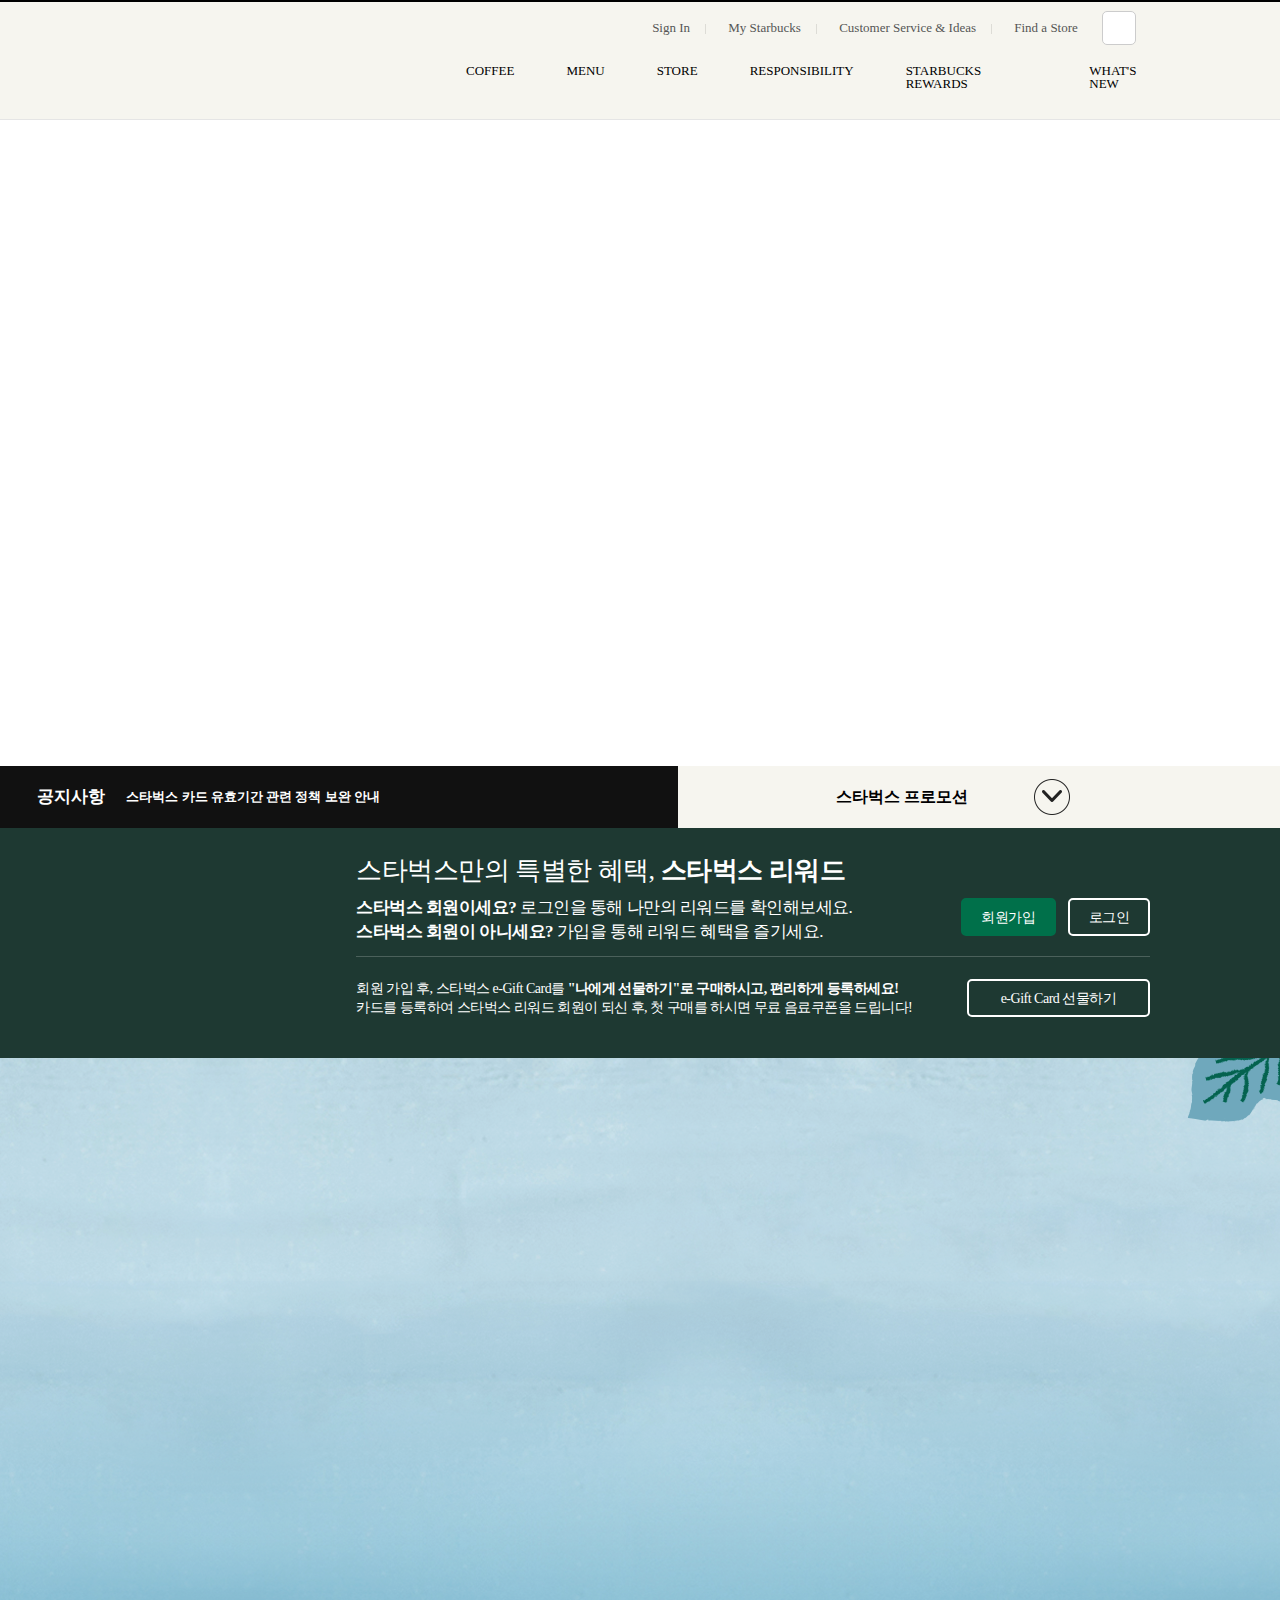
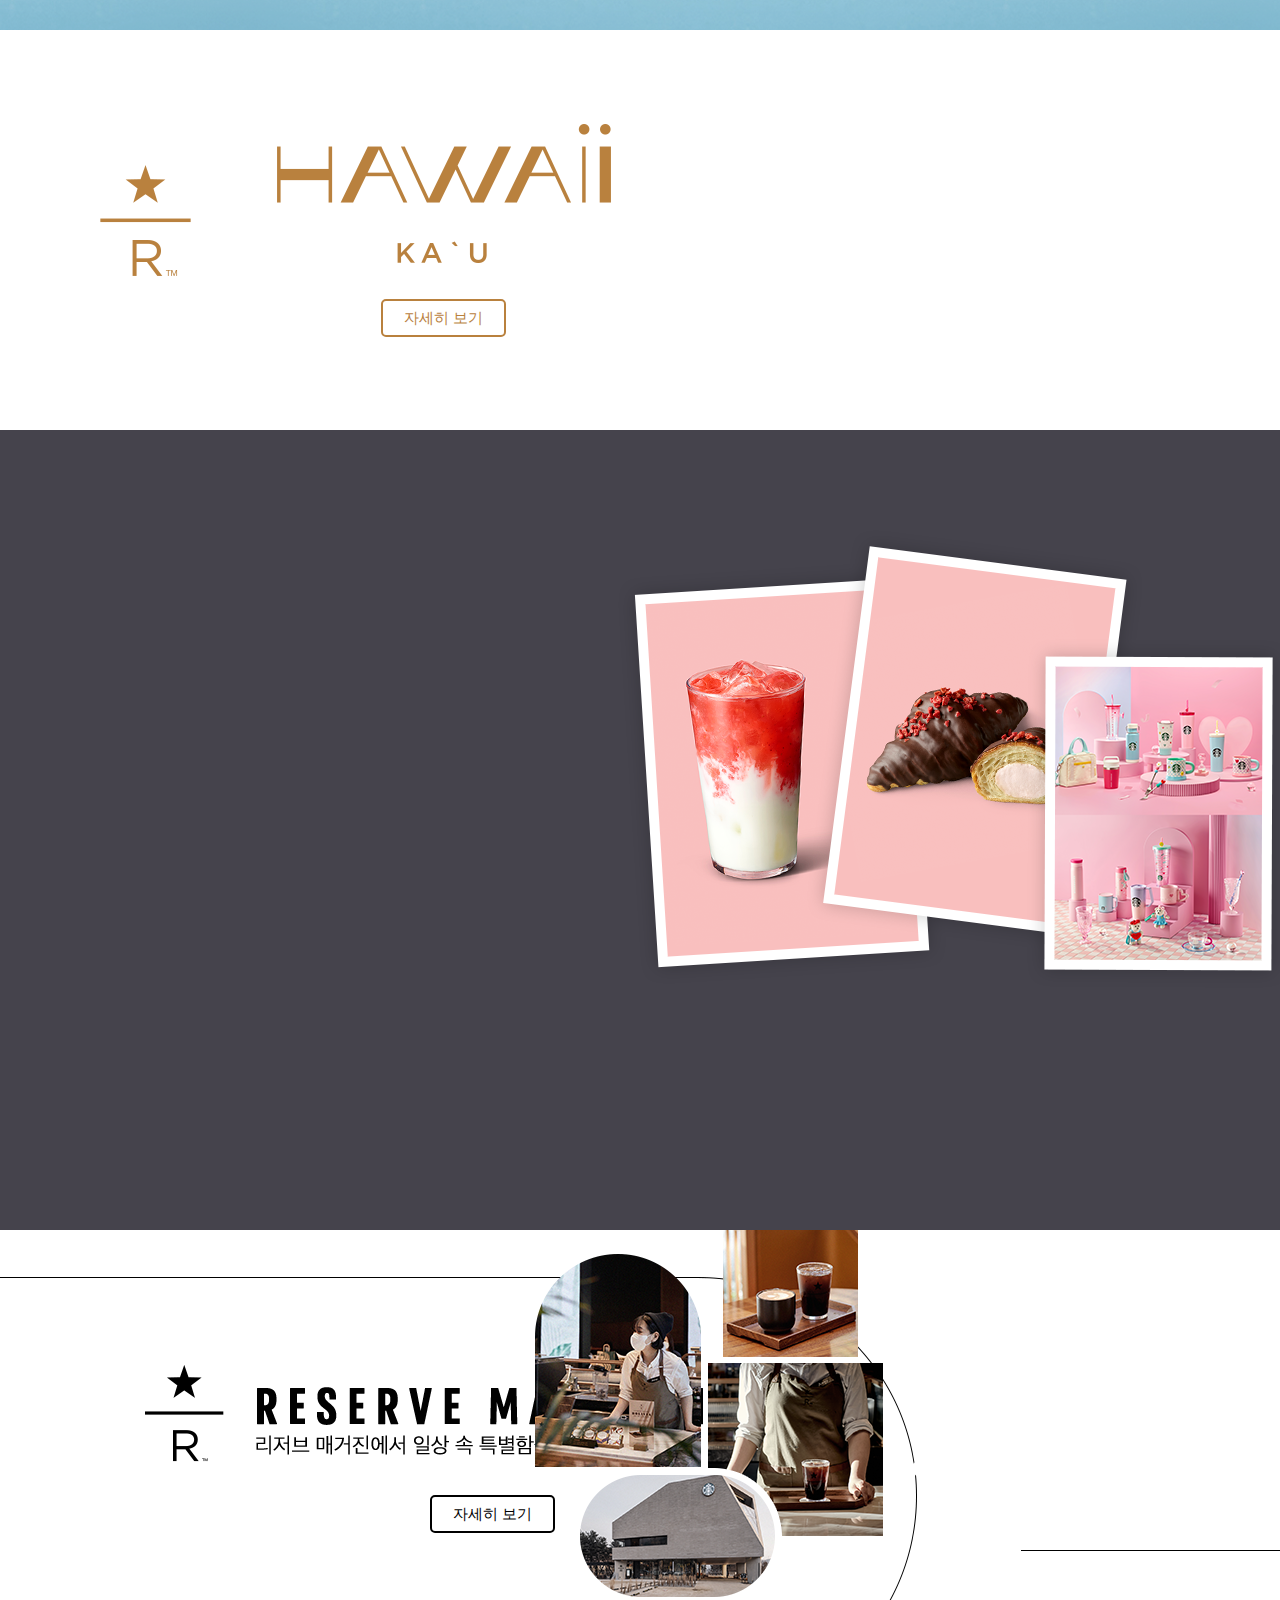
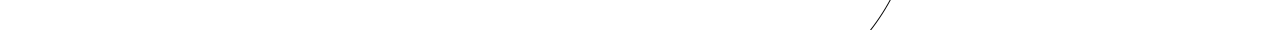
==== commit 8528a1ce: "pick 끝" ====
--- a/index.html
+++ b/index.html
@@ -15,6 +15,8 @@
     <script src="js/notice.js"></script>
     <script src="js/prom_slider.js"></script>
     <script defer src="js/bean_img.js"></script>
+    <script defer src="js/hawaii_bg.js"></script>
+    <script defer src="js/pick_img.js"></script>
   </head>
   <body>
     <div class="wrap">
@@ -888,17 +890,42 @@
         </article>
       </section>
       <section class="hawaii_wrap">
-        <img src="css/img/reserve_2022_hawaii_kau_visual_v4.jpg" alt="" class="pc_hawaii">
-        <img src="m_reserve_2022_hawaii_kau_visual.jpg" alt="" class="m_hawaii">
         <article class="hawaii_inner">
           <div class="hawaii_title">
-            <img src="reserve_2022_hawaii_kau_title.png" alt="">
-          </div>
-
+            <img src="css/img/reserve_2022_hawaii_kau_title.png" alt="">
+          </div>
+          <div class="hawaii_bg">
+            <img src="css/img/reserve_2022_hawaii_kau_visual_v4.jpg" alt="" class="pc_hawaii">
+            <img src="css/img/m_reserve_2022_hawaii_kau_visual.jpg" alt="" class="m_hawaii">
+          </div>
+          <div class="hawaii_bt">
+            <a href="">자세히 보기</a>
+          </div>
         </article>
       </section>
       <section class="pick_wrap">
-        <article class="pick_inner"></article>
+        <article class="pick_inner">
+          <div class="pick_txt01"></div>
+          <div class="pick_txt02"></div>
+          <div class="pick_img"></div>
+          <div class="pick_bt">
+            <a href="">자세히 보기</a>
+          </div>
+        </article>
+      </section>
+      <section class="reserve_wrap">
+        <article class="reserve_inner">
+          <div class="reserve_title">
+            <img src="css/img/reserve_text_pc_220120.png" alt="">
+          </div>
+          <div class="reserve_img">
+            <img src="css/img/reserve_visual_pc_220119.png" alt="" class="pc_img">
+            <img src="css/img/reserve_visual_m_220119.jpg" alt="" class="m_img">
+          </div>
+          <div class="reserv_bt">
+            <a href="">자세히 보기</a>
+          </div>
+        </article>
       </section>
     </div>
   </body>
--- a/css/pc.css
+++ b/css/pc.css
@@ -1,5 +1,4 @@
 @import url(reset.css);
-@import url(keyframes.css);
 @media screen and (min-width: 1024px) {
   .wrap {
     position: relative;
@@ -677,21 +676,80 @@
     position: relative;
     width: 100%;
     height: 400px;
-  }
-  .hawaii_wrap .pc_hawaii {
-    width: 100%;
-    height: 100%;
-  }
-  .hawaii_wrap .pick_inner {
-    position: relative;
-    width: 100%;
-    height: 100%;
-    margin: 0 auto;
-  }
-  .pick_inner .hawaii_title {
+    background: url(img/reserve_2022_hawaii_kau_bg_v2.jpg) no-repeat
+      center/cover;
+  }
+  .hawaii_wrap .hawaii_inner {
+    position: relative;
+    width: 100%;
+    height: 100%;
+    margin: 0 auto;
+  }
+  .hawaii_inner .hawaii_title {
+    position: relative;
+    top: 0;
+    margin: 0 auto;
     padding-top: 94px;
     max-width: 1080px;
-    width: 100%;
+    z-index: 1;
+  }
+  .hawaii_inner .hawaii_bg {
+    position: absolute;
+    top: 0;
+    width: 100%;
+    margin: 0 auto;
+    text-align: center;
+  }
+  .hawaii_inner .hawaii_bg::before,
+  .hawaii_inner .hawaii_bg::after {
+    content: "";
+    position: absolute;
+    top: 0;
+    height: 100%;
+    background: no-repeat center;
+  }
+  .hawaii_inner .hawaii_bg::before {
+    left: 0;
+    width: 539px;
+    background: url(img/reserve_2022_hawaii_kau_left_obj_v2.png);
+  }
+  .hawaii_inner .hawaii_bg::after {
+    right: 0;
+    width: 509px;
+    background: url(img/reserve_2022_hawaii_kau_right_obj_v2.png);
+  }
+  .hawaii_inner .hawaii_bg img {
+    margin: 0 auto;
+  }
+  .hawaii_inner .hawaii_bg .pc_hawaii {
+    display: block;
+  }
+  .hawaii_inner .hawaii_bg .m_hawaii {
+    display: none;
+  }
+  .hawaii_inner .hawaii_bt {
+    position: relative;
+    max-width: 1080px;
+    margin: 0 auto;
+    margin-top: 23px;
+    padding-left: 281px;
+  }
+  .hawaii_inner .hawaii_bt a {
+    display: block;
+    width: 125px;
+    height: 38px;
+    color: #b9813e;
+    font-size: 15px;
+    text-align: center;
+    line-height: 34px;
+    border: 2px solid #b9813e;
+    border-radius: 5px;
+    transition: 0.7s;
+  }
+  .hawaii_inner .hawaii_bt a:hover {
+    background-color: #b9813e;
+    color: white;
+    font-weight: bold;
   }
   .pick_wrap {
     position: relative;
@@ -701,4 +759,104 @@
     background-color: #45434c;
     background-size: auto 100%;
   }
+  .pick_wrap .pick_inner {
+    position: relative;
+    width: 1280px;
+    height: 100%;
+    margin: 0 auto;
+  }
+  .pick_inner .pick_txt01 {
+    background: url(img/fav_prod_txt01.png);
+    width: 258px;
+    height: 204px;
+    position: absolute;
+    left: 200px;
+    top: 120px;
+  }
+  .pick_inner .pick_txt02 {
+    background: url(img/fav_prod_txt02.png);
+    width: 362px;
+    height: 156px;
+    position: absolute;
+    left: 92px;
+    top: 370px;
+  }
+  .pick_inner .pick_img {
+    background: url(img/2022_Strawberry_pick_img.png);
+    width: 672px;
+    height: 458px;
+    position: absolute;
+    right: -10px;
+    top: 100px;
+  }
+  .pick_inner .pick_bt {
+    position: absolute;
+    left: 328px;
+    top: 570px;
+  }
+  .pick_inner .pick_bt a {
+    display: inline-block;
+    width: 125px;
+    height: 38px;
+    border: 2px solid #fff;
+    border-radius: 5px;
+    line-height: 34px;
+    text-align: center;
+    color: #fff;
+    font-size: 15px;
+  }
+  .pick_inner .pick_bt a:hover {
+    background-color: white;
+    color: black;
+    transition: 0.7s;
+  }
+  .reserve_wrap {
+    position: relative;
+    height: 400px;
+    background: url(img/reserve_bg_pc.png) no-repeat;
+    background-position: 50% 100%;
+    background-size: auto 353px;
+  }
+  .reserve_wrap .reserve_inner {
+    position: relative;
+    width: 100%;
+    height: 100%;
+    margin: 0 auto;
+  }
+  .reserve_inner .reserve_title {
+    position: relative;
+    margin: 0 auto;
+    padding: 135px 0 0 55px;
+    max-width: 1100px;
+    width: 100%;
+  }
+  .reserve_inner .reserve_img {
+    position: absolute;
+    top: 0;
+    right: 31%;
+  }
+  .reserve_inner .reserve_img .m_img {
+    display: none;
+  }
+  .reserve_inner .reserv_bt {
+    position: relative;
+    width: 1100px;
+    margin: 33px auto 0;
+  }
+  .reserve_inner .reserv_bt a {
+    display: inline-block;
+    text-align: center;
+    width: 125px;
+    height: 38px;
+    font-size: 15px;
+    border: 2px solid black;
+    border-radius: 5px;
+    line-height: 34px;
+    margin-left: 340px;
+  }
+  .reserve_inner .reserv_bt a:hover {
+    background-color: black;
+    color: white;
+    transition: 0.7s;
+  }
 }
--- a/css/tablet.css
+++ b/css/tablet.css
@@ -1,5 +1,4 @@
 @import url(reset.css);
-@import url(keyframes.css);
 @media screen and (max-width: 1023px) {
   .wrap {
     position: relative;
@@ -179,7 +178,7 @@
     position: absolute;
     right: 40px;
     top: 30px;
-    transform: translate(-50%);
+    transform: var(--tsX);
   }
   .arrow_sub {
     background: url(img/mob_gnb_arrow_up_g.png) no-repeat;
@@ -189,7 +188,7 @@
     position: absolute;
     right: 40px;
     top: 30px;
-    transform: translate(-50%);
+    transform: var(--tsX);
   }
   .m_gnb_menu,
   .m_gnb_sub {
@@ -413,7 +412,7 @@
     height: 421px;
     position: relative;
     left: 50%;
-    transform: translateX(-50%);
+    transform: var(--tsX);
     margin-top: 25px;
     overflow: hidden;
   }
@@ -694,4 +693,118 @@
     background-color: #453d3d;
     color: white;
   }
+  .hawaii_wrap {
+    position: relative;
+    width: 100%;
+    height: 100%;
+    background: url(img/reserve_2022_hawaii_kau_bg_v2.jpg) no-repeat
+      center/cover;
+  }
+  .hawaii_wrap .hawaii_inner {
+    position: relative;
+    width: 100%;
+    height: 100%;
+    margin: 0 auto;
+  }
+  .hawaii_inner .hawaii_title {
+    display: none;
+  }
+  .hawaii_inner .hawaii_bg {
+    position: relative;
+    top: 0;
+    width: 100%;
+    height: 100%;
+    margin: 0 auto;
+  }
+  .hawaii_inner .hawaii_bg .pc_hawaii {
+    display: none;
+  }
+  .hawaii_inner .hawaii_bg .m_hawaii {
+    display: block;
+    width: 100%;
+  }
+  .hawaii_inner .hawaii_bt {
+    position: absolute;
+    bottom: 8%;
+    left: 50%;
+    transform: var(--tsX);
+    margin: 0 auto;
+  }
+  .hawaii_inner .hawaii_bt a {
+    display: block;
+    width: 125px;
+    height: 38px;
+    color: #fff;
+    font-size: 15px;
+    text-align: center;
+    line-height: 34px;
+    border: 2px solid #b9813e;
+    background-color: #b9813e;
+    border-radius: 5px;
+    transition: 0.7s;
+  }
+  .pick_wrap {
+    position: relative;
+    width: 100%;
+    height: 1130px;
+    background: url(img/mob_fav_prod_bg_new.jpg) center no-repeat;
+    background-size: 100% auto;
+  }
+  .pick_wrap .pick_inner {
+    position: relative;
+    width: 100%;
+    height: 100%;
+    margin: 0 auto;
+  }
+  .pick_inner .pick_txt01 {
+    background: url(img/mobile_menu_txt01.png);
+    background-size: 100% auto;
+    width: 350px;
+    height: 72px;
+    position: absolute;
+    left: 50%;
+    top: 720px;
+    transform: var(--tsX);
+  }
+  .pick_inner .pick_txt02 {
+    background: url(img/mobile_menu_txt02.png);
+    background-size: 100% auto;
+    width: 440px;
+    height: 129px;
+    position: absolute;
+    left: 50%;
+    top: 830px;
+    transform: var(--tsX);
+  }
+  .pick_inner .pick_img {
+    background: url(img/2022_Strawberry_pick_img.png);
+    background-size: 100%;
+    width: 612px;
+    height: 411px;
+    position: absolute;
+    margin: 130px auto 0;
+    left: 50%;
+    transform: var(--tsX);
+  }
+  .pick_inner .pick_bt {
+    position: absolute;
+    left: 328px;
+    top: 1000px;
+  }
+  .pick_inner .pick_bt a {
+    display: inline-block;
+    width: 125px;
+    height: 38px;
+    border: 2px solid #fff;
+    border-radius: 5px;
+    line-height: 34px;
+    text-align: center;
+    color: #fff;
+    font-size: 15px;
+  }
+  .pick_inner .pick_bt a:hover {
+    background-color: white;
+    color: black;
+    transition: 0.7s;
+  }
 }
--- a/css/mobile.css
+++ b/css/mobile.css
@@ -1,5 +1,4 @@
 @import url(reset.css);
-@import url(keyframes.css);
 @media screen and (max-width: 767px) {
   .wrap {
     position: relative;
@@ -504,6 +503,7 @@
     width: 100%;
     background-color: #1e3932;
     padding: 40px 0 50px 0;
+    z-index: 10;
   }
   .reward_wrap .reward_inner {
     max-width: 1080px;
@@ -664,4 +664,119 @@
     color: white;
     transition: 0.7s;
   }
+  .hawaii_wrap {
+    position: relative;
+    width: 100%;
+    height: 100%;
+    background: url(img/reserve_2022_hawaii_kau_bg_v2.jpg) no-repeat
+      center/cover;
+  }
+  .hawaii_wrap .hawaii_inner {
+    position: relative;
+    width: 100%;
+    height: 100%;
+    margin: 0 auto;
+  }
+  .hawaii_inner .hawaii_title {
+    display: none;
+  }
+  .hawaii_inner .hawaii_bg {
+    position: relative;
+    top: 0;
+    width: 100%;
+    height: 100%;
+    margin: 0 auto;
+  }
+  .hawaii_inner .hawaii_bg .pc_hawaii {
+    display: none;
+  }
+  .hawaii_inner .hawaii_bg .m_hawaii {
+    display: block;
+    width: 100%;
+  }
+  .hawaii_inner .hawaii_bt {
+    position: absolute;
+    bottom: 8%;
+    left: 50%;
+    transform: translateX(-50%);
+    margin: 0 auto;
+  }
+  .hawaii_inner .hawaii_bt a {
+    display: block;
+    width: 115px;
+    height: 34px;
+    color: #fff;
+    font-size: 13px;
+    text-align: center;
+    line-height: 30px;
+    border: 2px solid #b9813e;
+    background-color: #b9813e;
+    border-radius: 5px;
+    transition: 0.7s;
+  }
+  .pick_wrap {
+    position: relative;
+    width: 100%;
+    height: 700px;
+    background: url(img/mob_fav_prod_bg_new.jpg) no-repeat center -6px;
+    background-size: cover;
+  }
+  .pick_wrap .pick_inner {
+    position: relative;
+    width: 100%;
+    height: 100%;
+    margin: 0 auto;
+  }
+  .pick_inner .pick_txt01 {
+    background: url(img/mobile_menu_txt01.png) no-repeat;
+    background-size: 100% auto;
+    width: 250px;
+    height: 72px;
+    position: absolute;
+    left: 50%;
+    top: 410px;
+    transform: var(--tsX);
+  }
+  .pick_inner .pick_txt02 {
+    background: url(img/mobile_menu_txt02.png) no-repeat;
+    background-size: 100% auto;
+    width: 300px;
+    height: 129px;
+    position: absolute;
+    left: 50%;
+    top: 490px;
+    transform: var(--tsX);
+  }
+  .pick_inner .pick_img {
+    background: url(img/2022_Strawberry_pick_img.png) no-repeat;
+    background-size: 100%;
+    width: 320px;
+    height: 264px;
+    position: absolute;
+    margin: 90px auto 0;
+    left: 50%;
+    transform: var(--tsX);
+  }
+  .pick_inner .pick_bt {
+    position: absolute;
+    left: 50%;
+    transform: var(--tsX);
+    top: 600px;
+  }
+  .pick_inner .pick_bt a {
+    display: inline-block;
+    width: 115px;
+    height: 34px;
+    border: 2px solid #fff;
+    border-radius: 5px;
+    line-height: 30px;
+    text-align: center;
+    color: #fff;
+    font-size: 13px;
+  }
+  .pick_inner .pick_bt a:hover {
+    background-color: white;
+    color: black;
+    transition: 0.7s;
+  }
 }
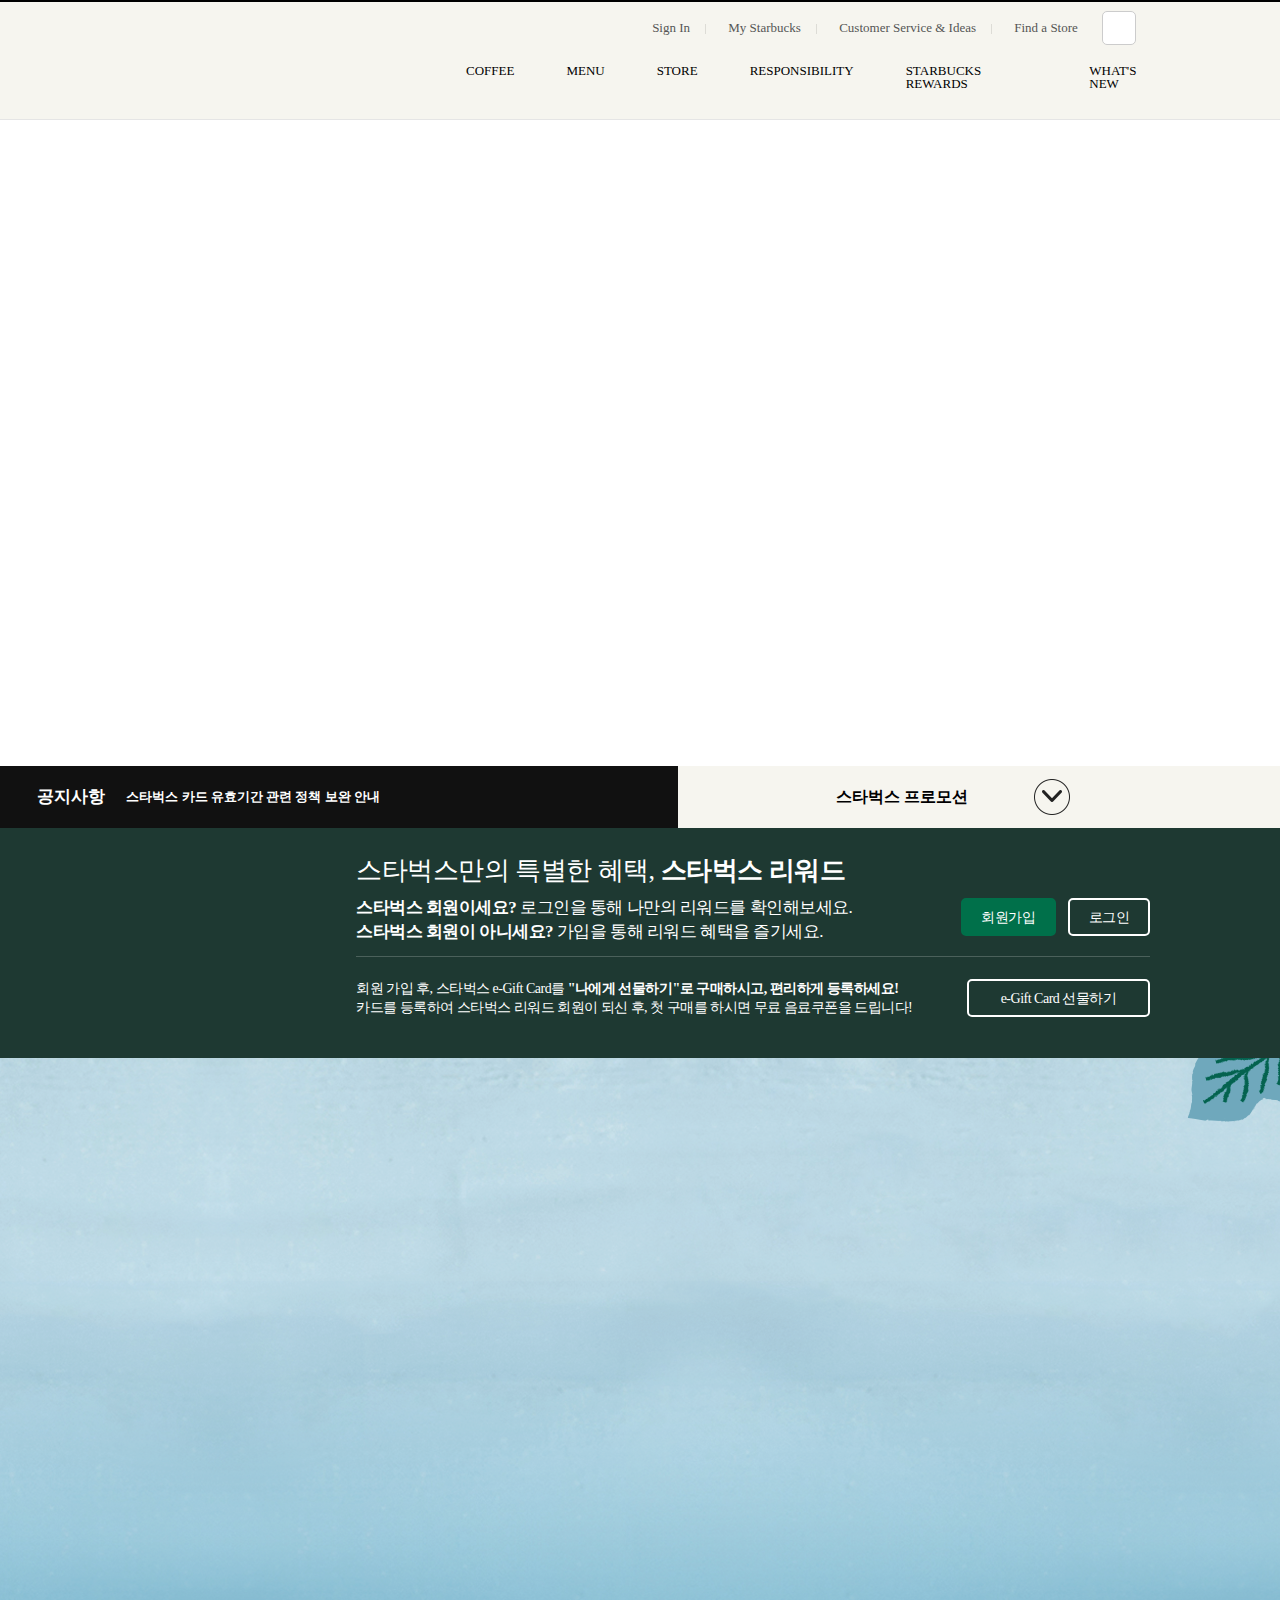
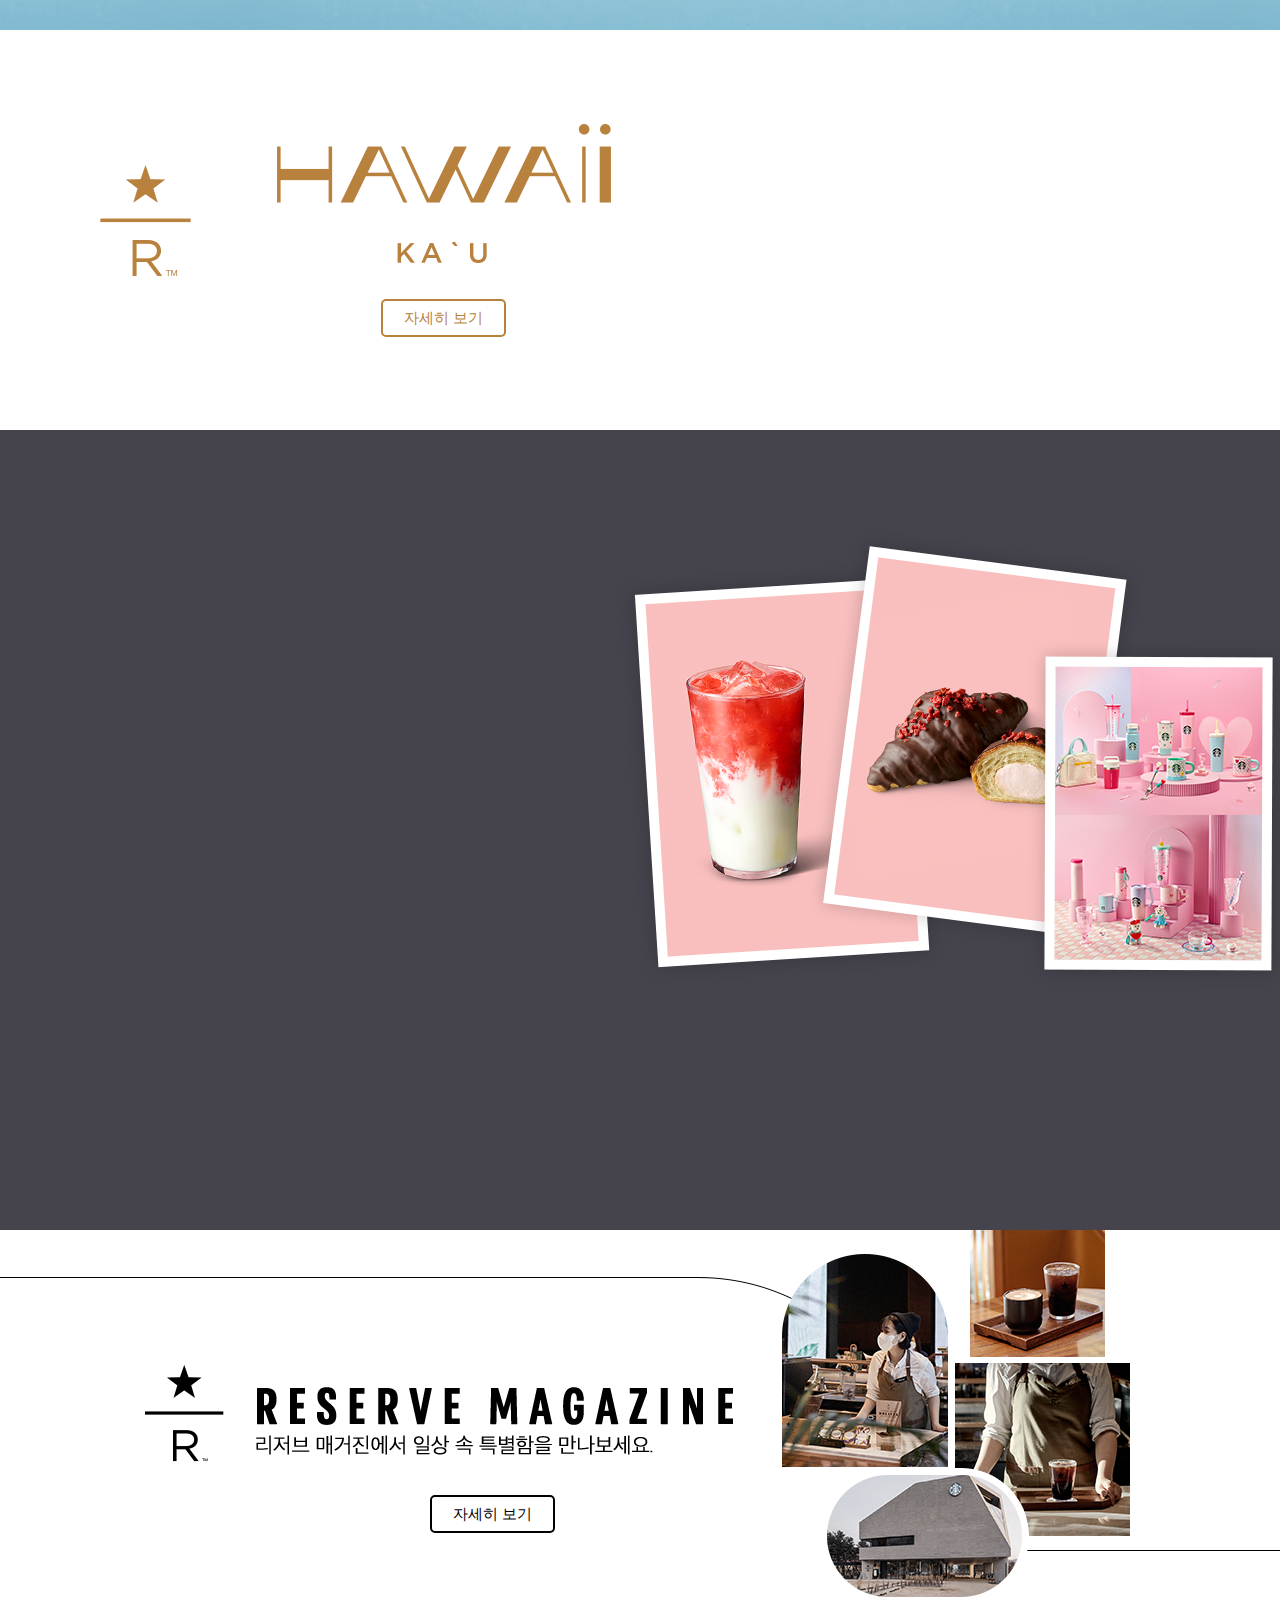
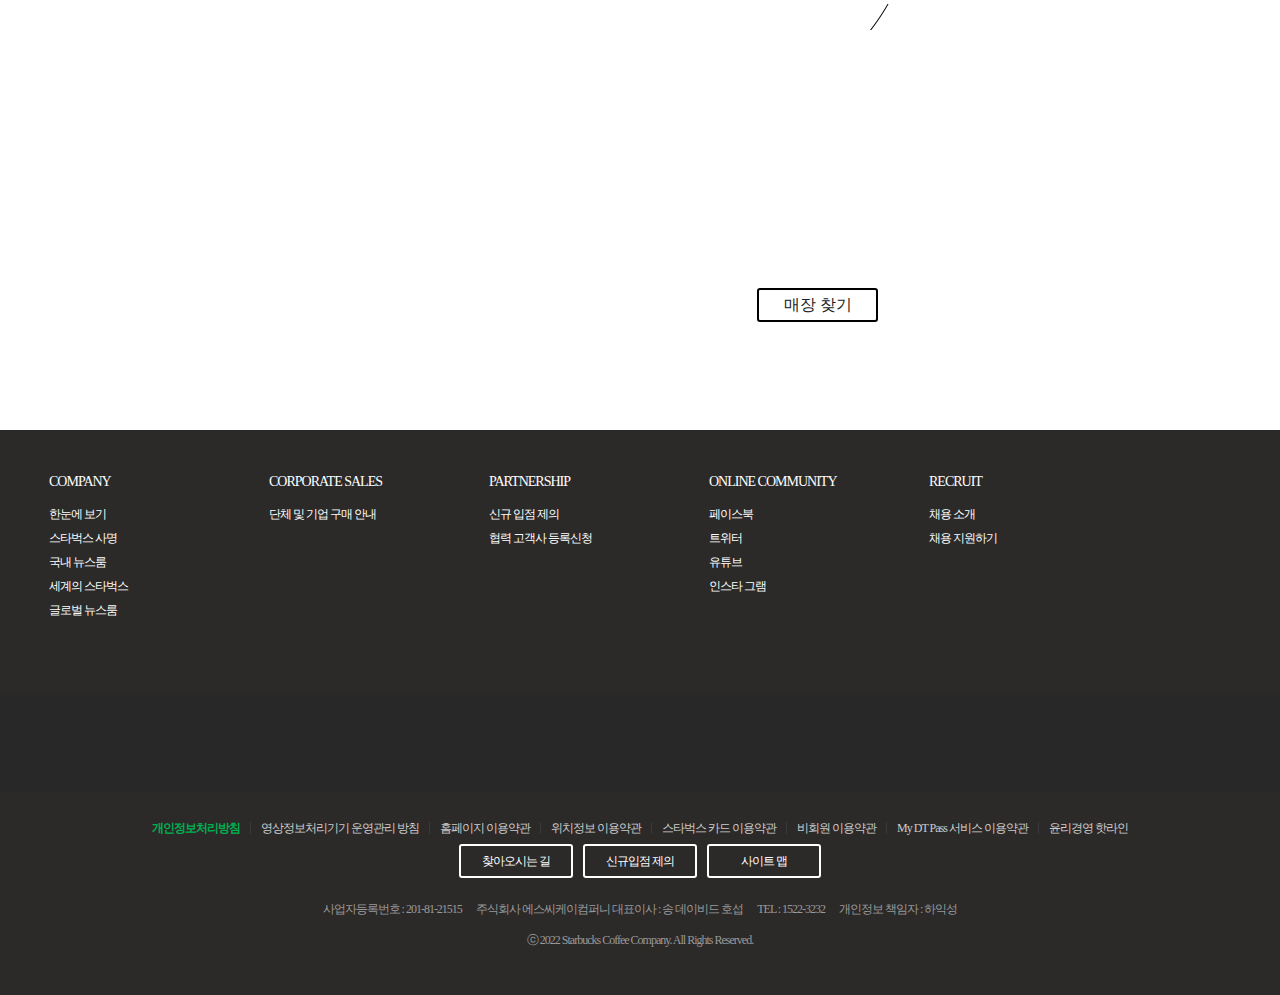
==== commit cb53a055: "끝" ====
--- a/index.html
+++ b/index.html
@@ -17,6 +17,10 @@
     <script defer src="js/bean_img.js"></script>
     <script defer src="js/hawaii_bg.js"></script>
     <script defer src="js/pick_img.js"></script>
+    <script defer src="js/reserve_img.js"></script>
+    <script defer src="js/store_img.js"></script>
+    <script src="js/footer_slider.js"></script>
+    <script src="js/footer_menu.js"></script>
   </head>
   <body>
     <div class="wrap">
@@ -927,6 +931,158 @@
           </div>
         </article>
       </section>
+      <section class="store_wrap">
+        <div class="store_inner">
+          <div class="store_img01"></div>
+          <div class="store_img02"></div>
+          <div class="store_img03"></div>
+          <div class="store_img04"></div>
+          <div class="store_txt01"></div>
+          <div class="store_txt02"></div>
+          <div class="store_bt"><a href="">매장 찾기</a></div>
+        </div>
+      </section>
+      <footer>
+        <article class="footer_menu">
+          <ul class="mobile_menu">
+            <li class="title">
+              <a href="">CUSTOMER SERVICE & IDEAS</a>
+              <div class="footer_arrow"></div>
+            </li>
+            <li><a href="">자주 하는 질문</a></li>
+            <li><a href="">고객의 소리</a></li>
+            <li class="mobile_sub">
+              <a href="">스타벅스 이용 팁
+                <div class="moblie_arrow"></div>
+              </a>
+              <ul>
+                <li><a href="">홈페이지 이용 팁</a></li>
+                <li><a href="">애플리케이션 이용 팁</a></li>
+                <li><a href="">제휴카드 안내</a></li>
+              </ul>
+            </li>
+            <li><a href="">고객 경험 설문조사</a></li>
+            <li><a href="">비회원 전자영수증 조회</a></li>
+          </ul>
+          <ul>
+            <li class="title">
+              <a href="">COMPANY</a>
+              <div class="footer_arrow"></div>
+            </li>
+            <li><a href="">한눈에 보기</a></li>
+            <li><a href="">스타벅스 사명</a></li>
+            <li class="mobile_sub">
+              <a href="">스타벅스 소개
+                <div class="moblie_arrow"></div>
+              </a>
+              <ul>
+                <li><a href="">스타벅스 코리아</a></li>
+                <li><a href="">주요 연혁</a></li>
+                <li><a href="">스타벅스 이야기</a></li>
+              </ul>
+            </li>
+            <li><a href="">국내 뉴스룸</a></li>
+            <li><a href="">세계의 스타벅스</a></li>
+            <li><a href="">글로벌 뉴스룸</a></li>
+          </ul>
+          <ul>
+            <li class="title">
+              <a href="">CORPORATE SALES</a>
+              <div class="footer_arrow"></div>
+            </li>
+            <li><a href="">단체 및 기업 구매 안내</a></li>
+          </ul>
+          <ul>
+            <li class="title">
+              <a href="">PARTNERSHIP</a>
+              <div class="footer_arrow"></div>
+            </li>
+            <li><a href="">신규 입점 제의</a></li>
+            <li><a href="">협력 고객사 등록신청</a></li>
+          </ul>
+          <ul>
+            <li class="title">
+              <a href="">ONLINE COMMUNITY</a>
+              <div class="footer_arrow"></div>
+            </li>
+            <li><a href="">페이스북</a></li>
+            <li><a href="">트위터</a></li>
+            <li><a href="">유튜브</a></li>
+            <li><a href="">인스타 그램</a></li>
+          </ul>
+          <ul>
+            <li class="title">
+              <a href="">RECRUIT</a>
+              <div class="footer_arrow"></div>
+            </li>
+            <li><a href="">채용 소개</a></li>
+            <li><a href="">채용 지원하기</a></li>
+          </ul>
+        </article>
+        <div class="mobile_bt">
+          <ul>
+            <li><a href="">HOME</a></li>
+            <li><a href="">Sign In</a></li>
+            <li><a href="">Join Us</a></li>
+          </ul>
+        </div>
+        <article class="footer_awards">
+          <div class="footer_awards_inner">
+            <ul>
+              <li><img src="/css/img/footer_award23.jpg" alt=""></li>
+              <li><img src="/css/img/footer_award24.jpg" alt=""></li>
+              <li><img src="/css/img/footer_award25.jpg" alt=""></li>
+              <li><img src="/css/img/footer_award26.jpg" alt=""></li>
+              <li><img src="/css/img/footer_award27.jpg" alt=""></li>
+              <li><img src="/css/img/footer_award28.jpg" alt=""></li>
+            </ul>
+            <div class="awards_slider_warp">
+              <div class="awards_slider">
+                <ul>
+                  <li><img src="css/img/footer_award23.jpg" alt=""></li>
+                  <li><img src="css/img/footer_award24.jpg" alt=""></li>
+                  <li><img src="css/img/footer_award25.jpg" alt=""></li>
+                  <li><img src="css/img/footer_award26.jpg" alt=""></li>
+                  <li><img src="css/img/footer_award27.jpg" alt=""></li>
+                  <li><img src="css/img/footer_award28.jpg" alt=""></li>
+                  <li><img src="css/img/footer_award23.jpg" alt=""></li>
+                  <li><img src="css/img/footer_award24.jpg" alt=""></li>
+                  <li><img src="css/img/footer_award25.jpg" alt=""></li>
+                </ul>
+              </div>
+              <div class="awards_slider_play">
+                <a href="" class="stop"></a>
+              </div>
+            </div>
+          </div>
+        </article>
+        <article class="copyright">
+          <ul>
+            <li><a href="">개인정보처리방침</a></li>
+            <li><a href="">영상정보처리기기 운영관리 방침</a></li>
+            <li><a href="">홈페이지 이용약관</a></li>
+            <li><a href="">위치정보 이용약관</a></li>
+            <li><a href="">스타벅스 카드 이용약관</a></li>
+            <li><a href="">비회원 이용약관</a></li>
+            <li><a href="">My DT Pass 서비스 이용약관</a></li>
+            <li><a href="">윤리경영 핫라인</a></li>
+          </ul>
+          <div class="bt_wrap">
+            <a href="" class="copy_bt">찾아오시는 길</a>
+            <a href="" class="copy_bt">신규입점 제의</a>
+            <a href="" class="copy_bt">사이트 맵</a>
+          </div>
+          <div class="copy_menu">
+            <ul>
+              <li>사업자등록번호 : 201-81-21515</li>
+              <li>주식회사 에스씨케이컴퍼니 대표이사 : 송 데이비드 호섭</li>
+              <li>TEL : 1522-3232</li>
+              <li>개인정보 책임자 : 하익성</li>
+            </ul>
+          </div>
+          <span>ⓒ 2022 Starbucks Coffee Company. All Rights Reserved.</span>
+        </article>
+      </footer>
     </div>
   </body>
 </html>
--- a/css/pc.css
+++ b/css/pc.css
@@ -697,6 +697,7 @@
     position: absolute;
     top: 0;
     width: 100%;
+    height: 100%;
     margin: 0 auto;
     text-align: center;
   }
@@ -720,6 +721,7 @@
   }
   .hawaii_inner .hawaii_bg img {
     margin: 0 auto;
+    height: 100%;
   }
   .hawaii_inner .hawaii_bg .pc_hawaii {
     display: block;
@@ -819,7 +821,7 @@
   }
   .reserve_wrap .reserve_inner {
     position: relative;
-    width: 100%;
+    width: 1100px;
     height: 100%;
     margin: 0 auto;
   }
@@ -833,7 +835,7 @@
   .reserve_inner .reserve_img {
     position: absolute;
     top: 0;
-    right: 31%;
+    right: 60px;
   }
   .reserve_inner .reserve_img .m_img {
     display: none;
@@ -859,4 +861,207 @@
     color: white;
     transition: 0.7s;
   }
+  .store_wrap {
+    background: url(img/store_bg.jpg) 100%;
+    width: 100%;
+    height: 400px;
+    position: relative;
+    overflow: hidden;
+  }
+  .store_wrap .store_inner {
+    position: relative;
+    width: 1280px;
+    height: 100%;
+    margin: 0 auto;
+  }
+  .store_inner .store_img01 {
+    background: url(img/store_exp_img01.png);
+    width: 228px;
+    height: 228px;
+    position: absolute;
+    left: 390px;
+    top: 149px;
+    z-index: 2;
+  }
+  .store_inner .store_img02 {
+    background: url(img/store_exp_img02.png);
+    width: 366px;
+    height: 312px;
+    position: absolute;
+    left: 160px;
+    top: 0;
+    z-index: 1;
+  }
+  .store_inner .store_img03 {
+    background: url(img/store_exp_img03.png);
+    width: 343px;
+    height: 142px;
+    position: absolute;
+    left: 520px;
+    top: -60px;
+    z-index: 1;
+  }
+  .store_inner .store_img04 {
+    background: url(img/store_exp_img04.png);
+    width: 230px;
+    height: 102px;
+    position: absolute;
+    right: 30px;
+    top: 298px;
+  }
+  .store_inner .store_txt01 {
+    background: url(img/store_txt01.png);
+    width: 385px;
+    height: 54px;
+    position: absolute;
+    right: 149px;
+    top: 100px;
+  }
+  .store_inner .store_txt02 {
+    background: url(img/store_txt02.png);
+    width: 366px;
+    height: 61px;
+    position: absolute;
+    right: 168px;
+    top: 168px;
+  }
+  .store_inner .store_bt {
+    position: absolute;
+    right: 402px;
+    top: 258px;
+    width: 121px;
+    height: 34px;
+    border: 2px solid black;
+    border-radius: 3px;
+    line-height: 30px;
+    text-align: center;
+  }
+  .store_inner .store_bt a {
+    color: #222;
+    display: inline-block;
+    width: 100%;
+    height: 100%;
+  }
+  .store_inner .store_bt a:hover {
+    background-color: #222;
+    color: white;
+    transition: 0.7s;
+  }
+  footer {
+    background: #2c2a29;
+    position: relative;
+    width: 100%;
+    padding: 32px 0 35px 0 !important;
+    letter-spacing: -1px;
+  }
+  footer .footer_menu {
+    position: relative;
+    background: url(img/footer_logo.png) no-repeat right 8px;
+    width: 1182px;
+    margin: 0 auto;
+    display: flex;
+  }
+  .footer_menu .mobile_menu {
+    display: none;
+  }
+  .footer_arrow {
+    display: none;
+  }
+  .mobile_sub {
+    display: none;
+  }
+  .footer_menu ul {
+    width: 220px;
+    margin-bottom: 30px;
+  }
+  .footer_menu ul li a {
+    color: #fff;
+    font-size: 12px;
+    line-height: 24px;
+  }
+  .footer_menu ul li.title > a {
+    font-size: 14px;
+    line-height: 40px;
+    color: #fff;
+  }
+  .mobile_bt {
+    display: none;
+  }
+  .footer_awards {
+    position: relative;
+    width: 100%;
+    height: 100px;
+    margin-top: 40px;
+    background-color: #282828;
+  }
+  .footer_awards .footer_awards_inner {
+    position: absolute;
+    width: 1182px;
+    left: 50%;
+    top: 50%;
+    transform: var(--ts);
+    padding-bottom: 20px;
+  }
+  .footer_awards_inner ul {
+    display: flex;
+  }
+  .copyright {
+    position: relative;
+    width: 100%;
+    display: flex;
+    flex-direction: column;
+    justify-content: center;
+    color: #999;
+    padding-top: 30px;
+    text-align: center;
+    font-size: 12px;
+  }
+  .awards_slider_warp {
+    display: none;
+  }
+  .copyright ul {
+    display: flex;
+    justify-content: center;
+  }
+  .copyright ul li {
+    display: flex;
+    text-align: center;
+  }
+  .copyright ul li:first-child > a {
+    color: #00b050;
+    font-weight: bold;
+  }
+  .copyright ul li a {
+    color: #cccccc;
+    padding: 0 10px;
+    font-size: 12px;
+    border-right: 1px solid #393939;
+  }
+  .copyright ul li:last-child a {
+    border-right: 0;
+  }
+  .copyright .bt_wrap {
+    display: flex;
+    justify-content: center;
+  }
+  .copyright .bt_wrap a.copy_bt {
+    display: flex;
+    justify-content: center;
+    border: 2px solid #fff;
+    border-radius: 3px;
+    width: 114px;
+    height: 34px;
+    line-height: 30px;
+    color: #fff;
+    margin: 10px 5px 0 5px;
+  }
+  .copyright .copy_menu {
+    padding: 25px 0 5px 0;
+  }
+  .copyright .copy_menu ul li {
+    margin: 0 7px;
+  }
+  .copyright span {
+    line-height: 40px;
+  }
 }
--- a/css/tablet.css
+++ b/css/tablet.css
@@ -807,4 +807,320 @@
     color: black;
     transition: 0.7s;
   }
+  .reserve_wrap {
+    position: relative;
+  }
+  .reserve_wrap .reserve_inner {
+    position: relative;
+    width: 100%;
+    margin: 0 auto;
+  }
+  .reserve_inner .reserve_title {
+    display: none;
+  }
+  .reserve_inner .reserve_img {
+    position: relative;
+    top: 0;
+    right: 0;
+  }
+  .reserve_inner .reserve_img .m_img {
+    display: block;
+    width: 100%;
+    height: 100%;
+  }
+  .reserve_inner .reserve_img .pc_img {
+    display: none;
+  }
+  .reserve_inner .reserv_bt {
+    position: absolute;
+    bottom: 3.8%;
+    width: 100%;
+    margin: 0 auto;
+    text-align: center;
+  }
+  .reserve_inner .reserv_bt a {
+    display: inline-block;
+    text-align: center;
+    width: 125px;
+    height: 38px;
+    font-size: 15px;
+    border: 2px solid black;
+    border-radius: 5px;
+    line-height: 34px;
+  }
+  .reserve_inner .reserv_bt a:hover {
+    background-color: black;
+    color: white;
+    transition: 0.7s;
+  }
+  .store_wrap {
+    background: url(img/store_bg.jpg) 100%;
+    width: 100%;
+    height: 750px;
+    position: relative;
+    overflow: hidden;
+  }
+  .store_wrap .store_inner {
+    position: relative;
+    width: 100%;
+    height: 100%;
+  }
+  .store_inner .store_img01 {
+    background: url(img/store_exp_img01.png);
+    background-size: 100%;
+    width: 200px;
+    height: 199px;
+    position: absolute;
+    left: 390px;
+    top: 149px;
+    z-index: 2;
+  }
+  .store_inner .store_img02 {
+    background: url(img/store_exp_img02.png);
+    background-size: 100%;
+    width: 300px;
+    height: 255px;
+    position: absolute;
+    left: 160px;
+    top: 0;
+    z-index: 1;
+  }
+  .store_inner .store_img03 {
+    background: url(img/store_exp_img03.png) no-repeat;
+    background-size: 100%;
+    width: 280px;
+    height: 115px;
+    position: absolute;
+    left: 150px;
+    top: 240px;
+    z-index: 1;
+  }
+  .store_inner .store_img04 {
+    background: url(img/store_exp_img04.png);
+    background-size: 100%;
+    width: 170px;
+    height: 75px;
+    position: absolute;
+    left: 500px;
+    top: 675px;
+  }
+  .store_inner .store_txt01 {
+    background: url(img/mobile_store_txt01.png);
+    background-size: 100%;
+    width: 380px;
+    height: 96px;
+    position: absolute;
+    top: 390px;
+    left: 50%;
+    transform: var(--tsX);
+  }
+  .store_inner .store_txt02 {
+    background: url(img/mobile_store_txt02.png);
+    background-size: 100%;
+    width: 440px;
+    height: 104px;
+    position: absolute;
+    top: 510px;
+    left: 50%;
+    transform: var(--tsX);
+  }
+  .store_inner .store_bt {
+    position: absolute;
+    bottom: 70px;
+    left: 50%;
+    transform: var(--tsX);
+    width: 121px;
+    height: 34px;
+    border: 2px solid black;
+    border-radius: 3px;
+    line-height: 30px;
+    text-align: center;
+  }
+  .store_inner .store_bt a {
+    color: #222;
+    display: inline-block;
+    width: 100%;
+    height: 100%;
+  }
+  .store_inner .store_bt a:hover {
+    background-color: #222;
+    color: white;
+    transition: 0.7s;
+  }
+  footer {
+    background: #2c2a29;
+    position: relative;
+    width: 100%;
+    padding: 32px 0 35px 0 !important;
+    letter-spacing: -0.5px;
+  }
+  footer .footer_menu {
+    position: relative;
+    background: url(img/footer_logo.png) no-repeat right 8px;
+    width: 96%;
+    margin: 0 auto;
+    display: flex;
+    flex-wrap: wrap;
+  }
+  .footer_menu .mobile_menu {
+    width: calc(96% / 3);
+    margin-bottom: 30px;
+  }
+  .footer_arrow {
+    display: none;
+  }
+  .mobile_sub {
+    display: none;
+  }
+  .footer_menu ul {
+    width: calc(96% / 3);
+    margin-bottom: 30px;
+  }
+  .footer_menu ul li a {
+    color: #fff;
+    font-size: 12px;
+    line-height: 24px;
+  }
+  .footer_menu ul li.title > a {
+    font-size: 14px;
+    line-height: 40px;
+    color: #fff;
+  }
+  .mobile_bt ul {
+    width: 60%;
+    margin: 25px auto 0;
+    text-align: center;
+    display: flex;
+  }
+  .mobile_bt ul li {
+    width: 31%;
+    margin: 0.75%;
+  }
+  .mobile_bt ul li a {
+    display: block;
+    color: #fff;
+    font-size: 24px;
+    border: 2px solid #fff;
+    border-radius: 3px;
+    text-align: center;
+    padding: 10% 3%;
+  }
+  .footer_awards {
+    position: relative;
+    width: 100%;
+    height: 110px;
+    margin-top: 40px;
+    padding-top: 20px;
+    background-color: #282828;
+  }
+  .footer_awards .footer_awards_inner {
+    position: relative;
+    width: 100%;
+    height: 100%;
+    left: 50%;
+    transform: var(--tsX);
+    padding-bottom: 20px;
+  }
+  .footer_awards_inner > ul {
+    display: none;
+  }
+  .awards_slider_warp {
+    max-width: 630px;
+    margin: 0 auto 60px;
+  }
+  .awards_slider_warp .awards_slider {
+    width: 100%;
+    height: 50px;
+    position: relative;
+    overflow: hidden;
+  }
+  .awards_slider ul {
+    position: relative;
+    width: 900%;
+  }
+  .awards_slider ul li {
+    position: relative;
+    float: left;
+    width: 210px;
+    margin-top: 5px;
+  }
+  .awards_slider_play {
+    width: 630px;
+    height: 12px;
+    position: absolute;
+    bottom: 20px;
+    text-align: center;
+  }
+  .awards_slider_play a.stop {
+    display: inline-block;
+    background: url(img/footer_award_play.png) 0 0;
+    width: 9px;
+    height: 12px;
+    vertical-align: top;
+  }
+  .awards_slider_play a.start {
+    display: inline-block;
+    background: url(img/footer_award_play.png) -9px 0;
+    width: 9px;
+    height: 12px;
+    vertical-align: top;
+  }
+  .copyright {
+    position: relative;
+    width: 100%;
+    display: flex;
+    flex-direction: column;
+    justify-content: center;
+    color: #999;
+    padding-top: 30px;
+    text-align: center;
+    font-size: 12px;
+  }
+  .copyright ul {
+    display: flex;
+    justify-content: center;
+    flex-wrap: wrap;
+  }
+  .copyright ul li {
+    display: flex;
+    text-align: center;
+  }
+  .copyright ul li:first-child > a {
+    color: #00b050;
+    font-weight: bold;
+  }
+  .copyright ul li a {
+    color: #cccccc;
+    padding: 0 10px;
+    font-size: 12px;
+    line-height: 24px;
+    border-right: 1px solid #393939;
+  }
+  .copyright ul li:last-child a {
+    border-right: 0;
+  }
+  .copyright .bt_wrap {
+    display: flex;
+    justify-content: center;
+  }
+  .copyright .bt_wrap a.copy_bt {
+    display: flex;
+    justify-content: center;
+    border: 2px solid #fff;
+    border-radius: 3px;
+    width: 114px;
+    height: 34px;
+    line-height: 30px;
+    color: #fff;
+    margin: 10px 5px 0 5px;
+  }
+  .copyright .copy_menu {
+    padding: 25px 0 5px 0;
+  }
+  .copyright .copy_menu ul li {
+    margin: 0 7px;
+  }
+  .copyright span {
+    line-height: 40px;
+  }
 }
--- a/css/mobile.css
+++ b/css/mobile.css
@@ -718,7 +718,7 @@
     position: relative;
     width: 100%;
     height: 700px;
-    background: url(img/mob_fav_prod_bg_new.jpg) no-repeat center -6px;
+    background: url(img/mob_fav_prod_bg_new.jpg) no-repeat center -3px;
     background-size: cover;
   }
   .pick_wrap .pick_inner {
@@ -779,4 +779,364 @@
     color: black;
     transition: 0.7s;
   }
+  .reserve_wrap {
+    position: relative;
+  }
+  .reserve_wrap .reserve_inner {
+    position: relative;
+    width: 100%;
+    margin: 0 auto;
+  }
+  .reserve_inner .reserve_title {
+    display: none;
+  }
+  .reserve_inner .reserve_img {
+    position: relative;
+    top: 0;
+  }
+  .reserve_inner .reserve_img .m_img {
+    display: block;
+    width: 100%;
+    height: 100%;
+  }
+  .reserve_inner .reserve_img .pc_img {
+    display: none;
+  }
+  .reserve_inner .reserv_bt {
+    position: absolute;
+    bottom: 3.8%;
+    width: 100%;
+    margin: 0 auto;
+    text-align: center;
+  }
+  .reserve_inner .reserv_bt a {
+    display: inline-block;
+    text-align: center;
+    width: 125px;
+    height: 34px;
+    font-size: 13px;
+    border: 2px solid black;
+    border-radius: 5px;
+    line-height: 30px;
+  }
+  .reserve_inner .reserv_bt a:hover {
+    background-color: black;
+    color: white;
+    transition: 0.7s;
+  }
+  .store_wrap {
+    background: url(img/store_bg.jpg) 100%;
+    width: 100%;
+    height: 750px;
+    position: relative;
+    overflow: hidden;
+  }
+  .store_wrap .store_inner {
+    position: relative;
+    width: 100%;
+    height: 100%;
+  }
+  .store_inner .store_img01 {
+    background: url(img/store_exp_img01.png);
+    background-size: 100%;
+    width: 170px;
+    height: 168px;
+    position: absolute;
+    left: 165px;
+    top: 149px;
+    z-index: 2;
+  }
+  .store_inner .store_img02 {
+    background: url(img/store_exp_img02.png);
+    background-size: 100%;
+    width: 240px;
+    height: 204px;
+    position: absolute;
+    left: 25px;
+    top: 0;
+    z-index: 1;
+  }
+  .store_inner .store_img03 {
+    background: url(img/store_exp_img03.png) no-repeat;
+    background-size: 100%;
+    width: 180px;
+    height: 73px;
+    position: absolute;
+    left: 40px;
+    top: 240px;
+    z-index: 1;
+  }
+  .store_inner .store_img04 {
+    background: url(img/store_exp_img04.png);
+    background-size: 100%;
+    width: 170px;
+    height: 75px;
+    position: absolute;
+    left: 180px;
+    bottom: 0;
+  }
+  .store_inner .store_txt01 {
+    background: url(img/mobile_store_txt01.png);
+    background-size: 100%;
+    width: 280px;
+    height: 71px;
+    position: absolute;
+    top: 360px;
+    left: 50%;
+    transform: var(--tsX);
+  }
+  .store_inner .store_txt02 {
+    background: url(img/mobile_store_txt02.png);
+    background-size: 100%;
+    width: 300px;
+    height: 71px;
+    position: absolute;
+    top: 460px;
+    left: 50%;
+    transform: var(--tsX);
+  }
+  .store_inner .store_bt {
+    position: absolute;
+    bottom: 150px;
+    left: 50%;
+    transform: var(--tsX);
+    width: 121px;
+    height: 34px;
+    border: 2px solid black;
+    border-radius: 3px;
+    line-height: 30px;
+    text-align: center;
+  }
+  .store_inner .store_bt a {
+    color: #222;
+    display: inline-block;
+    width: 100%;
+    height: 100%;
+  }
+  .store_inner .store_bt a:hover {
+    background-color: #222;
+    color: white;
+    transition: 0.7s;
+  }
+  footer {
+    background: #2c2a29;
+    position: relative;
+    width: 100%;
+    padding: 0 !important;
+    letter-spacing: -0.5px;
+  }
+  footer .footer_menu {
+    position: relative;
+    background: #554c46;
+    width: 100%;
+    display: block;
+    text-indent: 10px;
+  }
+  .footer_menu .mobile_menu {
+    width: 100%;
+    margin-bottom: 0;
+    border-bottom: 1px solid #403a36;
+  }
+  .footer_menu ul {
+    width: 100%;
+    margin-bottom: 0;
+    border-bottom: 1px solid #403a36;
+  }
+  .footer_menu ul li {
+    display: list-item;
+  }
+  .footer_menu ul li.title {
+    position: relative;
+  }
+  .footer_menu ul li.title > a {
+    display: block;
+    font-size: 12px;
+    line-height: 50px;
+    color: #fff;
+    background-color: #554c46;
+  }
+  .footer_menu ul li.title .footer_arrow {
+    display: block;
+    background: url(img/mobile_footer_arrow_up.png);
+    background-size: 20px;
+    width: 20px;
+    height: 11px;
+    position: absolute;
+    right: 10px;
+    top: 50%;
+    transform: var(--tsY);
+  }
+  .footer_menu ul li a {
+    display: block;
+    color: #e6dbd3;
+    background-color: #645952;
+    font-size: 14px;
+    line-height: 40px;
+    border: none;
+  }
+  .mobile_sub {
+    display: list-item;
+    position: relative;
+  }
+  .mobile_sub .moblie_arrow {
+    background: url(img/mobile_footer_arrow_up2.png);
+    background-size: 20px;
+    width: 20px;
+    height: 11px;
+    position: absolute;
+    right: 10px;
+    top: 12px;
+  }
+  .mobile_sub ul {
+    border: none;
+  }
+  .mobile_sub ul li a {
+    background-color: #76685e;
+    color: #e6dbd3;
+    display: block;
+    font-size: 14px;
+    line-height: 40px;
+  }
+  .mobile_bt ul {
+    width: 90%;
+    margin: 25px auto 0;
+    text-align: center;
+    display: flex;
+  }
+  .mobile_bt ul li {
+    width: 31%;
+    margin: 0.75%;
+  }
+  .mobile_bt ul li a {
+    display: block;
+    color: #fff;
+    font-size: 17px;
+    border: 2px solid #fff;
+    border-radius: 3px;
+    text-align: center;
+    padding: 10% 3%;
+  }
+  .footer_awards {
+    position: relative;
+    width: 100%;
+    height: 100px;
+    margin-top: 40px;
+    padding-top: 20px;
+    background-color: #282828;
+  }
+  .footer_awards .footer_awards_inner {
+    position: relative;
+    width: 100%;
+    height: 100%;
+    left: 50%;
+    transform: var(--tsX);
+    padding-bottom: 20px;
+  }
+  .footer_awards_inner > ul {
+    display: none;
+  }
+  .awards_slider_warp {
+    max-width: 320px;
+    margin: 0 auto 60px;
+  }
+  .awards_slider_warp .awards_slider {
+    width: 100%;
+    height: 50px;
+    position: relative;
+    /* overflow: hidden; */
+  }
+  .awards_slider ul {
+    position: relative;
+  }
+  .awards_slider ul li {
+    position: relative;
+    float: left;
+    width: 320px;
+    margin: 0 auto;
+  }
+  .awards_slider ul li img {
+    position: relative;
+    left: 50%;
+    transform: var(--tsX);
+  }
+  .awards_slider_play {
+    width: 320px;
+    height: 12px;
+    position: absolute;
+    bottom: 20px;
+    text-align: center;
+  }
+  .awards_slider_play a.stop {
+    display: inline-block;
+    background: url(img/footer_award_play.png) 0 0;
+    width: 9px;
+    height: 12px;
+    vertical-align: top;
+  }
+  .awards_slider_play a.start {
+    display: inline-block;
+    background: url(img/footer_award_play.png) -9px 0;
+    width: 9px;
+    height: 12px;
+    vertical-align: top;
+  }
+  .copyright {
+    position: relative;
+    margin: 0 auto;
+    width: 80%;
+    display: block;
+    justify-content: center;
+    color: #999;
+    padding-top: 30px;
+    text-align: center;
+    font-size: 12px;
+  }
+  .copyright ul {
+    display: flex;
+    justify-content: center;
+    flex-wrap: wrap;
+  }
+  .copyright ul li {
+    display: flex;
+    text-align: center;
+  }
+  .copyright ul li:first-child > a {
+    color: #00b050;
+    font-weight: bold;
+  }
+  .copyright ul li a {
+    color: #cccccc;
+    padding: 0 10px;
+    font-size: 12px;
+    line-height: 24px;
+    border-right: 1px solid #393939;
+  }
+  .copyright ul li:last-child a {
+    border-right: 0;
+  }
+  .copyright .bt_wrap {
+    display: flex;
+    justify-content: center;
+  }
+  .copyright .bt_wrap a.copy_bt {
+    display: flex;
+    justify-content: center;
+    border: 2px solid #fff;
+    border-radius: 3px;
+    width: 114px;
+    height: 34px;
+    line-height: 30px;
+    color: #fff;
+    margin: 10px 5px 0 5px;
+  }
+  .copyright .copy_menu {
+    padding: 25px 0 5px 0;
+  }
+  .copyright .copy_menu ul li {
+    margin: 0 7px;
+    line-height: 1.3;
+  }
+  .copyright span {
+    line-height: 40px;
+  }
 }
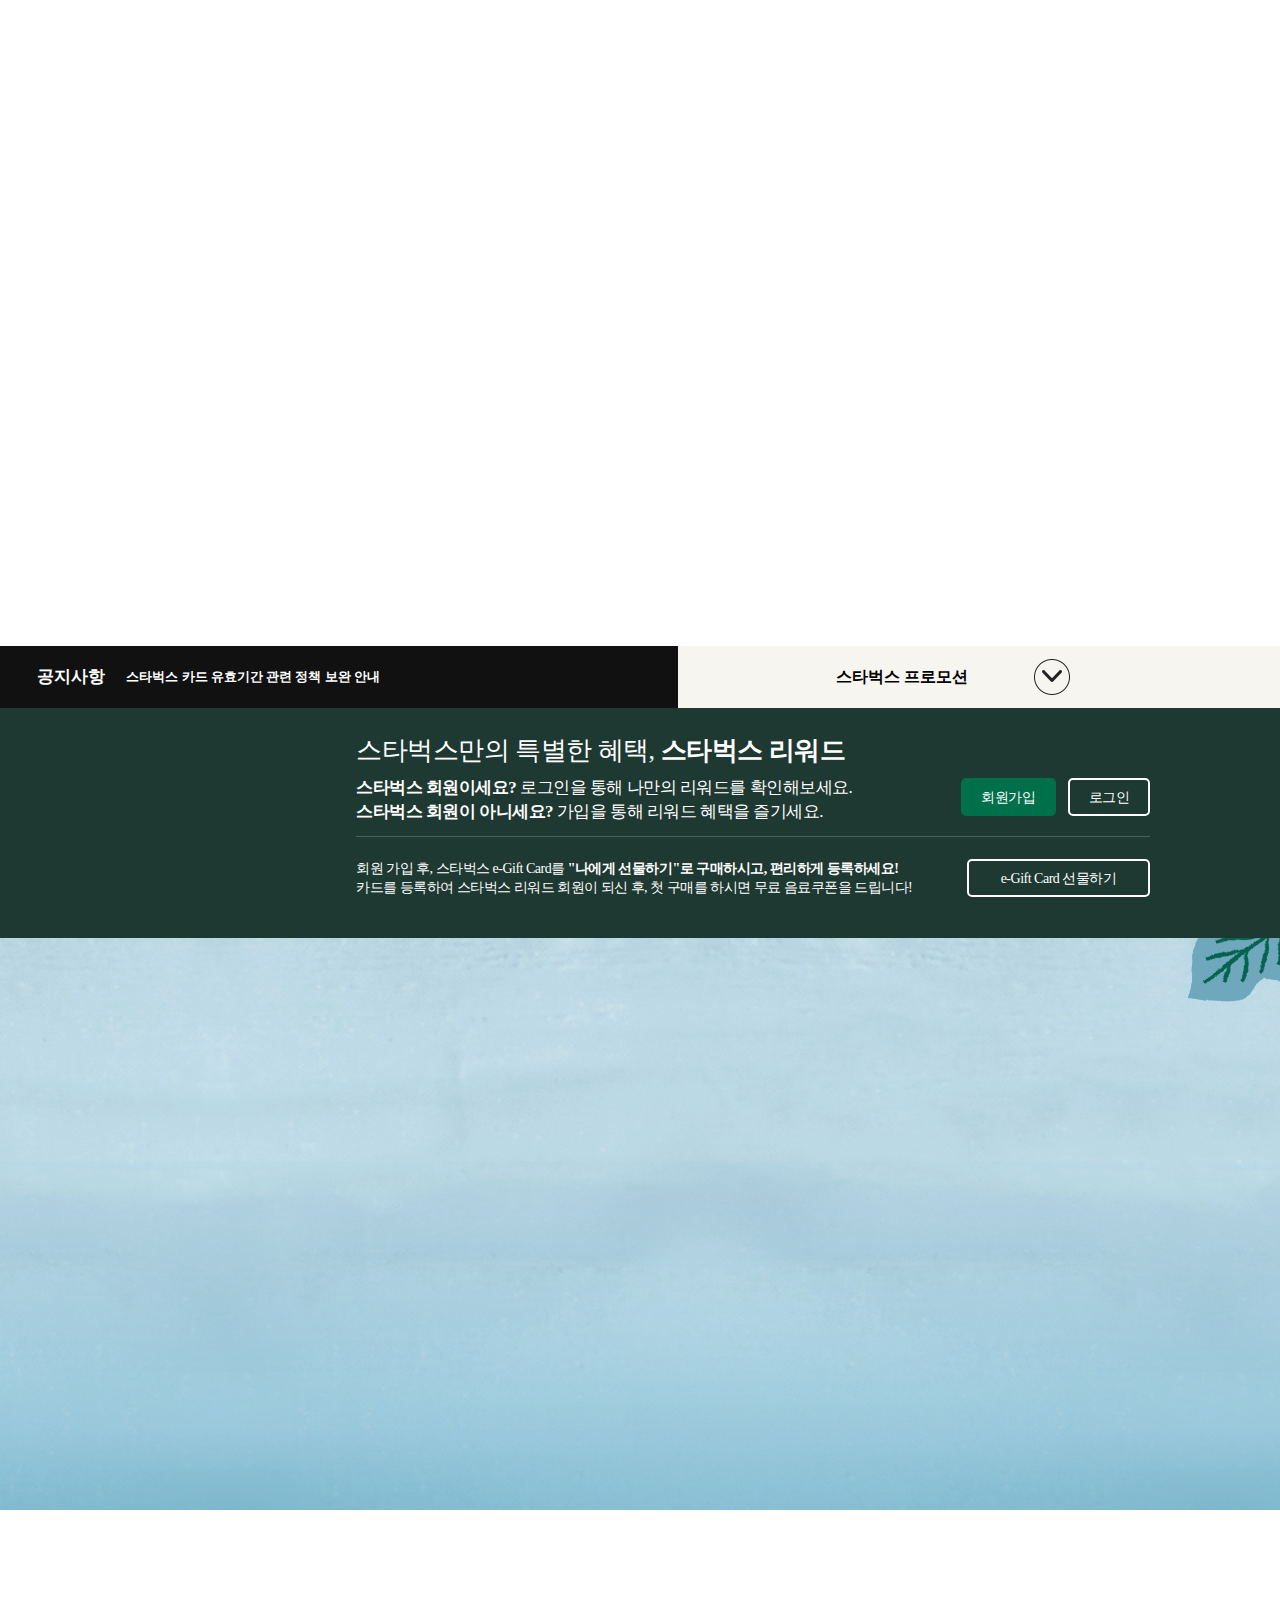
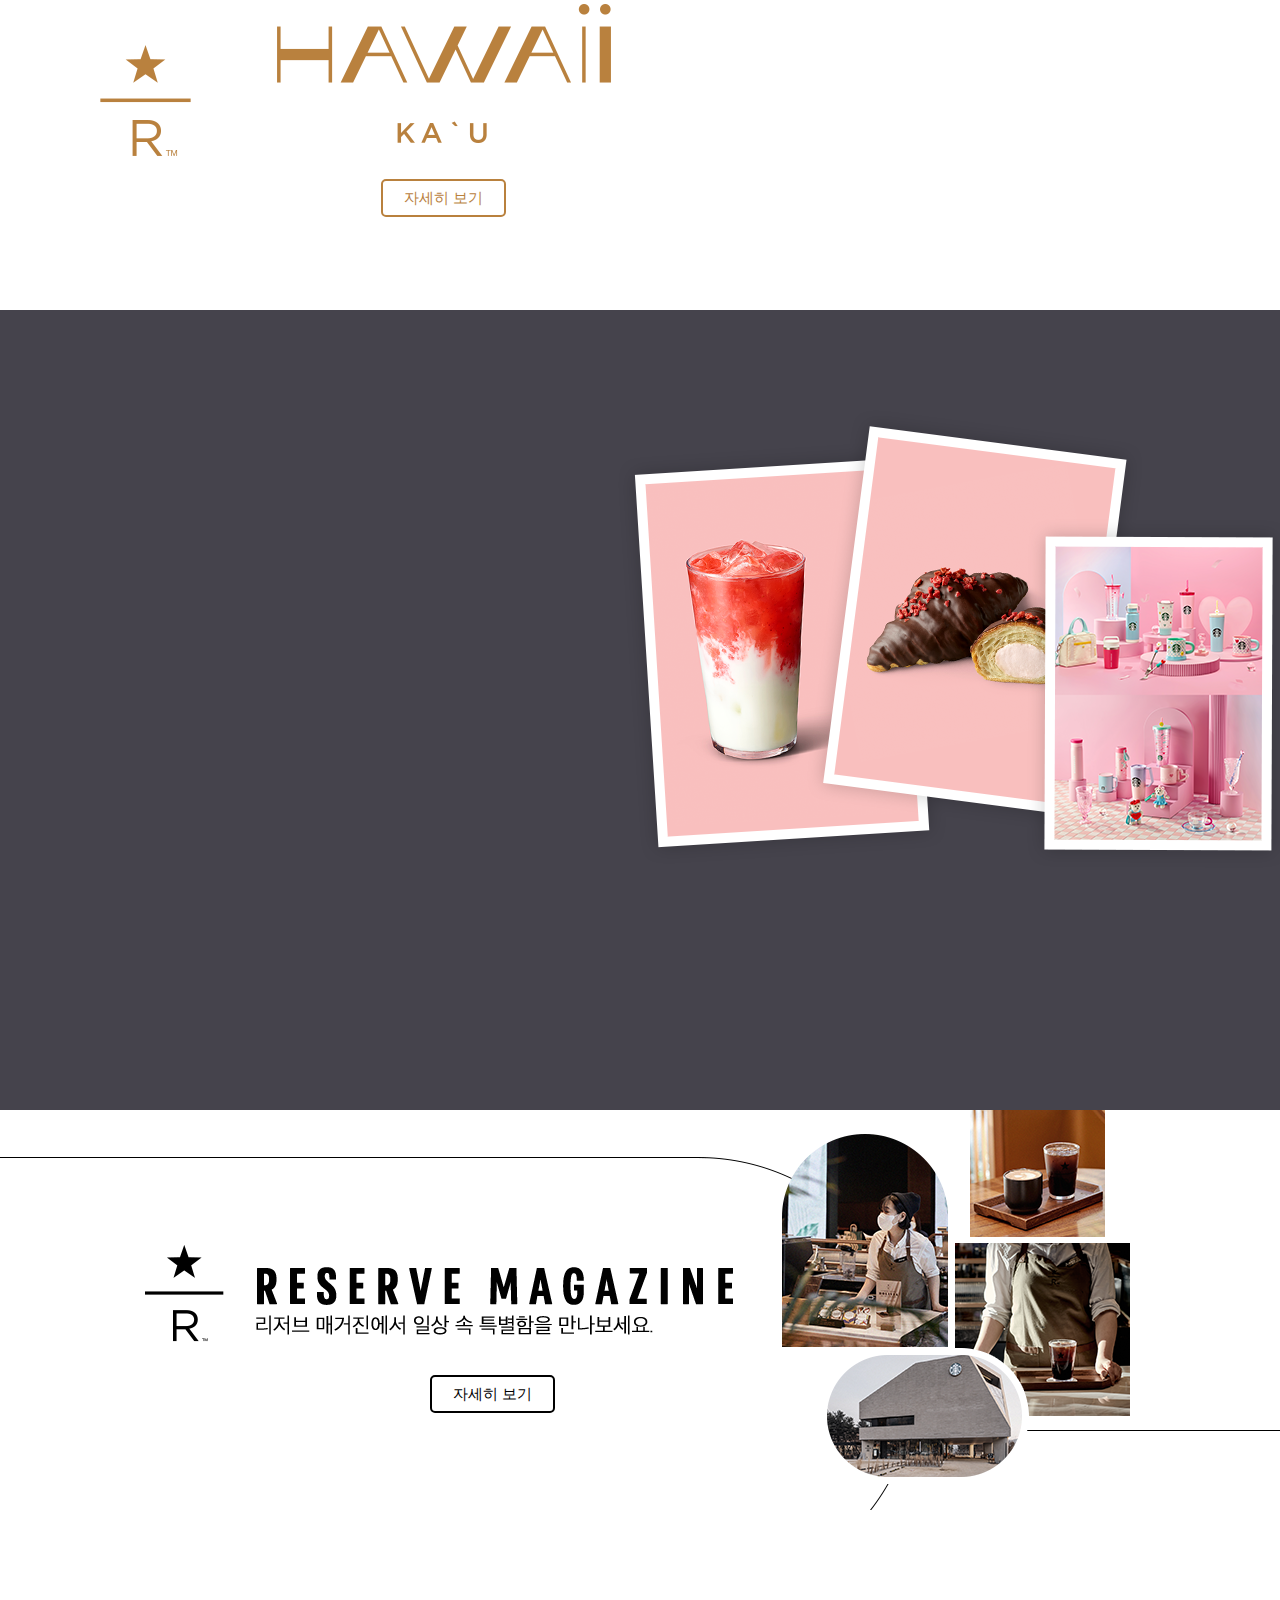
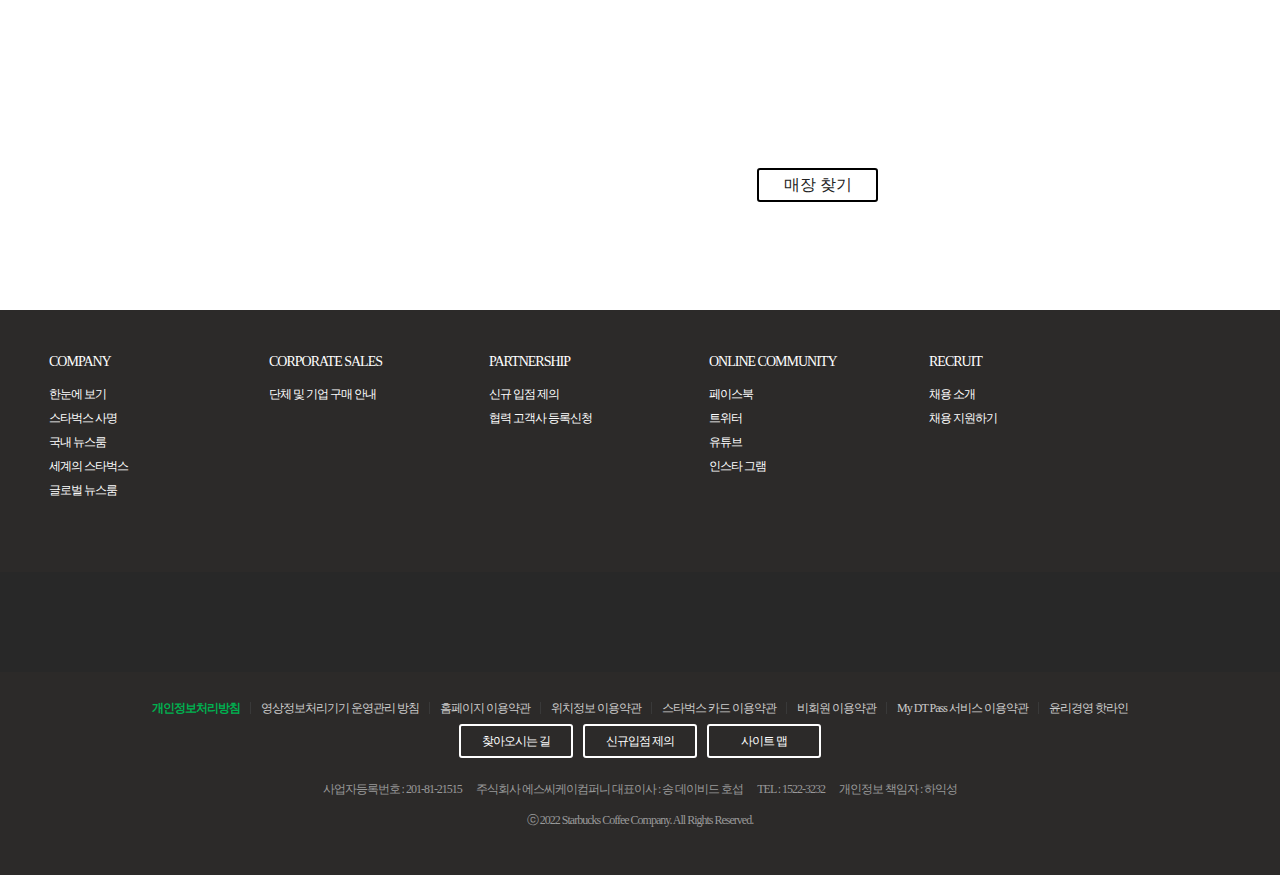
==== commit 86b52304: "ajax작업" ====
--- a/index.html
+++ b/index.html
@@ -6,8 +6,8 @@
     <meta name="viewport" content="width=device-width, initial-scale=1.0" />
     <title>스타벅스 클론코딩</title>
     <link rel="stylesheet" href="css/pc.css" />
-    <link rel="stylesheet" href="css/tablet.css">
-    <link rel="stylesheet" href="css/mobile.css">
+    <link rel="stylesheet" href="css/tablet.css" />
+    <link rel="stylesheet" href="css/mobile.css" />
     <script src="https://code.jquery.com/jquery-3.6.0.min.js"></script>
     <script src="js/gnb.js"></script>
     <script src="js/m_gnb.js"></script>
@@ -21,730 +21,61 @@
     <script defer src="js/store_img.js"></script>
     <script src="js/footer_slider.js"></script>
     <script src="js/footer_menu.js"></script>
+    <script src="js/location.js"></script>
   </head>
   <body>
     <div class="wrap">
-      <header>
-        <div class="gnb_wrap">
-          <div class="gnb_wrap_inner">
-            <div class="logo">
-              <a href=""></a>
-            </div>
-            <nav class="tablet_gnb">
-              <ul>
-                <li><a href="" class="tablet_gnb01"></a></li>
-                <li><a href="" class="tablet_gnb02"></a></li>
-                <li><a href="" class="tablet_gnb03"></a></li>
-              </ul>
-            </nav>
-            <div class="gnb_top">
-              <ul>
-                <li><a href="">Sign In</a></li>
-                <li><a href="">My Starbucks</a></li>
-                <li><a href="">Customer Service & Ideas</a></li>
-                <li><a href="">Find a Store</a></li>
-              </ul>
-              <div class="search">
-                <a href=""></a>
-                <input type="text" placeholder="통합검색" />
-              </div>
-            </div>
-          </div>
-          <nav class="gnb">
-            <div class="gnb_inner">
-              <ul>
-                <li class="gnb_bt">
-                  <a href="">COFFEE</a>
-                  <div class="gnb_sub_wrap">
-                    <div class="gnb_sub">
-                      <div class="gnb_sub_inner">
-                        <ul>
-                          <li><a href="" class="sub_title">커피</a></li>
-                          <li><a href="">스타벅스 원두</a></li>
-                          <li><a href="">스타벅스 비아</a></li>
-                          <li><a href="">스타벅스앳홈 by 캡슐</a></li>
-                        </ul>
-                        <ul>
-                          <li>
-                            <a href="" class="sub_title">나와 어울리는 커피</a>
-                          </li>
-                        </ul>
-                        <ul>
-                          <li>
-                            <a href="" class="sub_title">스타벅스 리저브™</a>
-                          </li>
-                          <li><a href="">RESERVE MAGAZINE</a></li>
-                        </ul>
-                        <ul>
-                          <li>
-                            <a href="" class="sub_title">에스프레소 음료</a>
-                          </li>
-                          <li><a href="">도피오</a></li>
-                          <li><a href="">에스프레소 마키아또</a></li>
-                          <li><a href="">아메리카노</a></li>
-                          <li><a href="">마키아또</a></li>
-                          <li><a href="">카푸치노</a></li>
-                          <li><a href="">라떼</a></li>
-                          <li><a href="">모카</a></li>
-                        </ul>
-                        <ul>
-                          <li>
-                            <a href="" class="sub_title"
-                              >최상의 커피를 즐기는 법</a
-                            >
-                          </li>
-                          <li><a href="">커피 프레스</a></li>
-                          <li><a href="">푸어 오버</a></li>
-                          <li><a href="">아이스 푸어 오버</a></li>
-                          <li><a href="">커피 메이커</a></li>
-                          <li>
-                            <a href="">리저브를 매장에서 다양하게 즐기는 법</a>
-                          </li>
-                        </ul>
-                        <ul style="padding-top: 30px">
-                          <li><a href="" class="sub_title">커피 이야기</a></li>
-                          <li><a href="">농장에서 우리의 손으로</a></li>
-                          <li><a href="">최상의 아라비카 원두</a></li>
-                          <li><a href="">스타벅스 로스트 스펙트럼</a></li>
-                          <li><a href="">스타벅스 디카페인</a></li>
-                          <li><a href="">클로버® 커피 추출 시스템</a></li>
-                        </ul>
-                      </div>
-                    </div>
-                    <div class="gnb_sub_under">
-                      <div class="gnb_sub_under_inner">
-                        <div class="gnb_sub_under_inner_txt">
-                          <a href="">나와 어울리는 커피 찾기</a>
-                          <p>
-                            스타벅스가 여러분에게 어울리는 커피를 찾아드립니다.
-                          </p>
-                          <a href="">최상의 커피를 즐기는 법</a>
-                          <p>
-                            여러가지 방법을 통해 다양한 풍미의 커피를
-                            즐겨보세요.
-                          </p>
-                        </div>
-                      </div>
-                    </div>
-                  </div>
-                </li>
-                <li class="gnb_bt">
-                  <a href="">MENU</a>
-                  <div class="gnb_sub_wrap">
-                    <div class="gnb_sub">
-                      <div class="gnb_sub_inner">
-                        <ul>
-                          <li><a href="" class="sub_title">음료</a></li>
-                          <li><a href="">콜드 브루</a></li>
-                          <li><a href="">브루드 커피</a></li>
-                          <li><a href="">에스프레소</a></li>
-                          <li><a href="">프라푸치노</a></li>
-                          <li><a href="">블렌디드</a></li>
-                          <li><a href="">스타벅스 피지오</a></li>
-                          <li><a href="">티(티바나)</a></li>
-                          <li><a href="">기타 제조 음료</a></li>
-                          <li><a href="">스타벅스 음료(병음료)</a></li>
-                        </ul>
-                        <ul>
-                          <li><a href="" class="sub_title">푸드</a></li>
-                          <li><a href="">브레드</a></li>
-                          <li><a href="">케이크</a></li>
-                          <li><a href="">샌드위치 & 샐러리</a></li>
-                          <li><a href="">따뜻한 푸드</a></li>
-                          <li><a href="">과일 & 요거드</a></li>
-                          <li><a href="">스낵 & 미니 디저트</a></li>
-                          <li><a href="">아이스크림</a></li>
-                        </ul>
-                        <ul>
-                          <li><a href="" class="sub_title">상품</a></li>
-                          <li><a href="">머그</a></li>
-                          <li><a href="">글라스</a></li>
-                          <li><a href="">플라스틱 텀블러</a></li>
-                          <li><a href="">스테인리스 텀블러</a></li>
-                          <li><a href="">보온병</a></li>
-                          <li><a href="">액세서리</a></li>
-                          <li><a href="">커피용품</a></li>
-                          <li><a href="">패키지 티(티바나)</a></li>
-                        </ul>
-                        <ul>
-                          <li><a href="" class="sub_title">카드</a></li>
-                          <li><a href="">실물카드</a></li>
-                          <li><a href="">e-Gift 카드</a></li>
-                        </ul>
-                        <ul>
-                          <li><a href="" class="sub_title">메뉴 이야기</a></li>
-                          <li><a href="">나이트로 콜드브루</a></li>
-                          <li><a href="">콜드브루</a></li>
-                          <li><a href="">스타벅스 티바나</a></li>
-                        </ul>
-                      </div>
-                    </div>
-                    <div class="gnb_sub_under">
-                      <div class="gnb_sub_under_inner">
-                        <div class="gnb_sub_under_inner_txt">
-                          <a href="">나이트로 콜드 브루 <img src="css/img/icon_gnb_new.png" alt=""></a>
-                          <p>
-                            나이트로 커피 정통의 물결치듯 흘러내리는 캐스케이딩과 부드러운 크림을 경험하세요. 
-                          </p>
-                        </div>
-                      </div>
-                    </div>
-                  </div>
-                </li>
-                <li class="gnb_bt">
-                  <a href="">STORE</a>
-                  <div class="gnb_sub_wrap">
-                    <div class="gnb_sub">
-                      <div class="gnb_sub_inner">
-                        <ul>
-                          <li><a href="" class="sub_title">매장 찾기</a></li>
-                          <li><a href="">퀵 검색</a></li>
-                          <li><a href="">지역 검색</a></li>
-                        </ul>
-                        <ul>
-                          <li>
-                            <a href="" class="sub_title">드라이브 스루 매장</a>
-                          </li>
-                        </ul>
-                        <ul>
-                          <li>
-                            <a href="" class="sub_title"
-                              >스타벅스 리저브™ 매장</a
-                            >
-                          </li>
-                        </ul>
-                        <ul>
-                          <li>
-                            <a href="" class="sub_title"
-                              >커뮤니티 스토어 매장</a
-                            >
-                          </li>
-                        </ul>
-                        <ul>
-                          <li><a href="" class="sub_title">매장 이야기</a></li>
-                          <li><a href="">티바나 바 매장</a></li>
-                        </ul>
-                      </div>
-                    </div>
-                    <div class="gnb_sub_under">
-                      <div class="gnb_sub_under_inner">
-                        <div class="gnb_sub_under_inner_txt">
-                          <a href="">매장찾기</a>
-                          <p>보다 빠르게 매장을 찾아보세요.</p>
-                        </div>
-                      </div>
-                    </div>
-                  </div>
-                </li>
-                <li class="gnb_bt">
-                  <a a href="">RESPONSIBILITY</a>
-                  <div class="gnb_sub_wrap">
-                    <div class="gnb_sub">
-                      <div class="gnb_sub_inner">
-                        <ul>
-                          <li>
-                            <a href="" class="sub_title"
-                              >사회공헌 캠페인 소개</a
-                            >
-                          </li>
-                        </ul>
-                        <ul>
-                          <li>
-                            <a href="" class="sub_title">지역 사회 참여 활동</a>
-                          </li>
-                          <li><a href="">희망배달 캠페인</a></li>
-                          <li><a href="">재능기부 카페 소식</a></li>
-                          <li><a href="">커뮤니티 스토어</a></li>
-                          <li><a href="">청년 지원 프로그램</a></li>
-                          <li><a href="">우리 농산물 사랑 캠페인</a></li>
-                          <li><a href="">우리 문화 지키기</a></li>
-                        </ul>
-                        <ul>
-                          <li>
-                            <a href="" class="sub_title">환경보호 활동</a>
-                          </li>
-                          <li><a href="">친환경 활동</a></li>
-                          <li><a href="">일회용 컵 없는 매장</a></li>
-                          <li><a href="">커피 원두 재활용</a></li>
-                        </ul>
-                        <ul>
-                          <li><a href="" class="sub_title">윤리 구매</a></li>
-                          <li><a href="">윤리적 원두 구매</a></li>
-                          <li><a href="">공정무역 인증</a></li>
-                          <li><a href="">커피 농가 지원 활동</a></li>
-                        </ul>
-                        <ul>
-                          <li>
-                            <a href="" class="sub_title">글로벌 사회 공헌</a>
-                            <li><a href="">윤리경영 보고서</a></li>
-                            <li><a href="">스타벅스 재단</a></li>
-                            <li><a href="">지구촌 봉사의 달</a></li>
-                          </li>
-                        </ul>
-                      </div>
-                    </div>
-                    <div class="gnb_sub_under">
-                      <div class="gnb_sub_under_inner">
-                        <div class="gnb_sub_under_inner_txt">
-                        </div>
-                      </div>
-                    </div>
-                  </div>
-                </li>
-                <li class="gnb_bt">
-                  <a href="">STARBUCKS REWARDS</a>
-                  <div class="gnb_sub_wrap">
-                    <div class="gnb_sub">
-                      <div class="gnb_sub_inner">
-                        <ul>
-                          <li>
-                            <a href="" class="sub_title">스타벅스 리워드</a>
-                          </li>
-                          <li><a href="">스타벅스 리워드 소개</a></li>
-                          <li><a href="">등급 및 혜택</a></li>
-                          <li><a href="">스타벅스 별</a></li>
-                          <li><a href="">자주 하는 질문</a></li>
-                        </ul>
-                        <ul>
-                          <li>
-                            <a href="" class="sub_title">스타벅스 카드</a>
-                          </li>
-                          <li><a href="">스타벅스 카드 소개</a></li>
-                          <li><a href="">스타벅스 카드 갤러리</a></li>
-                          <li><a href="">등록 및 조회</a></li>
-                          <li><a href="">충전 및 이용안내</a></li>
-                          <li><a href="">분실신고/환불신청</a></li>
-                          <li><a href="">자주 하는 질문</a></li>
-                        </ul>
-                        <ul>
-                          <li>
-                            <a href="" class="sub_title"
-                              >스타벅스 e-Gift Card</a
-                            >
-                          </li>
-                          <li><a href="">스타벅스 e-Gift Card 소개</a></li>
-                          <li><a href="">이용안내</a></li>
-                          <li><a href="">선물하기</a></li>
-                          <li><a href="">자주 하는 질문</a></li>
-                        </ul>
-                      </div>
-                    </div>
-                    <div class="gnb_sub_under">
-                      <div class="gnb_sub_under_inner">
-                        <div class="gnb_sub_under_inner_txt">
-                          <a href="">스타벅스 카드 등록하기</a>
-                          <p>
-                            카드 등록 후 리워드 서비스를 누리고 사용내역도
-                            조회해보세요.
-                          </p>
-                        </div>
-                      </div>
-                    </div>
-                  </div>
-                </li>
-                <li class="gnb_bt">
-                  <a href="">WHAT'S NEW</a>
-                  <div class="gnb_sub_wrap">
-                    <div class="gnb_sub">
-                      <div class="gnb_sub_inner">
-                        <ul>
-                          <li><a href="" class="sub_title">이벤트</a></li>
-                          <li><a href="">전체</a></li>
-                          <li><a href="">스타벅스 카드</a></li>
-                          <li><a href="">스타벅스 리워드</a></li>
-                          <li><a href="">온라인</a></li>
-                        </ul>
-                        <ul>
-                          <li><a href="" class="sub_title">뉴스</a></li>
-                          <li><a href="">전체</a></li>
-                          <li><a href="">상품 출시</a></li>
-                          <li><a href="">스타벅스와 문화</a></li>
-                          <li><a href="">스타벅스 사회공헌</a></li>
-                          <li><a href="">스타벅스 카드출시</a></li>
-                        </ul>
-                        <ul>
-                          <li>
-                            <a href="" class="sub_title">매장별 이벤트</a>
-                          </li>
-                          <li><a href="">일반 매장</a></li>
-                          <li><a href="">신규 매장</a></li>
-                        </ul>
-                        <ul>
-                          <li><a href="" class="sub_title">공지사항</a></li>
-                        </ul>
-                        <ul>
-                          <li><a href="" class="sub_title">월페이퍼</a></li>
-                        </ul>
-                      </div>
-                    </div>
-                    <div class="gnb_sub_under">
-                      <div class="gnb_sub_under_inner">
-                        <div class="gnb_sub_under_inner_txt">
-                          <a href="">매장별 이벤트</a>
-                          <p>
-                            스타벅스의 매장 이벤트 정보를 확인 하실 수 있습니다.
-                          </p>
-                          <a href="">월페이퍼</a>
-                          <p>
-                            매월 업데이트되는 월페이퍼(PC/Mobile)로 스타벅스를
-                            더욱 가깝게 즐겨보세요!
-                          </p>
-                        </div>
-                      </div>
-                    </div>
-                  </div>
-                </li>
-              </ul>
-            </div>
-          </nav>
-        </div>
-      </header>
-      <div class="header_height"></div>
-      <div class="m_gnb_bg"></div>
-      <div class="m_gnb_wrap">
-        <div class="m_gnb_inner">
-          <div class="m_gnb_close">
-            <span></span>
-          </div>
-          <div class="m_gnb_search">
-            <div class="m_gnb_search_inner">
-              <input type="text">
-              <a href="">Search</a>
-            </div>
-          </div>
-          <ul class="m_gnb_menu">
-            
-              <li class="m_gnb_title1 m_gnb_title">
-                <a href="">My Starbucks</a>
-                <span class="arrow_up"></span>
-                <ul class="m_gnb_sub">
-                  <li><a href="">한눈에 보기</a></li>
-                  <li class="m_gnb_sub_li">
-                    <a href="">My 리워드</a>
-                    <span class="arrow_sub"></span>
-                  </li>
-                  <ul class="m_gnb_sub2">
-                    <li><a href="">리워드 및 혜택</a></li>
-                    <li><a href="">별 히스토리</a></li>
-                  </ul>
-                  <li class="m_gnb_sub_li">
-                    <a href="">My 스타벅스 카드</a>
-                    <span class="arrow_sub"></span>
-                  </li>
-                  <ul class="m_gnb_sub2">
-                    <li><a href="">보유카드</a></li>
-                    <li><a href="">카드등록</a></li>
-                    <li><a href="">카드충전</a></li>
-                    <li><a href="">분실신고/잔액이전</a></li>
-                  </ul>
-                  <li class="m_gnb_sub_li">
-                    <a href="">My 스타벅스 e-Gift Card</a>
-                    <span class="arrow_sub"></span>
-                  </li>
-                  <ul class="m_gnb_sub2">
-                    <li><a href="">선물하기</a></li>
-                    <li><a href="">선물내역</a></li>
-                    <li><a href="">장바구니 내역</a></li>
-                  </ul>
-                  <li class="m_gnb_sub_li">
-                    <a href="">My 쿠폰</a>
-                    <span class="arrow_sub"></span>
-                  </li>
-                  <ul class="m_gnb_sub2">
-                    <li><a href="">등록하기</a></li>
-                    <li><a href="">선물하기</a></li>
-                    <li><a href="">사용하기</a></li>
-                  </ul>
-                  <li><a href="">My 캘린더</a></li>
-                  <li><a href="">My 메뉴</a></li>
-                  <li><a href="">My 고객의 소리</a></li>
-                  <li><a href="">My 전자영수증</a></li>
-                  <li><a href="">개인컵 리워드 설정</a></li>
-                  <li><a href="">My DT Pass</a></li>
-                  <li><a href="">개인정보관리</a></li>
-                </ul>
-              </li>
-            
-              <li class="m_gnb_title">
-                <a href="">COFFEE</a>
-                <span class="arrow_up"></span>
-                <ul class="m_gnb_sub">
-                  <li><a href="">한눈에 보기</a></li>
-                  <li>
-                    <a href="" class="m_gnb_sub_li">커피</a>
-                    <span class="arrow_sub"></span>
-                  </li>
-                  <ul class="m_gnb_sub2">
-                    <li><a href="">스타벅스 원두</a></li>
-                    <li><a href="">스타벅스 비아</a></li>
-                    <li><a href="">스타벅스 앳홈 by 캡슐</a></li>
-                  </ul>
-                  <li><a href="">나와 어울리는 커피</a></li>
-                  <li>
-                    <a href="" class="m_gnb_sub_li">스타벅스 리저브™</a>
-                    <span class="arrow_sub"></span>
-                  </li>
-                  <ul class="m_gnb_sub2">
-                    <li><a href="">ABOUT</a></li>
-                    <li><a href="">RESERV MAGAZINE</a></li>
-                  </ul>
-                  <li>
-                    <a href="" class="m_gnb_sub_li">에스프레소 음료</a>
-                    <span class="arrow_sub"></span>
-                  </li>
-                  <ul class="m_gnb_sub2">
-                    <li><a href="">도피오</a></li>
-                    <li><a href="">에스프레소 마키아또</a></li>
-                    <li><a href="">아메리카노</a></li>
-                    <li><a href="">마키아또</a></li>
-                    <li><a href="">카푸치노</a></li>
-                    <li><a href="">라떼</a></li>
-                    <li><a href="">모카</a></li>
-                  </ul>
-                  <li>
-                    <a href="" class="m_gnb_sub_li">최상의 커피를 즐기는 법</a>
-                    <span class="arrow_sub"></span>
-                  </li>
-                  <ul class="m_gnb_sub2">
-                    <li><a href="">커피 프레스</a></li>
-                    <li><a href="">푸어 오버</a></li>
-                    <li><a href="">아이스 푸어 오버</a></li>
-                    <li><a href="">커피 메이커</a></li>
-                    <li><a href="">리저브를 매장에서 다양하게 즐기는 법</a></li>
-                  </ul>
-                  <li>
-                    <a href="" class="m_gnb_sub_li">커피 이야기</a>
-                    <span class="arrow_sub"></span>
-                  </li>
-                  <ul class="m_gnb_sub2">
-                    <li><a href="">농장에서 우리의 손으로</a></li>
-                    <li><a href="">최상의 아라비카 원두</a></li>
-                    <li><a href="">스타벅스 로스트 스펙트럼</a></li>
-                    <li><a href="">스타벅스 디카페인</a></li>
-                    <li><a href="">클로버® 커피 추출 시스템</a></li>
-                  </ul>
-                </ul>
-              </li>
-              <li class="m_gnb_title">
-                <a href="">MENU</a>
-                <span class="arrow_up"></span>
-                <ul class="m_gnb_sub">
-                  <li><a href="">한눈에 보기</a></li>
-                  <li>
-                    <a href="" class="m_gnb_sub_li">음료</a>
-                    <span class="arrow_sub"></span>
-                  </li>
-                  <ul class="m_gnb_sub2">
-                    <li><a href="">전체보기</a></li>
-                    <li><a href="">콜드 브루</a></li>
-                    <li><a href="">브루드 커피</a></li>
-                    <li><a href="">에스프레스</a></li>
-                    <li><a href="">프라푸치노</a></li>
-                    <li><a href="">블렌디드</a></li>
-                    <li><a href="">스타벅스 피지오</a></li>
-                    <li><a href="">티(티바나)</a></li>
-                    <li><a href="">기타 제조 음료</a></li>
-                    <li><a href="">스타벅스 주스(병음료)</a></li>
-                  </ul>
-                  <li>
-                    <a href="" class="m_gnb_sub_li">푸드</a>
-                    <span class="arrow_sub"></span>
-                  </li>
-                  <ul class="m_gnb_sub2">
-                    <li><a href="">전체보기</a></li>
-                    <li><a href="">브레드</a></li>
-                    <li><a href="">케이크</a></li>
-                    <li><a href="">샌드위치 & 샐러드</a></li>
-                    <li><a href="">따뜻한 푸드</a></li>
-                    <li><a href="">과일 & 요거트</a></li>
-                    <li><a href="">스낵 & 미니 디저트</a></li>
-                    <li><a href="">아이스크림</a></li>
-                  </ul>
-                  <li>
-                    <a href="" class="m_gnb_sub_li">상품</a>
-                    <span class="arrow_sub"></span>
-                  </li>
-                  <ul class="m_gnb_sub2">
-                    <li><a href="">전체보기</a></li>
-                    <li><a href="">머그</a></li>
-                    <li><a href="">글라스</a></li>
-                    <li><a href="">플라스틱 텀블러</a></li>
-                    <li><a href="">스테인리스 텀블러</a></li>
-                    <li><a href="">보온병</a></li>
-                    <li><a href="">액세서리</a></li>
-                    <li><a href="">커피 용품</a></li>
-                    <li><a href="">패키지 티(티바나)</a></li>
-                  </ul>
-                  <li>
-                    <a href="" class="m_gnb_sub_li">카드</a>
-                    <span class="arrow_sub"></span>
-                  </li>
-                  <ul class="m_gnb_sub2">
-                    <li><a href="">전체보기</a></li>
-                    <li><a href="">실물카드</a></li>
-                    <li><a href="">e-Gift 카드</a></li>
-                  </ul>
-                  <li>
-                    <a href="" class="m_gnb_sub_li">메뉴 이야기</a>
-                    <span class="arrow_sub"></span>
-                  </li>
-                  <ul class="m_gnb_sub2">
-                    <li><a href="">나이트 콜드브루</a></li>
-                    <li><a href="">콜드 브루</a></li>
-                    <li><a href="">스타벅스 티바나</a></li>
-                  </ul>
-                </ul>
-              </li>
-            
-              <li class="m_gnb_title">
-                <a href="">STORE</a>
-                <span class="arrow_up"></span>
-                <ul class="m_gnb_sub">
-                  <li><a href="">한눈에 보기</a></li>
-                  <li>
-                    <a href="" class="m_gnb_sub_li">매장 찾기</a>
-                    <span class="arrow_sub"></span>
-                  </li>
-                  <ul class="m_gnb_sub2">
-                    <li><a href="">빠른 검색</a></li>
-                    <li><a href="">지역 검색</a></li>
-                  </ul>
-                  <li><a href="">드라이브 스루 매장</a></li>
-                  <li><a href="">스타벅스 리저브™ 매장</a></li>
-                  <li><a href="">커뮤니티 스토어 매장</a></li>
-                  <li>
-                    <a href="" class="m_gnb_sub_li">매장 이야기</a>
-                    <span class="arrow_sub"></span>
-                  </li>
-                  <ul class="m_gnb_sub2">
-                    <li><a href="">티바나 바 매장</a></li>
-                  </ul>
-                </ul>
-              </li>
-              <li class="m_gnb_title">
-                <a href="">RESPONSIBLITY</a>
-                <span class="arrow_up"></span>
-                <ul class="m_gnb_sub">
-                  <li><a href="">한눈에 보기</a></li>
-                  <li><a href="">사회공헌 캠페인 소개</a></li>
-                  <li>
-                    <a href="" class="m_gnb_sub_li">지역 사회 참여 활동</a>
-                    <span class="arrow_sub"></span>
-                  </li>
-                  <li>
-                    <a href="" class="m_gnb_sub_li">환경보호 활동</a>
-                    <span class="arrow_sub"></span>
-                  </li>
-                  <li>
-                    <a href="" class="m_gnb_sub_li">윤리 구매</a>
-                    <span class="arrow_sub"></span>
-                  </li>
-                  <li>
-                    <a href="" class="m_gnb_sub_li">글로벌 사회 공헌</a>
-                    <span class="arrow_sub"></span>
-                  </li>
-                </ul>
-              </li>
-              <li class="m_gnb_title">
-                <a href="">Starbuks Rewards</a>
-                <span class="arrow_up"></span>
-                <ul class="m_gnb_sub">
-                  <li><a href="">한눈에 보기</a></li>
-                  <li>
-                    <a href="" class="m_gnb_sub_li">스타벅스 리워드</a>
-                    <span class="arrow_sub"></span>
-                  </li>
-                  <ul class="m_gnb_sub2">
-                    <li><a href="">스타벅스 리워드 소개</a></li>
-                    <li><a href="">등급 및 혜택</a></li>
-                    <li><a href="">스타벅스 별</a></li>
-                    <li><a href="">자주 하는 질문</a></li>
-                  </ul>
-                  <li>
-                    <a href="" class="m_gnb_sub_li">스타벅스 카드</a>
-                    <span class="arrow_sub"></span>
-                  </li>
-                  <ul class="m_gnb_sub2">
-                    <li><a href="">스타벅스 카드 소개</a></li>
-                    <li><a href="">스타벅스 카드 갤러리</a></li>
-                    <li><a href="">등록 및 조회</a></li>
-                    <li><a href="">충전 및 이용 안내</a></li>
-                    <li><a href="">분실신고/환불신청</a></li>
-                    <li><a href="">자주 하는 질문</a></li>
-                  </ul>
-                  <li>
-                    <a href="" class="m_gnb_sub_li">스타벅스 e-Gift Card</a>
-                    <span class="arrow_sub"></span>
-                  </li>
-                  <ul class="m_gnb_sub2">
-                    <li><a href="">스타벅스 e-Gift Card 소개</a></li>
-                    <li><a href="">이용안내</a></li>
-                    <li><a href="">선물하기</a></li>
-                    <li><a href="">자주 하는 질문</a></li>
-                  </ul>
-                </ul>
-              </li>
-              <li class="m_gnb_title">
-                <a href="">WHAWT'S NEW</a>
-                <span class="arrow_up"></span>
-                <ul class="m_gnb_sub">
-                  <li><a href="">한눈에 보기</a></li>
-                  <li>
-                    <a href="" class="m_gnb_sub_li">이벤트</a>
-                    <span class="arrow_sub"></span>
-                  </li>
-                  <ul class="m_gnb_sub2">
-                    <li><a href="">전체</a></li>
-                    <li><a href="">스타벅스 카드</a></li>
-                    <li><a href="">스타벅스 리워드</a></li>
-                    <li><a href="">온라인</a></li>
-                  </ul>
-                  <li>
-                    <a href="" class="m_gnb_sub_li">뉴스</a>
-                    <span class="arrow_sub"></span>
-                  </li>
-                  <ul class="m_gnb_sub2">
-                    <li><a href="">전체</a></li>
-                    <li><a href="">상품 출시</a></li>
-                    <li><a href="">스타벅스와 문화</a></li>
-                    <li><a href="">스타벅스 사회공헌</a></li>
-                    <li><a href="">스타벅스 카드출시</a></li>
-                  </ul>
-                  <li>
-                    <a href="" class="m_gnb_sub_li">매장별 이벤트</a>
-                    <span class="arrow_sub"></span>
-                  </li>
-                  <ul class="m_gnb_sub2">
-                    <li><a href="">일반 매장</a></li>
-                    <li><a href="">신규 매장</a></li>
-                  </ul>
-                  <li><a href="">공지사항</a></li>
-                  <li><a href="">월페이퍼</a></li>
-                </ul>
-              </li>
-          </ul>
-        </div>
-      </div>
-      <div class="section_top"></div>
       <section>
         <article class="main">
           <div class="main_inner">
             <div class="main_slogan">
-              <img src="css/img/2022_NewYear_main_slogan.png" alt="" class="pc_img">
-              <img src="css/img/2022_m_NewYear_main_slogan.png" alt="" class="m_img">
+              <img
+                src="css/img/2022_NewYear_main_slogan.png"
+                alt=""
+                class="pc_img"
+              />
+              <img
+                src="css/img/2022_m_NewYear_main_slogan.png"
+                alt=""
+                class="m_img"
+              />
             </div>
             <div class="main_img">
               <div class="main_img01">
-                <img src="css/img/2022_NewYear_main_new_year_citrus_tea.png" alt="" class="pc_img">
-                <img src="css/img/2022_m_NewYear_main_new_year_citrus_tea.png" alt="" class="m_img">
+                <img
+                  src="css/img/2022_NewYear_main_new_year_citrus_tea.png"
+                  alt=""
+                  class="pc_img"
+                />
+                <img
+                  src="css/img/2022_m_NewYear_main_new_year_citrus_tea.png"
+                  alt=""
+                  class="m_img"
+                />
               </div>
               <div class="main_img02">
-                <img src="css/img/2022_NewYear_main_lavender_beige_oat_latte.png" alt="" class="pc_img">
-                <img src="css/img/2022_m_NewYear_main_lavender_beige_oat_latte.png" alt="" class="m_img">
+                <img
+                  src="css/img/2022_NewYear_main_lavender_beige_oat_latte.png"
+                  alt=""
+                  class="pc_img"
+                />
+                <img
+                  src="css/img/2022_m_NewYear_main_lavender_beige_oat_latte.png"
+                  alt=""
+                  class="m_img"
+                />
               </div>
               <div class="main_img03">
-                <img src="css/img/2022_NewYear_main_dolce_black_milk_tea.png" alt="" class="pc_img">
-                <img src="css/img/2022_m_NewYear_main_dolce_black_milk_tea.png" alt="" class="m_img">
+                <img
+                  src="css/img/2022_NewYear_main_dolce_black_milk_tea.png"
+                  alt=""
+                  class="pc_img"
+                />
+                <img
+                  src="css/img/2022_m_NewYear_main_dolce_black_milk_tea.png"
+                  alt=""
+                  class="m_img"
+                />
               </div>
             </div>
             <div class="slogan_bt">
@@ -759,16 +90,22 @@
             <div class="left_inner">
               <div class="notice_slide">
                 <p>공지사항</p>
-                <img src="css/img/icon_board_speaker.png" alt="">
+                <img src="css/img/icon_board_speaker.png" alt="" />
                 <ul>
-                  <li><a href="">스타벅스 카드 유효기간 관련 정책 보완 안내</a></li>
+                  <li>
+                    <a href="">스타벅스 카드 유효기간 관련 정책 보완 안내</a>
+                  </li>
                   <li><a href="">시스템 개선 및 점검 안내</a></li>
                   <li><a href="">스타벅스 코리아 이용약관 개정 안내</a></li>
-                  <li><a href="">e-Gift item 및 모바일상품권 결제 불가 매장 추가 안내</a></li>
+                  <li>
+                    <a href=""
+                      >e-Gift item 및 모바일상품권 결제 불가 매장 추가 안내</a
+                    >
+                  </li>
                 </ul>
               </div>
               <div class="notice_plus"></div>
-            </div>  
+            </div>
           </div>
         </div>
         <div class="notice_right">
@@ -776,7 +113,7 @@
             <div class="right_inner">
               <p>스타벅스 프로모션</p>
               <div class="prom">
-                <img src="css/img/btn_prom_down.png" alt="">
+                <img src="css/img/btn_prom_down.png" alt="" />
               </div>
             </div>
           </div>
@@ -787,23 +124,23 @@
           <div id="prom_slider_view" class="prom_slider_view">
             <ul>
               <li>
-                <img src="css/img/3vxvi1_20211227142713104.jpg" alt="">
+                <img src="css/img/3vxvi1_20211227142713104.jpg" alt="" />
                 <a href="">자세히 보기</a>
               </li>
               <li>
-                <img src="css/img/wW63vb_20211231154557623.jpg" alt="">
+                <img src="css/img/wW63vb_20211231154557623.jpg" alt="" />
                 <a href="">자세히 보기</a>
               </li>
               <li>
-                <img src="css/img/CtrAo2_20211231091050194.jpg" alt="">
+                <img src="css/img/CtrAo2_20211231091050194.jpg" alt="" />
                 <a href="">자세히 보기</a>
               </li>
               <li>
-                <img src="css/img/3vxvi1_20211227142713104.jpg" alt="">
+                <img src="css/img/3vxvi1_20211227142713104.jpg" alt="" />
                 <a href="">자세히 보기</a>
               </li>
               <li>
-                <img src="css/img/wW63vb_20211231154557623.jpg" alt="">
+                <img src="css/img/wW63vb_20211231154557623.jpg" alt="" />
                 <a href="">자세히 보기</a>
               </li>
             </ul>
@@ -823,29 +160,29 @@
       <section class="reward_wrap">
         <article class="reward_inner">
           <div class="logo">
-            <img src="css/img/rewards-logo.png" alt="">
+            <img src="css/img/rewards-logo.png" alt="" />
           </div>
           <div class="con">
             <div class="top_con">
               <div class="top_txt">
                 <h2>
-									스타벅스만의 특별한 혜택,
-                  <br>
-                  <br class="mobile_br">
-                   <strong>스타벅스 리워드</strong>
+                  스타벅스만의 특별한 혜택,
+                  <br />
+                  <br class="mobile_br" />
+                  <strong>스타벅스 리워드</strong>
                 </h2>
                 <p>
                   <strong>스타벅스 회원이세요?</strong>
                   로그인을 통해
-                  <br>
-                  <br class="mobile_br">
-                   나만의 리워드를 확인해보세요.
-                   <br>
-                  <br class="pc_br">
-                  <br class="mobile_br">
+                  <br />
+                  <br class="mobile_br" />
+                  나만의 리워드를 확인해보세요.
+                  <br />
+                  <br class="pc_br" />
+                  <br class="mobile_br" />
                   <strong>스타벅스 회원이 아니세요?</strong>
-                  <br>
-                  <br class="mobile_br">
+                  <br />
+                  <br class="mobile_br" />
                   가입을 통해 리워드 혜택을 즐기세요.
                 </p>
               </div>
@@ -857,36 +194,54 @@
             <div class="under_con">
               <div class="under_txt">
                 <p>
-									회원 가입 후, 스타벅스 e-Gift Card를
-                  <br>
-                  <br class="mobile_br">
-                  <strong>"나에게 선물하기"로 구매하시고,
-                    <br class="mobile_br">
-                     편리하게 등록하세요!</strong>
-                     <br>
-                  <br class="pc_br">
-									카드를 등록하여 스타벅스 리워드 회원이 되신 후,
-                  <br>
-                  <br class="mobile_br">
-                   첫 구매를 하시면 무료 음료쿠폰을 드립니다!
+                  회원 가입 후, 스타벅스 e-Gift Card를
+                  <br />
+                  <br class="mobile_br" />
+                  <strong
+                    >"나에게 선물하기"로 구매하시고,
+                    <br class="mobile_br" />
+                    편리하게 등록하세요!</strong
+                  >
+                  <br />
+                  <br class="pc_br" />
+                  카드를 등록하여 스타벅스 리워드 회원이 되신 후,
+                  <br />
+                  <br class="mobile_br" />
+                  첫 구매를 하시면 무료 음료쿠폰을 드립니다!
                 </p>
               </div>
               <div class="gift_bt">
                 <a href="">e-Gift Card 선물하기</a>
               </div>
-            </div> 
+            </div>
           </div>
         </article>
       </section>
       <section class="bean_wrap">
         <article class="bean_inner">
           <div class="bean_img">
-            <img src="css/img/2022_NewYear_bean_bean.png" alt="" class="pc_bean">
-            <img src="css/img/2022_m_NewYear_bean_beans.png" alt="" class="m_bean">
+            <img
+              src="css/img/2022_NewYear_bean_bean.png"
+              alt=""
+              class="pc_bean"
+            />
+            <img
+              src="css/img/2022_m_NewYear_bean_beans.png"
+              alt=""
+              class="m_bean"
+            />
           </div>
           <div class="bean_txt">
-            <img src="css/img/2022_NewYear_bean_txt.png" alt="" class="pc_bean_txt">
-            <img src="css/img/2022_m_NewYear_bean_txt.png" alt="" class="m_bean_txt">
+            <img
+              src="css/img/2022_NewYear_bean_txt.png"
+              alt=""
+              class="pc_bean_txt"
+            />
+            <img
+              src="css/img/2022_m_NewYear_bean_txt.png"
+              alt=""
+              class="m_bean_txt"
+            />
             <div class="bean_bt">
               <a href="">자세히 보기</a>
             </div>
@@ -896,11 +251,19 @@
       <section class="hawaii_wrap">
         <article class="hawaii_inner">
           <div class="hawaii_title">
-            <img src="css/img/reserve_2022_hawaii_kau_title.png" alt="">
+            <img src="css/img/reserve_2022_hawaii_kau_title.png" alt="" />
           </div>
           <div class="hawaii_bg">
-            <img src="css/img/reserve_2022_hawaii_kau_visual_v4.jpg" alt="" class="pc_hawaii">
-            <img src="css/img/m_reserve_2022_hawaii_kau_visual.jpg" alt="" class="m_hawaii">
+            <img
+              src="css/img/reserve_2022_hawaii_kau_visual_v4.jpg"
+              alt=""
+              class="pc_hawaii"
+            />
+            <img
+              src="css/img/m_reserve_2022_hawaii_kau_visual.jpg"
+              alt=""
+              class="m_hawaii"
+            />
           </div>
           <div class="hawaii_bt">
             <a href="">자세히 보기</a>
@@ -920,11 +283,19 @@
       <section class="reserve_wrap">
         <article class="reserve_inner">
           <div class="reserve_title">
-            <img src="css/img/reserve_text_pc_220120.png" alt="">
+            <img src="css/img/reserve_text_pc_220120.png" alt="" />
           </div>
           <div class="reserve_img">
-            <img src="css/img/reserve_visual_pc_220119.png" alt="" class="pc_img">
-            <img src="css/img/reserve_visual_m_220119.jpg" alt="" class="m_img">
+            <img
+              src="css/img/reserve_visual_pc_220119.png"
+              alt=""
+              class="pc_img"
+            />
+            <img
+              src="css/img/reserve_visual_m_220119.jpg"
+              alt=""
+              class="m_img"
+            />
           </div>
           <div class="reserv_bt">
             <a href="">자세히 보기</a>
@@ -952,7 +323,8 @@
             <li><a href="">자주 하는 질문</a></li>
             <li><a href="">고객의 소리</a></li>
             <li class="mobile_sub">
-              <a href="">스타벅스 이용 팁
+              <a href=""
+                >스타벅스 이용 팁
                 <div class="moblie_arrow"></div>
               </a>
               <ul>
@@ -972,7 +344,8 @@
             <li><a href="">한눈에 보기</a></li>
             <li><a href="">스타벅스 사명</a></li>
             <li class="mobile_sub">
-              <a href="">스타벅스 소개
+              <a href=""
+                >스타벅스 소개
                 <div class="moblie_arrow"></div>
               </a>
               <ul>
@@ -1029,25 +402,25 @@
         <article class="footer_awards">
           <div class="footer_awards_inner">
             <ul>
-              <li><img src="/css/img/footer_award23.jpg" alt=""></li>
-              <li><img src="/css/img/footer_award24.jpg" alt=""></li>
-              <li><img src="/css/img/footer_award25.jpg" alt=""></li>
-              <li><img src="/css/img/footer_award26.jpg" alt=""></li>
-              <li><img src="/css/img/footer_award27.jpg" alt=""></li>
-              <li><img src="/css/img/footer_award28.jpg" alt=""></li>
+              <li><img src="css/img/footer_award23.jpg" alt="" /></li>
+              <li><img src="css/img/footer_award24.jpg" alt="" /></li>
+              <li><img src="css/img/footer_award25.jpg" alt="" /></li>
+              <li><img src="css/img/footer_award26.jpg" alt="" /></li>
+              <li><img src="css/img/footer_award27.jpg" alt="" /></li>
+              <li><img src="css/img/footer_award28.jpg" alt="" /></li>
             </ul>
             <div class="awards_slider_warp">
               <div class="awards_slider">
                 <ul>
-                  <li><img src="css/img/footer_award23.jpg" alt=""></li>
-                  <li><img src="css/img/footer_award24.jpg" alt=""></li>
-                  <li><img src="css/img/footer_award25.jpg" alt=""></li>
-                  <li><img src="css/img/footer_award26.jpg" alt=""></li>
-                  <li><img src="css/img/footer_award27.jpg" alt=""></li>
-                  <li><img src="css/img/footer_award28.jpg" alt=""></li>
-                  <li><img src="css/img/footer_award23.jpg" alt=""></li>
-                  <li><img src="css/img/footer_award24.jpg" alt=""></li>
-                  <li><img src="css/img/footer_award25.jpg" alt=""></li>
+                  <li><img src="css/img/footer_award23.jpg" alt="" /></li>
+                  <li><img src="css/img/footer_award24.jpg" alt="" /></li>
+                  <li><img src="css/img/footer_award25.jpg" alt="" /></li>
+                  <li><img src="css/img/footer_award26.jpg" alt="" /></li>
+                  <li><img src="css/img/footer_award27.jpg" alt="" /></li>
+                  <li><img src="css/img/footer_award28.jpg" alt="" /></li>
+                  <li><img src="css/img/footer_award23.jpg" alt="" /></li>
+                  <li><img src="css/img/footer_award24.jpg" alt="" /></li>
+                  <li><img src="css/img/footer_award25.jpg" alt="" /></li>
                 </ul>
               </div>
               <div class="awards_slider_play">
--- a/css/tablet.css
+++ b/css/tablet.css
@@ -554,6 +554,11 @@
     width: 35%;
     margin: 30px 0;
   }
+  .reward_inner .logo img {
+    position: relative;
+    left: 50%;
+    transform: var(--tsX);
+  }
   .reward_inner .con {
     width: calc(65% - 80px);
     padding-right: 30px;
@@ -788,8 +793,9 @@
   }
   .pick_inner .pick_bt {
     position: absolute;
-    left: 328px;
+    left: 50%;
     top: 1000px;
+    transform: var(--tsX);
   }
   .pick_inner .pick_bt a {
     display: inline-block;
--- a/css/mobile.css
+++ b/css/mobile.css
@@ -515,6 +515,11 @@
     width: 40%;
     margin: 0 auto 35px;
   }
+  .reward_inner .logo img {
+    position: relative;
+    left: 50%;
+    transform: var(--tsX);
+  }
   .reward_inner .con {
     width: 90%;
     color: #fff;
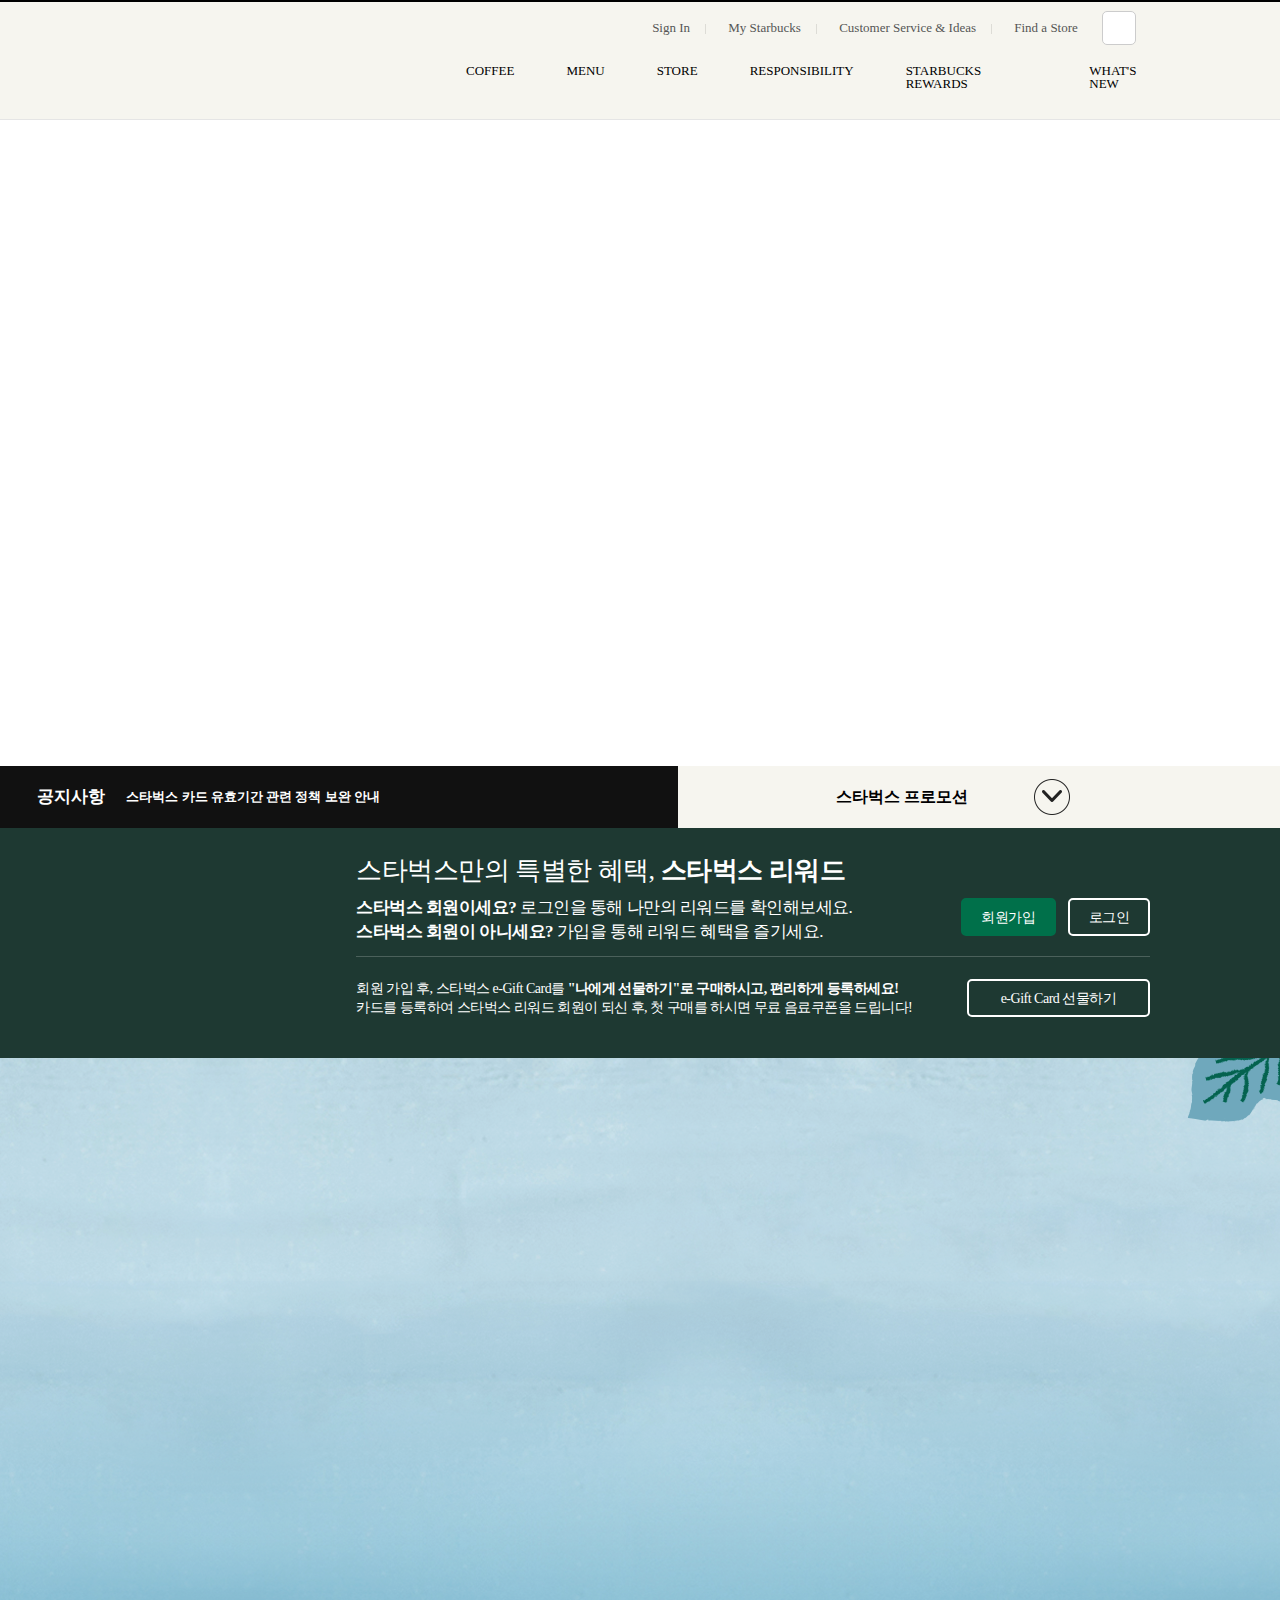
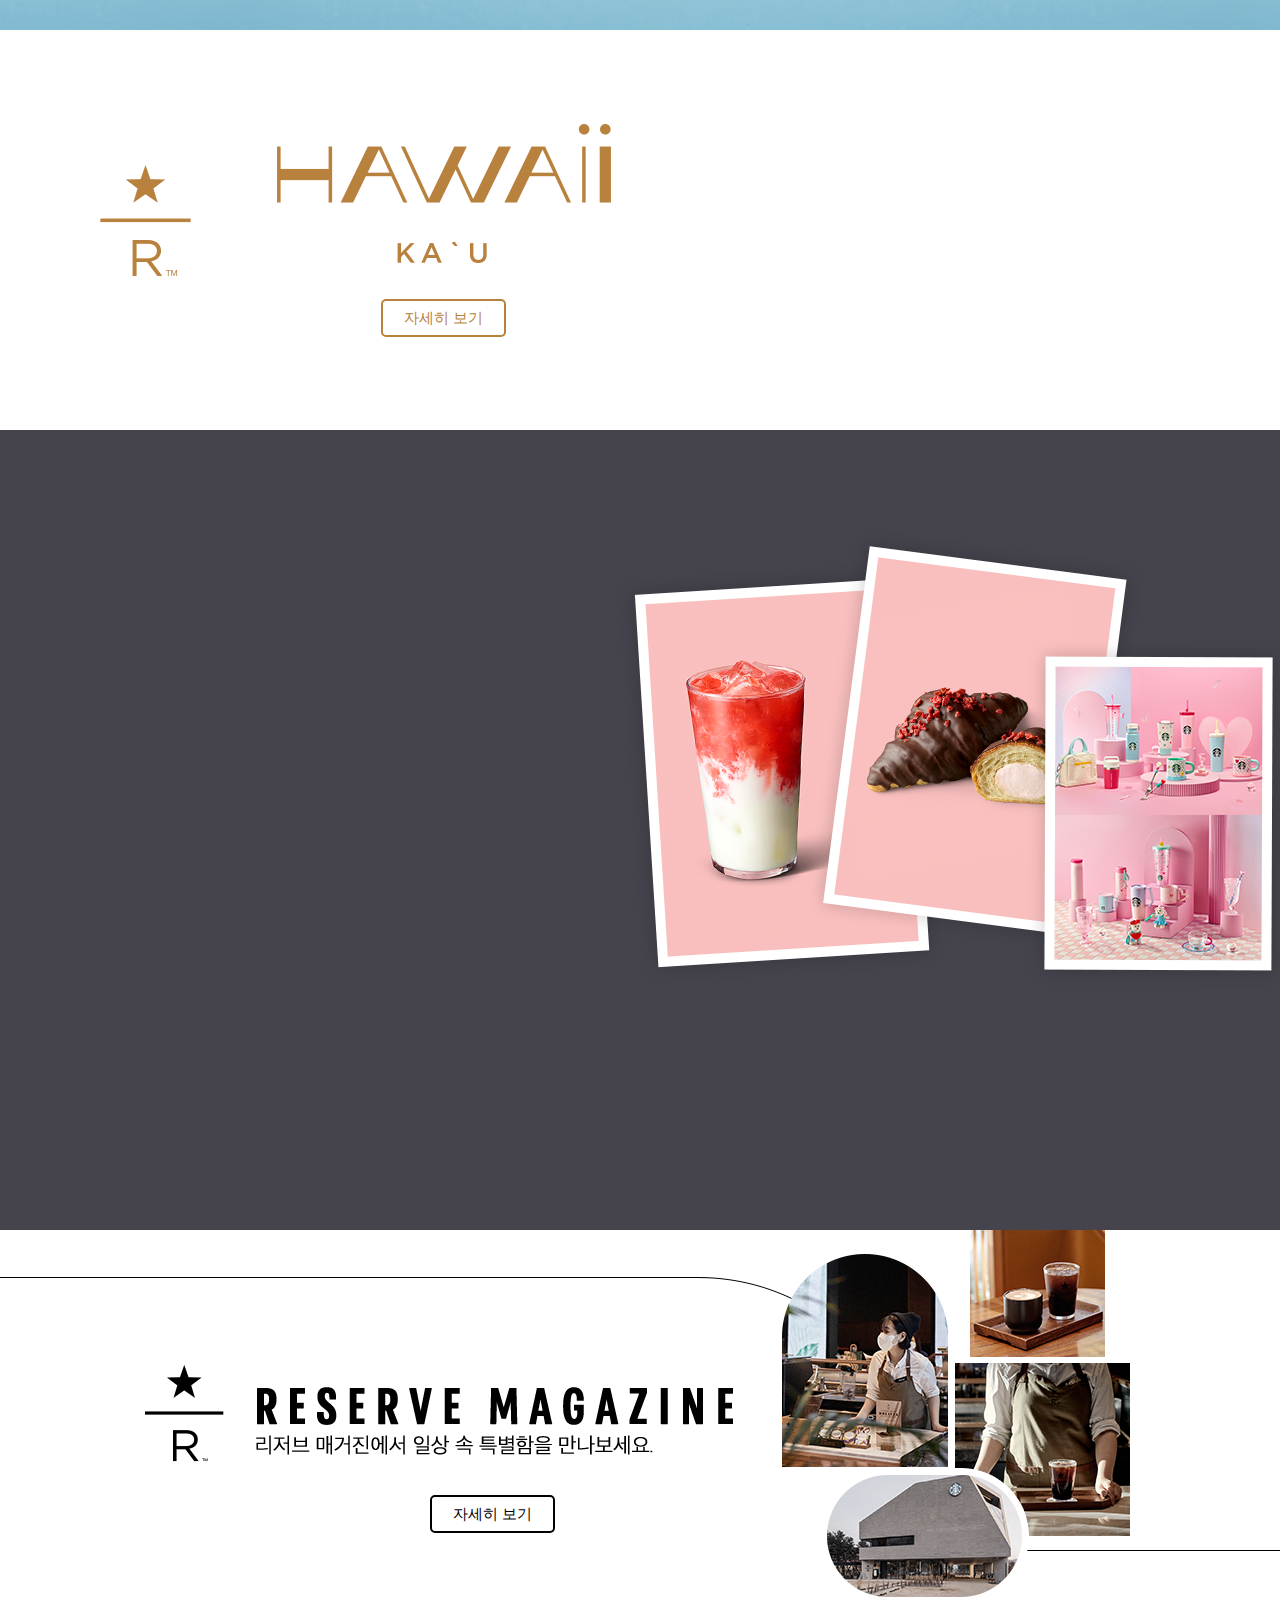
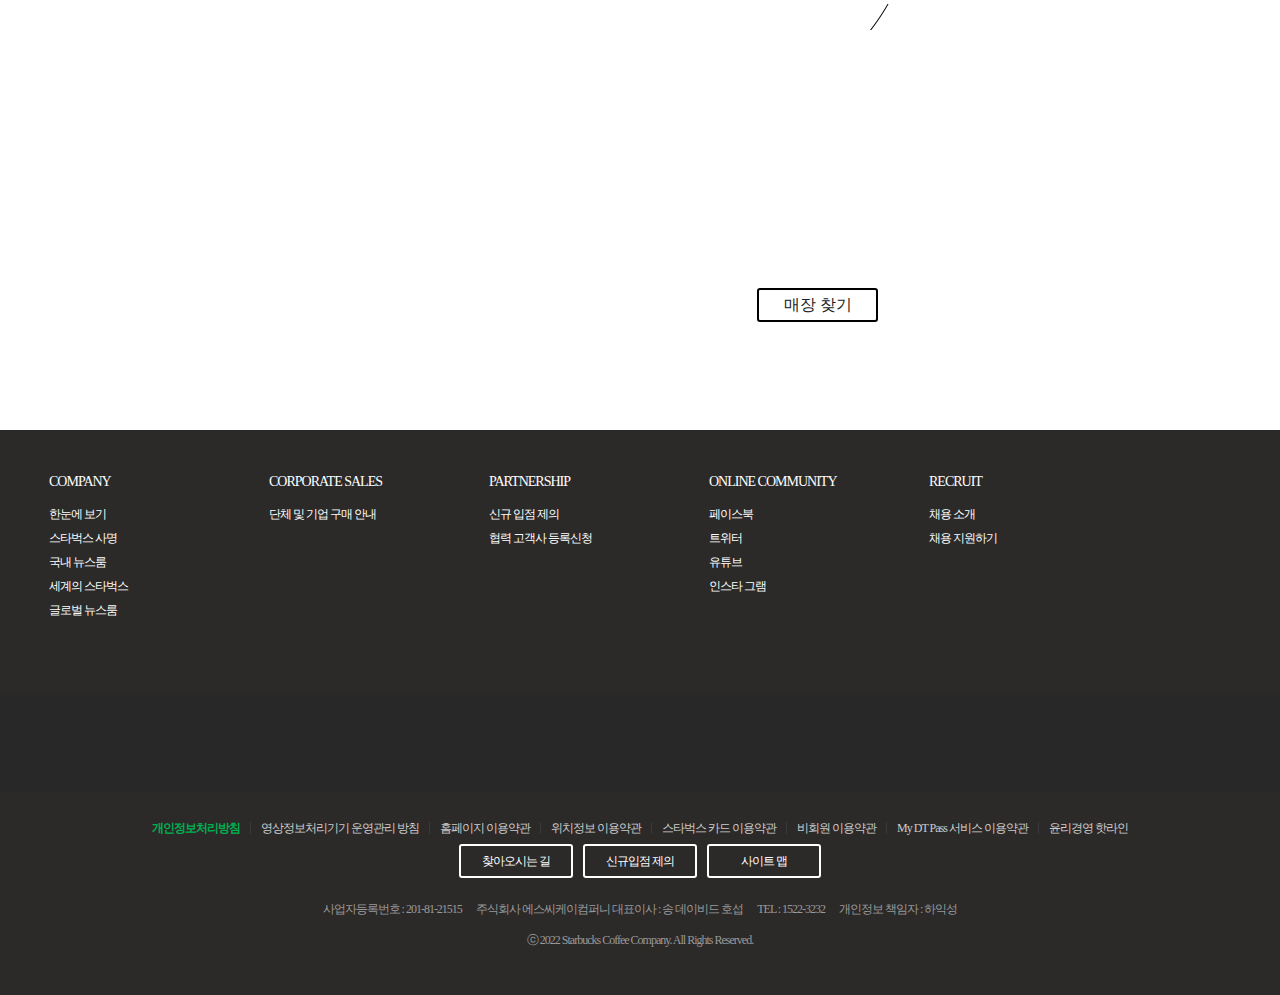
==== commit 77a8950e: "ajax 수정" ====
--- a/index.html
+++ b/index.html
@@ -9,8 +9,8 @@
     <link rel="stylesheet" href="css/tablet.css" />
     <link rel="stylesheet" href="css/mobile.css" />
     <script src="https://code.jquery.com/jquery-3.6.0.min.js"></script>
-    <script src="js/gnb.js"></script>
-    <script src="js/m_gnb.js"></script>
+    <!-- <script src="js/gnb.js"></script> -->
+    <!-- <script src="js/m_gnb.js"></script> -->
     <script src="js/main_img.js"></script>
     <script src="js/notice.js"></script>
     <script src="js/prom_slider.js"></script>
@@ -19,12 +19,14 @@
     <script defer src="js/pick_img.js"></script>
     <script defer src="js/reserve_img.js"></script>
     <script defer src="js/store_img.js"></script>
-    <script src="js/footer_slider.js"></script>
-    <script src="js/footer_menu.js"></script>
+    <!-- <script src="js/footer_slider.js"></script> -->
+    <!-- <script src="js/footer_menu.js"></script> -->
     <script src="js/location.js"></script>
   </head>
   <body>
     <div class="wrap">
+      <div class="header_wrap"></div>
+
       <section>
         <article class="main">
           <div class="main_inner">
@@ -313,149 +315,24 @@
           <div class="store_bt"><a href="">매장 찾기</a></div>
         </div>
       </section>
-      <footer>
-        <article class="footer_menu">
-          <ul class="mobile_menu">
-            <li class="title">
-              <a href="">CUSTOMER SERVICE & IDEAS</a>
-              <div class="footer_arrow"></div>
-            </li>
-            <li><a href="">자주 하는 질문</a></li>
-            <li><a href="">고객의 소리</a></li>
-            <li class="mobile_sub">
-              <a href=""
-                >스타벅스 이용 팁
-                <div class="moblie_arrow"></div>
-              </a>
-              <ul>
-                <li><a href="">홈페이지 이용 팁</a></li>
-                <li><a href="">애플리케이션 이용 팁</a></li>
-                <li><a href="">제휴카드 안내</a></li>
-              </ul>
-            </li>
-            <li><a href="">고객 경험 설문조사</a></li>
-            <li><a href="">비회원 전자영수증 조회</a></li>
-          </ul>
-          <ul>
-            <li class="title">
-              <a href="">COMPANY</a>
-              <div class="footer_arrow"></div>
-            </li>
-            <li><a href="">한눈에 보기</a></li>
-            <li><a href="">스타벅스 사명</a></li>
-            <li class="mobile_sub">
-              <a href=""
-                >스타벅스 소개
-                <div class="moblie_arrow"></div>
-              </a>
-              <ul>
-                <li><a href="">스타벅스 코리아</a></li>
-                <li><a href="">주요 연혁</a></li>
-                <li><a href="">스타벅스 이야기</a></li>
-              </ul>
-            </li>
-            <li><a href="">국내 뉴스룸</a></li>
-            <li><a href="">세계의 스타벅스</a></li>
-            <li><a href="">글로벌 뉴스룸</a></li>
-          </ul>
-          <ul>
-            <li class="title">
-              <a href="">CORPORATE SALES</a>
-              <div class="footer_arrow"></div>
-            </li>
-            <li><a href="">단체 및 기업 구매 안내</a></li>
-          </ul>
-          <ul>
-            <li class="title">
-              <a href="">PARTNERSHIP</a>
-              <div class="footer_arrow"></div>
-            </li>
-            <li><a href="">신규 입점 제의</a></li>
-            <li><a href="">협력 고객사 등록신청</a></li>
-          </ul>
-          <ul>
-            <li class="title">
-              <a href="">ONLINE COMMUNITY</a>
-              <div class="footer_arrow"></div>
-            </li>
-            <li><a href="">페이스북</a></li>
-            <li><a href="">트위터</a></li>
-            <li><a href="">유튜브</a></li>
-            <li><a href="">인스타 그램</a></li>
-          </ul>
-          <ul>
-            <li class="title">
-              <a href="">RECRUIT</a>
-              <div class="footer_arrow"></div>
-            </li>
-            <li><a href="">채용 소개</a></li>
-            <li><a href="">채용 지원하기</a></li>
-          </ul>
-        </article>
-        <div class="mobile_bt">
-          <ul>
-            <li><a href="">HOME</a></li>
-            <li><a href="">Sign In</a></li>
-            <li><a href="">Join Us</a></li>
-          </ul>
-        </div>
-        <article class="footer_awards">
-          <div class="footer_awards_inner">
-            <ul>
-              <li><img src="css/img/footer_award23.jpg" alt="" /></li>
-              <li><img src="css/img/footer_award24.jpg" alt="" /></li>
-              <li><img src="css/img/footer_award25.jpg" alt="" /></li>
-              <li><img src="css/img/footer_award26.jpg" alt="" /></li>
-              <li><img src="css/img/footer_award27.jpg" alt="" /></li>
-              <li><img src="css/img/footer_award28.jpg" alt="" /></li>
-            </ul>
-            <div class="awards_slider_warp">
-              <div class="awards_slider">
-                <ul>
-                  <li><img src="css/img/footer_award23.jpg" alt="" /></li>
-                  <li><img src="css/img/footer_award24.jpg" alt="" /></li>
-                  <li><img src="css/img/footer_award25.jpg" alt="" /></li>
-                  <li><img src="css/img/footer_award26.jpg" alt="" /></li>
-                  <li><img src="css/img/footer_award27.jpg" alt="" /></li>
-                  <li><img src="css/img/footer_award28.jpg" alt="" /></li>
-                  <li><img src="css/img/footer_award23.jpg" alt="" /></li>
-                  <li><img src="css/img/footer_award24.jpg" alt="" /></li>
-                  <li><img src="css/img/footer_award25.jpg" alt="" /></li>
-                </ul>
-              </div>
-              <div class="awards_slider_play">
-                <a href="" class="stop"></a>
-              </div>
-            </div>
-          </div>
-        </article>
-        <article class="copyright">
-          <ul>
-            <li><a href="">개인정보처리방침</a></li>
-            <li><a href="">영상정보처리기기 운영관리 방침</a></li>
-            <li><a href="">홈페이지 이용약관</a></li>
-            <li><a href="">위치정보 이용약관</a></li>
-            <li><a href="">스타벅스 카드 이용약관</a></li>
-            <li><a href="">비회원 이용약관</a></li>
-            <li><a href="">My DT Pass 서비스 이용약관</a></li>
-            <li><a href="">윤리경영 핫라인</a></li>
-          </ul>
-          <div class="bt_wrap">
-            <a href="" class="copy_bt">찾아오시는 길</a>
-            <a href="" class="copy_bt">신규입점 제의</a>
-            <a href="" class="copy_bt">사이트 맵</a>
-          </div>
-          <div class="copy_menu">
-            <ul>
-              <li>사업자등록번호 : 201-81-21515</li>
-              <li>주식회사 에스씨케이컴퍼니 대표이사 : 송 데이비드 호섭</li>
-              <li>TEL : 1522-3232</li>
-              <li>개인정보 책임자 : 하익성</li>
-            </ul>
-          </div>
-          <span>ⓒ 2022 Starbucks Coffee Company. All Rights Reserved.</span>
-        </article>
-      </footer>
+
+      <div class="footer_wrap"></div>
     </div>
+    <script type="text/javascript">
+      $.ajax({
+        anync: false,
+        url: "header.html",
+        success: function (data) {
+          $(".header_wrap").html(data);
+        },
+      });
+      $.ajax({
+        anync: false,
+        url: "footer.html",
+        success: function (data) {
+          $(".footer_wrap").html(data);
+        },
+      });
+    </script>
   </body>
 </html>
--- a/css/pc.css
+++ b/css/pc.css
@@ -32,6 +32,7 @@
     top: 22px;
     width: 75px;
     height: 75px;
+    z-index: 1001;
   }
   .gnb_wrap_inner .logo a {
     display: block;
